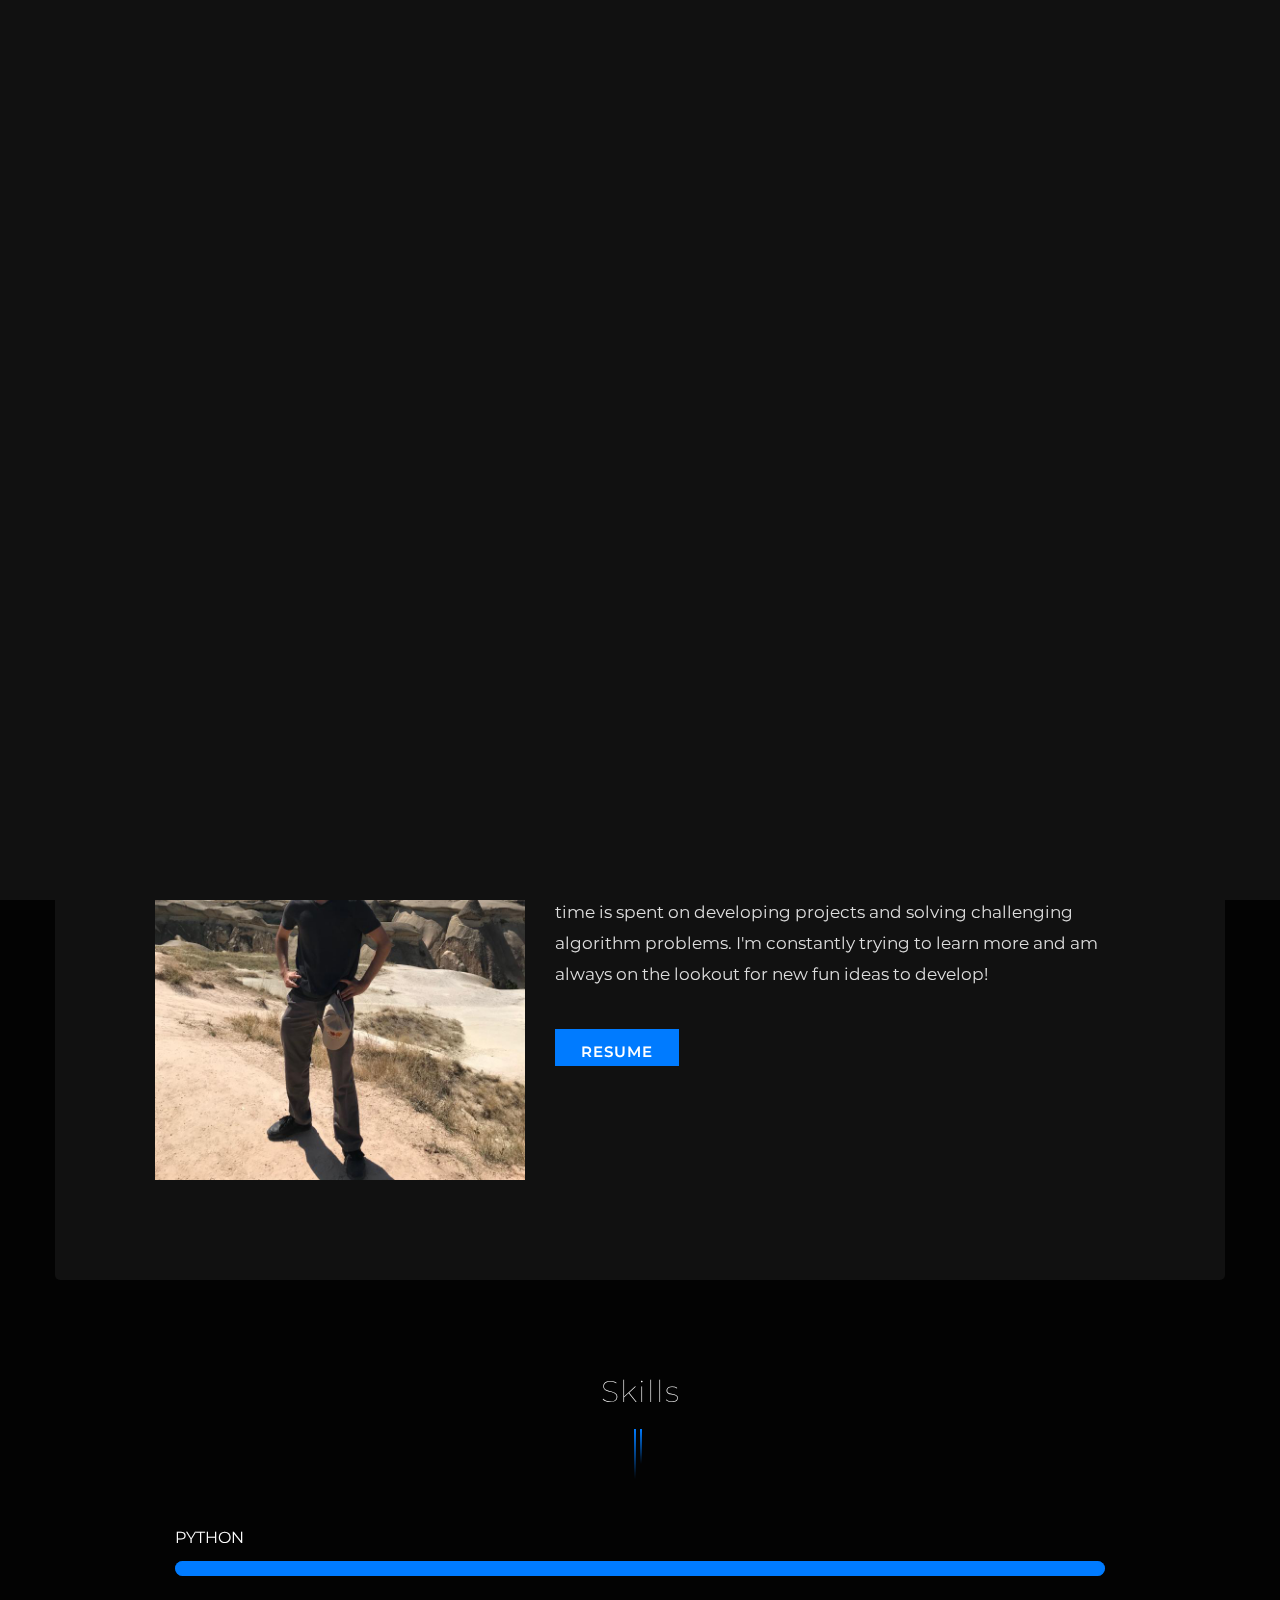
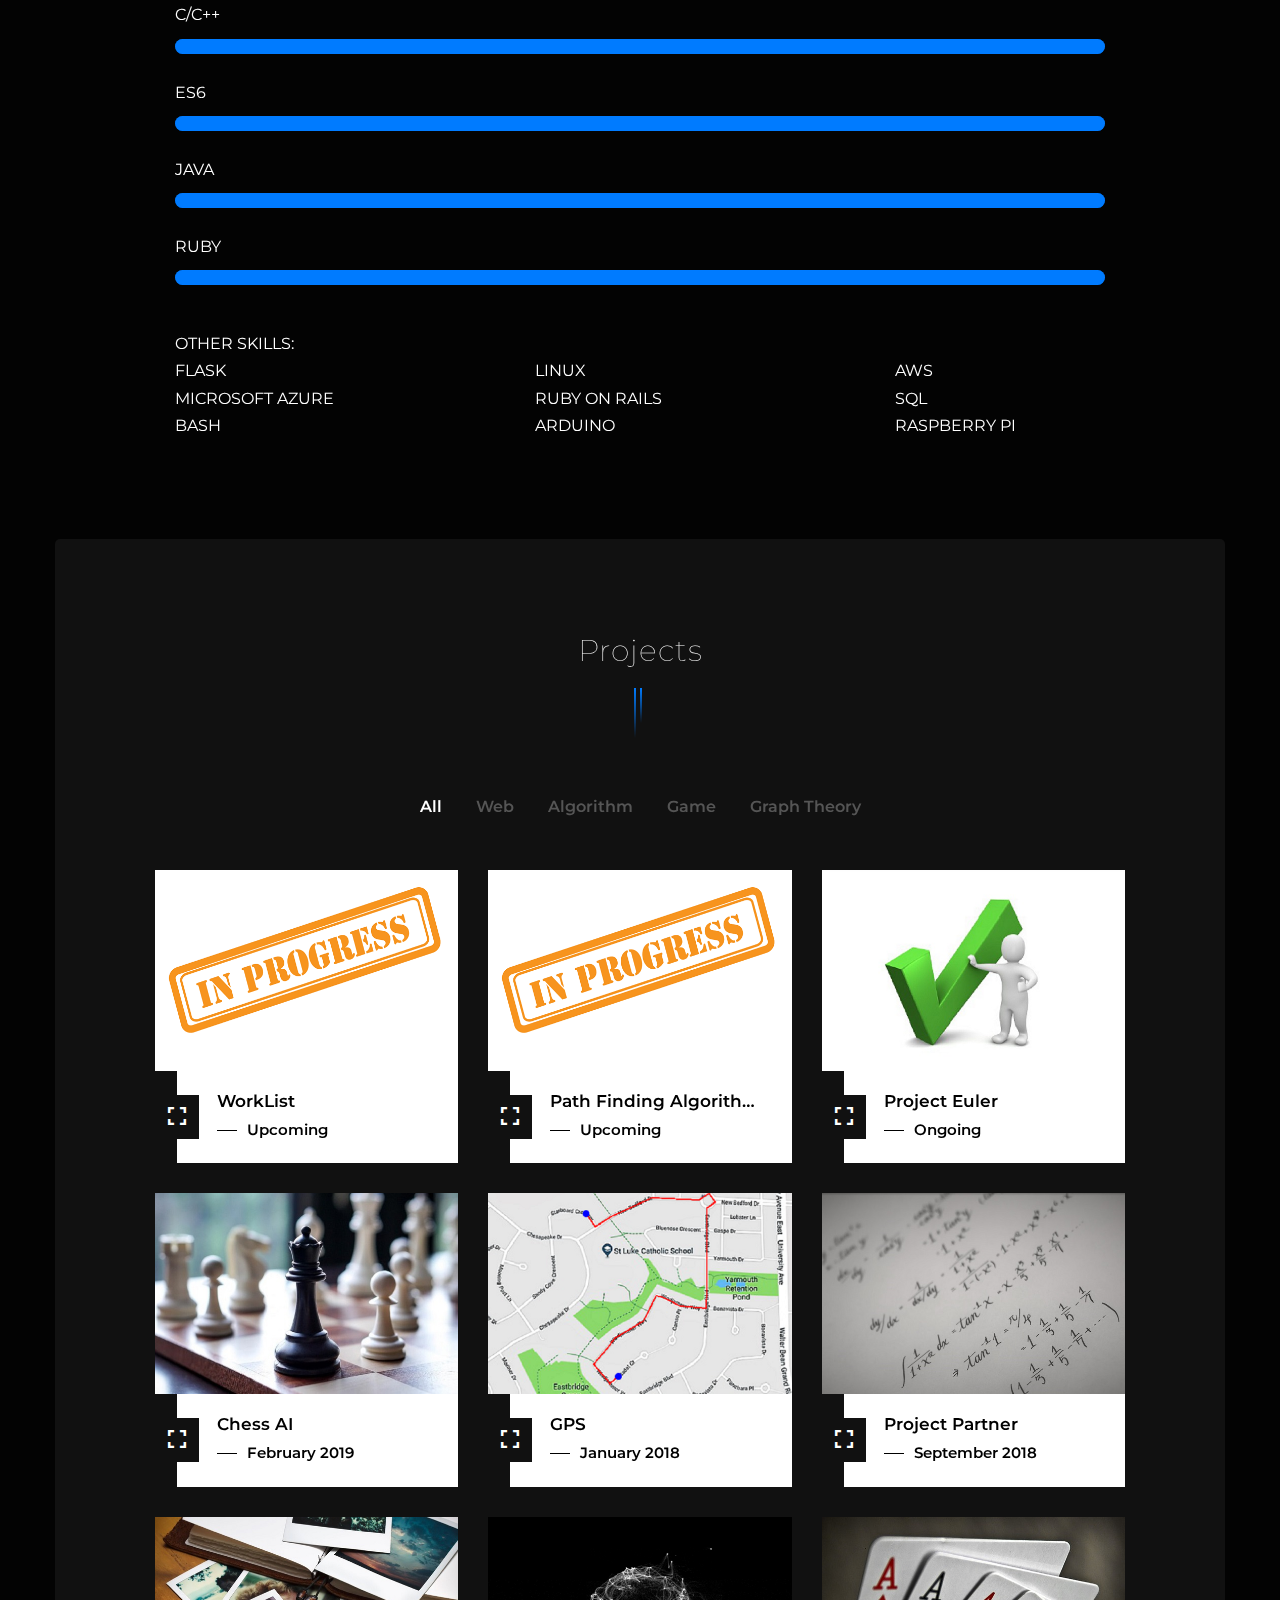
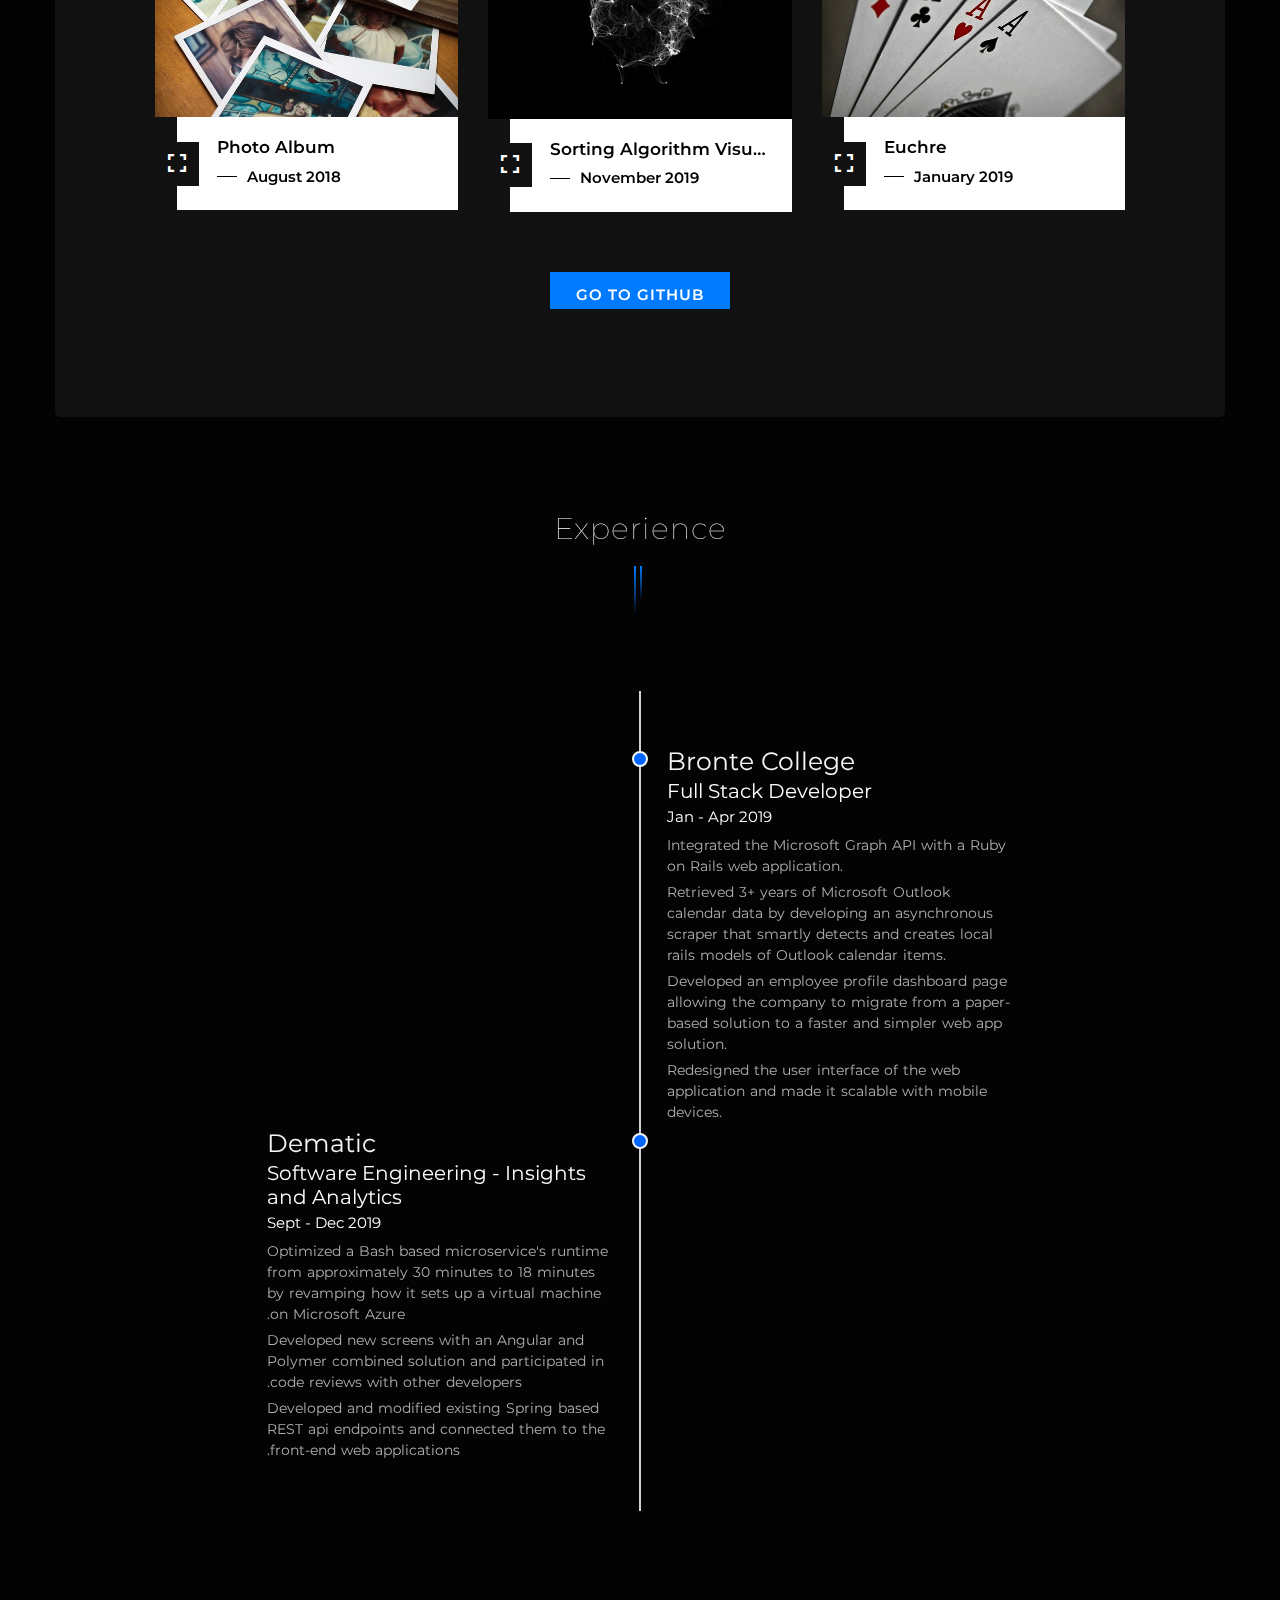
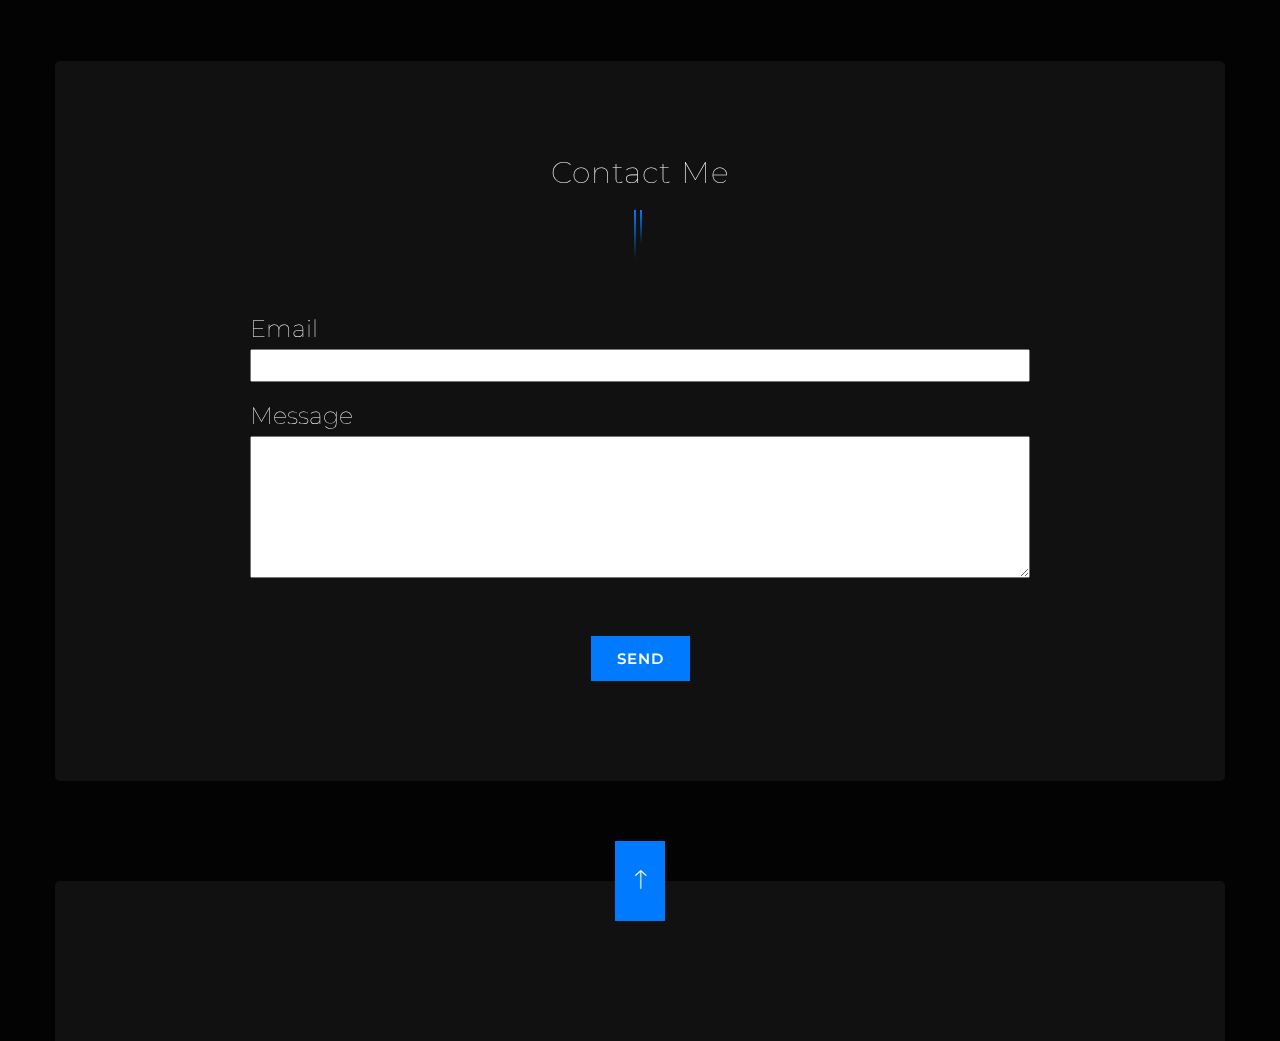
==== index.html @ 7cef6598 "First commit" ====
<!DOCTYPE html>
<html class="no-js" lang="en">

<head>
    <meta name="referrer" content="origin">

    <meta charset="utf-8">
    <meta name="description" content="Zuman - Creative Personal Portfolio">
    <meta name="keywords" content="Portfolio, Personal, Ognjen, Ogi, Ivanovic, Intern, Internship, co-op, Waterloo">
    <meta name="author" content="Ogi">
    <meta http-equiv="x-ua-compatible" content="ie=edge">
    <meta name="viewport" content="width=device-width, initial-scale=1">

    <!-- Title -->
    <title>Minhal Shanjer</title>
    <!-- Favicon -->
    <link href="img/icon.png" type="image/png" rel="icon">

    <!-- All CSS -->
    <link href="css/bootstrap.min.css" rel="stylesheet" type="text/css">
    <link href="css/ionicons.css" rel="stylesheet" type="text/css">
    <link href="css/mobiriseicons.css" rel="stylesheet" type="text/css">
    <link href="css/owl.carousel.min.css" rel="stylesheet" type="text/css">
    <link href="css/splitting.css" rel="stylesheet" type="text/css">
    <link href="css/magnific-popup.css" rel="stylesheet" type="text/css">
    <link href="css/main.css" rel="stylesheet" type="text/css">
    <link href="css/responsive.css" rel="stylesheet" type="text/css">
    <link href="css/skills.css" rel="stylesheet" type="text/css">
    <link href="css/experience.css" rel="stylesheet" type="text/css">
    <link href="css/formspree.css" rel="stylesheet" type="text/css">
</head>

<body id="top" data-spy="scroll" data-target="#menu_items">
    <!--[if lte IE 9]>
        <p class="browserupgrade">You are using an <strong>outdated</strong> browser. Please <a href="https://browsehappy.com/">upgrade your browser</a> to improve your experience and security.</p>
    <![endif]-->

    <!--  start page loader  -->
    <div id="preloader">
        <div class="scroll-static"></div>
    </div>
    <!--  end page loader  -->

    <!-- start landing wrapper  -->
    <div id="particles-js" class="landing_wrapper no-bg-img">
        <!-- start header  -->
        <header>
            <div class="container">
                <div class="row">
                    <div class="col-md-3 col-8">
                        <div class="logo">
                            <a class="logo" href="index.html">Minhal Shanjer</a>
                        </div>
                    </div>
                    <div class="col-md-9 col-4">
                        <ul id="menu_items" class="menu_items">
                            <li class="nav-item">
                                <a href="#top" class="active menu_item nav-link slide-horizontal" data-splitting>Home</a>
                            </li>
                            <li class="nav-item">
                                <a href="#about" class="menu_item nav-link slide-horizontal" data-splitting>About</a>
                            </li>
                            <li class="nav-item">
                                <a href="#skills" class="menu_item nav-link slide-horizontal" data-splitting>Skills</a>
                            </li>
                            <li class="nav-item">
                                <a href="#projects" class="menu_item nav-link slide-horizontal" data-splitting>Projects</a>
                            </li>
                            <li class="nav-item">
                                <a href="#experience" class="menu_item nav-link slide-horizontal" data-splitting>Experience</a>
                            </li>
                            <li class="nav-item">
                                <a href="#contact" class="menu_item nav-link slide-horizontal" data-splitting>Contact</a>
                            </li>
                        </ul>
                        <!-- responsive menu btn -->
                        <div class="nav-btn">
                            <span class="ion-android-menu"></span>
                        </div>
                    </div>
                </div>
            </div>
        </header>
        <!-- end header  -->
        <!-- start home wrapper -->
        <div class="home_wrapper">
            <!-- start landing content -->
            <div class="landing_content text-center">
                <div class="container">
                    <div class="row">
                        <div class="col text-white cd-intro">
                            <h4 class="title-slide-in" data-splitting>Greetings, I'm</h4>
                            <h1 class="title-slide-in" data-splitting>Minhal Shanjer</h1>
                            <h4 class="title-slide-in" data-splitting>Software Developer & Artist</h4>
                        </div>
                    </div>
                </div>
            </div>
            <!-- end landing content -->
        </div>
        <!-- end home wrapper -->
    </div>
    <!-- end landing wrapper  -->
    <div class="container">
        <div class="row">
            <div class="col">
                <!-- start about wrapper -->
                <div id="about" class="about_wrapper">
                    <div class="about">
                        <div class="row justify-content-center align-items-center">
                            <div class="col-lg-4 col-md-5">
                                <!-- start about image -->
                                <div class="about_img">
                                    <img class="about_img_2 bottom" src="img/first.jpg" alt="">
                                    <img class="about_img_1 top" src="img/mountains.jpg" alt="">
                                </div>
                                <!-- end about image -->
                            </div>
                            <div class="col-lg-6 col-md-7">
                                <!-- start about details -->
                                <div class="about_info">
                                    <h4>3A Computer Science Student </h4>
                                    <h5>University of Waterloo</h5>
                                    <img class="zigzag" src="img/zigzag.svg" alt="">
                                    <p class="about_desc">
                                        I'm currently studying Computer Science at the University of Waterloo, and I'm in love with all
                                        things software.
                                        A lot of my free time is spent on developing projects and solving challenging algorithm problems.
                                        I'm constantly trying to learn more and am always on the lookout for new fun ideas to develop!
                                    </p>
                                    <!-- view resume button  -->
                                    <div class="col-lg-12 resume">
                                        <a class="button slide-vertical" data-splitting href="resume.pdf" target="_blank">Resume</a>
                                    </div>
                                </div>
                                <!-- end about details -->
                            </div>
                        </div>
                    </div>
                </div>
                <!-- end about wrapper -->

                <!-- start skills wrapper -->
                <div id="skills" class="services">
                    <div class="row justify-content-center">
                        <div class="col-lg-10">
                            <!-- section title -->
                            <div class="text-center">
                                <h2 class="section_title">Skills</h2>
                            </div>
                            
                            <!-- start skills items -->
                            <div>
                                <!-- start skills languages -->
                                <ul class="skills_items">
                                    <li class="python">Python</li>
                                    <li class="c">C/C++</li>
                                    <li class="javascript">ES6</li>
                                    <li class="java">Java</li>
                                    <li class="ruby">Ruby</li>
                                </ul>
                                <!-- end skills languages -->

                                <!-- start skills other -->
                                <div class="skills_other">
                                    <p>Other Skills:</p>
                                    <ul>
                                        <li>Flask</li>
                                        <li>Microsoft Azure</li>
                                        <li>Bash</li>
                                        <li>Linux</li>
                                        <li>Ruby on Rails</li>
                                        <li>Arduino</li>
                                        <li>AWS</li>
                                        <li>SQL</li>
                                        <li>Raspberry PI</li>
                                    </ul>
                                </div> 
                                <!-- end skills other -->
                            </div>
                            <!-- end skills items -->
                        </div>
                    </div>
                </div>
                <!-- end skills wrapper -->

                <!-- start projects wrapper -->
                <!-- MAKE GIFS FOR ONES THAT NEED IT-->
                <div id="projects" class="work_wrapper">
                    <div class="row justify-content-center">
                        <div class="col-lg-10">
                            <!-- section title -->
                            <div class="text-center">
                                <h2 class="section_title">Projects</h2>
                            </div>
							
							<!-- work filter start -->
							<div class="row no-gutters">
								<div class="col-12">
									<div class="filter-buttons">
										<button class="active" data-filter="*">All</button>
										<button data-filter=".web">Web</button>
										<button data-filter=".algo">Algorithm</button>
                                        <button data-filter=".game">Game</button>
                                        <button data-filter=".graph">Graph Theory</button>
									</div>
								</div>
							</div>
							<!-- work filter end -->
							
                            <div class="row works">
                                <!-- work single item  -->
                                <div class="col-lg-4 col-md-6 col-sm-6 web">
                                    <div class="work_single_item">
                                        <img class="img-fluid" src="img/projects/in-progress.png" alt="">
                                        <div class="work_info">
                                            <h6 title="Job Buddy">WorkList</h6>
                                            <p>Upcoming</p>
                                            <a class="ajax-popup-link" href="projects/worklist.html"><span class="ion-android-expand"></span></a>
                                        </div>
                                    </div>
                                </div>
                                <!-- work single item  -->
                                <div class="col-lg-4 col-md-6 col-sm-6 algo graph">
                                    <div class="work_single_item">
                                        <img class="img-fluid" src="img/projects/in-progress.png" alt="">
                                        <div class="work_info">
                                            <h6 title="Path Finding Algorithm Visualizer">Path Finding Algorithm Visualizer</h6>
                                            <p>Upcoming</p>
                                            <a class="ajax-popup-link" href="projects/path-finding-algorithm-visualizer.html"><span class="ion-android-expand"></span></a>
                                        </div>
                                    </div>
                                </div>
                                <!-- work single item  -->
                                <div class="col-lg-4 col-md-6 col-sm-6 algo">
                                    <div class="work_single_item">
                                        <img class="img-fluid" src="img/projects/project-euler.jpg" alt="">
                                        <div class="work_info">
                                            <h6 title="Project Euler">Project Euler</h6>
                                            <p>Ongoing</p>
                                            <a class="ajax-popup-link" href="projects/project-euler.html"><span class="ion-android-expand"></span></a>
                                        </div>
                                    </div>
                                </div>
                                <!-- work single item  -->
                                <div class="col-lg-4 col-md-6 col-sm-6 game">
                                    <div class="work_single_item">
                                        <img class="img-fluid" src="img/projects/chess.jpg" alt="">
                                        <div class="work_info">
                                            <h6 title="Chess-AI">Chess AI</h6>
                                            <p>February 2019</p>
                                            <a class="ajax-popup-link" href="projects/chess.html"><span class="ion-android-expand"></span></a>
                                        </div>
                                    </div>
                                </div>
                                <!-- work single item  -->
                                <div class="col-lg-4 col-md-6 col-sm-6 graph">
                                    <div class="work_single_item">
                                        <img class="img-fluid" src="img/projects/gps.png" alt="">
                                        <div class="work_info">
                                            <h6 title="GPS">GPS</h6>
                                            <p>January 2018</p>
                                            <a class="ajax-popup-link" href="projects/gps.html"><span class="ion-android-expand"></span></a>
                                        </div>
                                    </div>
                                </div>
                                <!-- work single item  -->
                                <div class="col-lg-4 col-md-6 col-sm-6">
                                    <div class="work_single_item">
                                        <img class="img-fluid" src="img/projects/project-partner.jpg" alt="">
                                        <div class="work_info">
                                            <h6 title="Project Partner">Project Partner</h6>
                                            <p>September 2018</p>
                                            <a class="ajax-popup-link" href="projects/project-partner.html"><span class="ion-android-expand"></span></a>
                                        </div>
                                    </div>
                                </div>
                                <!-- work single item  -->
                                <div class="col-lg-4 col-md-6 col-sm-6 web">
                                    <div class="work_single_item">
                                        <img class="img-fluid" src="img/projects/photo-album.jpg" alt="">
                                        <div class="work_info">
                                            <h6 title="Black Chair">Photo Album</h6>
                                            <p>August 2018</p>
                                            <a class="ajax-popup-link" href="projects/photo-album.html"><span class="ion-android-expand"></span></a>
                                        </div>
                                    </div>
                                </div>
                                <!-- work single item  -->
                                <div class="col-lg-4 col-md-6 col-sm-6 algo">
                                    <div class="work_single_item">
                                        <img class="img-fluid" src="img/projects/s.gif" alt="">
                                        <div class="work_info">
                                            <h6 title="Sorting Algorithm Visualizer">Sorting Algorithm Visualizer</h6>
                                            <p>November 2019</p>
                                            <a class="ajax-popup-link" href="projects/sorting-algorithm-visualizer.html"><span class="ion-android-expand"></span></a>
                                        </div>
                                    </div>
                                </div>
                                <!-- work single item  -->
                                <div class="col-lg-4 col-md-6 col-sm-6 game">
                                    <div class="work_single_item">
                                        <img class="img-fluid" src="img/projects/cards.jpg" alt="">
                                        <div class="work_info">
                                            <h6 title="Euchre">Euchre</h6>
                                            <p>January 2019</p>
                                            <a class="ajax-popup-link" href="projects/euchre.html"><span class="ion-android-expand"></span></a>
                                        </div>
                                    </div>
                                </div>
                                <!-- view all work button  -->
                                <div class="col-lg-12">
                                    <a class="button slide-vertical" data-splitting href="https://github.com/ogi-ivanovic" target="_blank">Go To GitHub</a>
                                </div>
                            </div>
                        </div>
                    </div>
                </div>
                <!-- end projects wrapper -->

                <!-- start experience wrapper -->
                <div id="experience" class="services">
                    <div class="row justify-content-center">
                        <div class="col-lg-10">
                            <!-- section title -->
                            <div class="text-center">
                                <h2 class="section_title">Experience</h2>
                            </div>
                                
                            <!-- start experience items -->
                            <div class="container___">
                                <div class="timeline-block___ timeline-block-right___">
                                    <div class="marker___"></div>
                                    <div class="timeline-content___">
                                        <h3>Bronte College</h3>
                                        <h5>Full Stack Developer</h5>
                                        <span class="job_date">Jan - Apr 2019</span>
                                        <p>Integrated the Microsoft Graph API with a Ruby on Rails web application.</p>
                                        <p>Retrieved 3+ years of Microsoft Outlook calendar data by developing an asynchronous scraper that 
                                                smartly detects and creates local rails models of Outlook calendar items. </p>
                                        <p>Developed an employee profile dashboard page allowing the company to migrate from a 
                                                paper‐based solution to a faster and simpler web app solution.</p>
                                        <p>Redesigned the user interface of the web application and made it scalable with mobile devices. </p>
                                    </div>
                                </div>
                    
                                <div class="timeline-block___ timeline-block-left___">
                                    <div class="marker___"></div>
                                    <div class="timeline-content___">
                                        <h3>Dematic</h3>
                                        <h5>Software Engineering - Insights and Analytics</h5>
                                        <span class="job_date">Sept - Dec 2019</span>
                                        <p>Optimized a Bash based microservice's runtime from approximately 30 minutes to 18 minutes by 
                                            revamping how it sets up a virtual machine on Microsoft Azure.
                                        </p>
                                        <p>Developed new screens with an Angular and Polymer combined solution and participated
                                            in code reviews with other developers.
                                        </p>
                                        <p>Developed and modified existing Spring based REST api endpoints and connected them to 
                                            the front-end web applications.
                                        </p>
                                    </div>
                                </div>
                
                            </div>
                            <!-- end experience items -->
                        </div>
                    </div>
                </div>
                <!-- end experience wrapper -->

                <!-- start contact wrapper -->
                <div id="contact" class="contact_wrapper">
                    <div class="text-center">
                        <h2 class="section_title">Contact Me</h2>
                    </div>
                    <div class="row justify-content-center">       
                        <div class="formspree-container">
                            <div class="formspree">
                                <form method="POST" action="https://formspree.io/ogiivano99@gmail.com">
                                    <h4>Email</h4>
                                    <input class="fomrspree-input email" type="email" name="_replyto">
                                    <h4>Message</h4>
                                    <textarea class="fomrspree-input body" rows="5" name="body"></textarea>
                                    <div class="sendbuttoncontainer">
                                            <div class="sendbutton">
                                                <input class="button" type="submit" value="Send">
                                            </div>
                                    </div>
                                </form>
                            </div>
                        </div>    
                    </div>
                </div>
                <!-- end contact wrapper -->

                <!-- start footer wrapper -->
                <footer>
                    <a href="#top" class="go_top">
                        <i class="ion-ios-arrow-thin-up"></i>
                    </a>
                    
                </footer>
                <!-- end footer wrapper -->
            </div>
        </div>
    </div>


    <!-- ========  All JS Here ========  -->
    <script src="js/vendor/jquery-1.12.4.min.js"></script>
    <script src="js/ajax-mail.js"></script>
    <script src="js/plugins.js"></script>
    <!-- particles.min.js (only for index-2.html page) -->
    <script src="js/particles.min.js"></script>
    <script src="js/main.js"></script>
</body>

</html>
---- css/mobiriseicons.css ----
@font-face {
    font-family: 'MobiriseIcons';
    src: url('../fonts/mobirise.eot');
    src: url('../fonts/mobirise.eot') format('embedded-opentype'),
        url('../fonts/mobirise.ttf') format('truetype'),
        url('../fonts/mobirise.woff') format('woff'),
        url('../fonts/mobirise.svg') format('svg');
    font-weight: normal;
    font-style: normal;
}

[class^="mbri-"],
[class*=" mbri-"] {
    /* use !important to prevent issues with browser extensions that change fonts */
    font-family: 'MobiriseIcons' !important;
    speak: none;
    font-style: normal;
    font-weight: normal;
    font-variant: normal;
    text-transform: none;
    line-height: 1;
    /* Better Font Rendering =========== */
    -webkit-font-smoothing: antialiased;
    -moz-osx-font-smoothing: grayscale;
}

.mbri-add-submenu:before {
    content: "\e900";
}

.mbri-alert:before {
    content: "\e901";
}

.mbri-align-center:before {
    content: "\e902";
}

.mbri-align-justify:before {
    content: "\e903";
}

.mbri-align-left:before {
    content: "\e904";
}

.mbri-align-right:before {
    content: "\e905";
}

.mbri-android:before {
    content: "\e906";
}

.mbri-apple:before {
    content: "\e907";
}

.mbri-arrow-down:before {
    content: "\e908";
}

.mbri-arrow-next:before {
    content: "\e909";
}

.mbri-arrow-prev:before {
    content: "\e90a";
}

.mbri-arrow-up:before {
    content: "\e90b";
}

.mbri-bold:before {
    content: "\e90c";
}

.mbri-bookmark:before {
    content: "\e90d";
}

.mbri-bootstrap:before {
    content: "\e90e";
}

.mbri-briefcase:before {
    content: "\e90f";
}

.mbri-browse:before {
    content: "\e910";
}

.mbri-bulleted-list:before {
    content: "\e911";
}

.mbri-calendar:before {
    content: "\e912";
}

.mbri-camera:before {
    content: "\e913";
}

.mbri-cart-add:before {
    content: "\e914";
}

.mbri-cart-full:before {
    content: "\e915";
}

.mbri-cash:before {
    content: "\e916";
}

.mbri-change-style:before {
    content: "\e917";
}

.mbri-chat:before {
    content: "\e918";
}

.mbri-clock:before {
    content: "\e919";
}

.mbri-close:before {
    content: "\e91a";
}

.mbri-cloud:before {
    content: "\e91b";
}

.mbri-code:before {
    content: "\e91c";
}

.mbri-contact-form:before {
    content: "\e91d";
}

.mbri-credit-card:before {
    content: "\e91e";
}

.mbri-cursor-click:before {
    content: "\e91f";
}

.mbri-cust-feedback:before {
    content: "\e920";
}

.mbri-database:before {
    content: "\e921";
}

.mbri-delivery:before {
    content: "\e922";
}

.mbri-desktop:before {
    content: "\e923";
}

.mbri-devices:before {
    content: "\e924";
}

.mbri-down:before {
    content: "\e925";
}

.mbri-download:before {
    content: "\e926";
}

.mbri-drag-n-drop:before {
    content: "\e927";
}

.mbri-drag-n-drop2:before {
    content: "\e928";
}

.mbri-edit:before {
    content: "\e929";
}

.mbri-edit2:before {
    content: "\e92a";
}

.mbri-error:before {
    content: "\e92b";
}

.mbri-extension:before {
    content: "\e92c";
}

.mbri-features:before {
    content: "\e92d";
}

.mbri-file:before {
    content: "\e92e";
}

.mbri-flag:before {
    content: "\e92f";
}

.mbri-folder:before {
    content: "\e930";
}

.mbri-gift:before {
    content: "\e931";
}

.mbri-github:before {
    content: "\e932";
}

.mbri-globe-2:before {
    content: "\e933";
}

.mbri-globe:before {
    content: "\e934";
}

.mbri-growing-chart:before {
    content: "\e935";
}

.mbri-hearth:before {
    content: "\e936";
}

.mbri-help:before {
    content: "\e937";
}

.mbri-home:before {
    content: "\e938";
}

.mbri-hot-cup:before {
    content: "\e939";
}

.mbri-idea:before {
    content: "\e93a";
}

.mbri-image-gallery:before {
    content: "\e93b";
}

.mbri-image-slider:before {
    content: "\e93c";
}

.mbri-info:before {
    content: "\e93d";
}

.mbri-italic:before {
    content: "\e93e";
}

.mbri-key:before {
    content: "\e93f";
}

.mbri-laptop:before {
    content: "\e940";
}

.mbri-layers:before {
    content: "\e941";
}

.mbri-left-right:before {
    content: "\e942";
}

.mbri-left:before {
    content: "\e943";
}

.mbri-letter:before {
    content: "\e944";
}

.mbri-like:before {
    content: "\e945";
}

.mbri-link:before {
    content: "\e946";
}

.mbri-lock:before {
    content: "\e947";
}

.mbri-login:before {
    content: "\e948";
}

.mbri-logout:before {
    content: "\e949";
}

.mbri-magic-stick:before {
    content: "\e94a";
}

.mbri-map-pin:before {
    content: "\e94b";
}

.mbri-menu:before {
    content: "\e94c";
}

.mbri-mobile:before {
    content: "\e94d";
}

.mbri-mobile2:before {
    content: "\e94e";
}

.mbri-mobirise:before {
    content: "\e94f";
}

.mbri-more-horizontal:before {
    content: "\e950";
}

.mbri-more-vertical:before {
    content: "\e951";
}

.mbri-music:before {
    content: "\e952";
}

.mbri-new-file:before {
    content: "\e953";
}

.mbri-numbered-list:before {
    content: "\e954";
}

.mbri-opened-folder:before {
    content: "\e955";
}

.mbri-pages:before {
    content: "\e956";
}

.mbri-paper-plane:before {
    content: "\e957";
}

.mbri-paperclip:before {
    content: "\e958";
}

.mbri-photo:before {
    content: "\e959";
}

.mbri-photos:before {
    content: "\e95a";
}

.mbri-pin:before {
    content: "\e95b";
}

.mbri-play:before {
    content: "\e95c";
}

.mbri-plus:before {
    content: "\e95d";
}

.mbri-preview:before {
    content: "\e95e";
}

.mbri-print:before {
    content: "\e95f";
}

.mbri-protect:before {
    content: "\e960";
}

.mbri-question:before {
    content: "\e961";
}

.mbri-quote-left:before {
    content: "\e962";
}

.mbri-quote-right:before {
    content: "\e963";
}

.mbri-redo:before {
    content: "\e964";
}

.mbri-refresh:before {
    content: "\e965";
}

.mbri-responsive:before {
    content: "\e966";
}

.mbri-right:before {
    content: "\e967";
}

.mbri-rocket:before {
    content: "\e968";
}

.mbri-sad-face:before {
    content: "\e969";
}

.mbri-sale:before {
    content: "\e96a";
}

.mbri-save:before {
    content: "\e96b";
}

.mbri-search:before {
    content: "\e96c";
}

.mbri-setting:before {
    content: "\e96d";
}

.mbri-setting2:before {
    content: "\e96e";
}

.mbri-setting3:before {
    content: "\e96f";
}

.mbri-share:before {
    content: "\e970";
}

.mbri-shopping-bag:before {
    content: "\e971";
}

.mbri-shopping-basket:before {
    content: "\e972";
}

.mbri-shopping-cart:before {
    content: "\e973";
}

.mbri-sites:before {
    content: "\e974";
}

.mbri-smile-face:before {
    content: "\e975";
}

.mbri-speed:before {
    content: "\e976";
}

.mbri-star:before {
    content: "\e977";
}

.mbri-success:before {
    content: "\e978";
}

.mbri-sun:before {
    content: "\e979";
}

.mbri-sun2:before {
    content: "\e97a";
}

.mbri-tablet-vertical:before {
    content: "\e97b";
}

.mbri-tablet:before {
    content: "\e97c";
}

.mbri-target:before {
    content: "\e97d";
}

.mbri-timer:before {
    content: "\e97e";
}

.mbri-to-ftp:before {
    content: "\e97f";
}

.mbri-to-local-drive:before {
    content: "\e980";
}

.mbri-touch-swipe:before {
    content: "\e981";
}

.mbri-touch:before {
    content: "\e982";
}

.mbri-trash:before {
    content: "\e983";
}

.mbri-underline:before {
    content: "\e984";
}

.mbri-undo:before {
    content: "\e985";
}

.mbri-unlink:before {
    content: "\e986";
}

.mbri-unlock:before {
    content: "\e987";
}

.mbri-up-down:before {
    content: "\e988";
}

.mbri-up:before {
    content: "\e989";
}

.mbri-update:before {
    content: "\e98a";
}

.mbri-upload:before {
    content: "\e98b";
}

.mbri-user:before {
    content: "\e98c";
}

.mbri-user2:before {
    content: "\e98d";
}

.mbri-users:before {
    content: "\e98e";
}

.mbri-video-play:before {
    content: "\e98f";
}

.mbri-video:before {
    content: "\e990";
}

.mbri-watch:before {
    content: "\e991";
}

.mbri-website-theme:before {
    content: "\e992";
}

.mbri-wifi:before {
    content: "\e993";
}

.mbri-windows:before {
    content: "\e994";
}

.mbri-zoom-out:before {
    content: "\e995";
}
---- css/splitting.css ----
/* Recommended styles for Splitting */
.splitting .word,
.splitting .char {
  display: inline-block;
}

/* Psuedo-element chars */
.splitting .char {
  position: relative;
}

/**
 * Populate the psuedo elements with the character to allow for expanded effects
 * Set to `display: none` by default; just add `display: block` when you want
 * to use the psuedo elements
 */
.splitting .char::before,
.splitting .char::after {
  content: attr(data-char);
  position: absolute;
  top: 0;
  left: 0;
  visibility: hidden;
  transition: inherit;
  user-select: none;
}

/* Expanded CSS Variables */

.splitting {
  /* The center word index */
  --word-center: calc((var(--word-total) - 1) / 2);

  /* The center character index */
  --char-center: calc((var(--char-total) - 1) / 2);

  /* The center character index */
  --line-center: calc((var(--line-total) - 1) / 2);
}

.splitting .word {
  /* Pecent (0-1) of the word's position */
  --word-percent: calc(var(--word-index) / var(--word-total));

  /* Pecent (0-1) of the line's position */
  --line-percent: calc(var(--line-index) / var(--line-total));
}

.splitting .char {
  /* Percent (0-1) of the char's position */
  --char-percent: calc(var(--char-index) / var(--char-total));

  /* Offset from center, positive & negative */
  --char-offset: calc(var(--char-index) - var(--char-center));

  /* Absolute distance from center, only positive */
  --distance: calc(
     (var(--char-offset) * var(--char-offset)) / var(--char-center)
  );

  /* Distance from center where -1 is the far left, 0 is center, 1 is far right */
  --distance-sine: calc(var(--char-offset) / var(--char-center));

  /* Distance from center where 1 is far left/far right, 0 is center */
  --distance-percent: calc((var(--distance) / var(--char-center)));
}

.slide-vertical .char,
.slide-horizontal .char {
  overflow: hidden;
  color: transparent;
}
.slide-vertical .char:before, .slide-vertical .char:after,
.slide-horizontal .char:before,
.slide-horizontal .char:after {
  visibility: visible;
  color: #FFF;
  transition: -webkit-transform 0.1s cubic-bezier(0.9, 0, 0.2, 1);
  transition: transform 0.1s cubic-bezier(0.9, 0, 0.2, 1);
  transition: transform 0.1s cubic-bezier(0.9, 0, 0.2, 1), -webkit-transform 0.5s cubic-bezier(0.9, 0, 0.2, 1);
  transition-delay: calc( 0.1s + ( 0.02s * ( var(--char-index)) ) );
}
.slide-vertical .char:before,
.slide-horizontal .char:before {
  transition-delay: calc( 0.01s * ( var(--char-index)) );
}
.slide-vertical:hover .char:before,
.slide-horizontal:hover .char:before {
  transition-delay: calc( 0.1s + ( 0.02s * ( var(--char-index)) ) );
}
.slide-vertical:hover .char:after,
.slide-horizontal:hover .char:after {
  transition-delay: calc( 0.01s * ( var(--char-index)) );
}

.slide-vertical .char:before {
  -webkit-transform: translateY(-100%);
          transform: translateY(-100%);
}
.slide-vertical:hover .char:before {
  -webkit-transform: translateY(0%);
          transform: translateY(0%);
}
.slide-vertical:hover .char:after {
  -webkit-transform: translateY(100%);
          transform: translateY(100%);
}

.slide-horizontal .char:before {
  -webkit-transform: translateX(110%);
          transform: translateX(110%);
}
.slide-horizontal:hover .char:before {
  -webkit-transform: translateX(0%);
          transform: translateX(0%);
}
.slide-horizontal:hover .char:after {
  -webkit-transform: translateX(-110%);
          transform: translateX(-110%);
}

/* Small devices (mobile, 575px and down) */
@media (max-width: 575px) {
  .wiggle-it-mob .char {
    -webkit-transform-origin: center 50%;
            transform-origin: center 50%;
    -webkit-animation: wiggle-char 0.25s linear infinite both;
            animation: wiggle-char 0.25s linear infinite both;
    -webkit-animation-delay: calc(-0.02s * var(--char-index) );
            animation-delay: calc(-0.02s * var(--char-index) );
  }
}

.wiggle-it:hover .char {
  -webkit-transform-origin: center 50%;
          transform-origin: center 50%;
  -webkit-animation: wiggle-char 0.25s linear infinite both;
          animation: wiggle-char 0.25s linear infinite both;
  -webkit-animation-delay: calc(-0.02s * var(--char-index) );
          animation-delay: calc(-0.02s * var(--char-index) );
}

@-webkit-keyframes wiggle-char {
  0%, 50%, 100% {
    -webkit-transform: rotate(0deg);
            transform: rotate(0deg);
  }
  25% {
    -webkit-transform: rotate(6deg);
            transform: rotate(6deg);
  }
  75% {
    -webkit-transform: rotate(-6deg);
            transform: rotate(-6deg);
  }
}

@keyframes wiggle-char {
  0%, 50%, 100% {
    -webkit-transform: rotate(0deg);
            transform: rotate(0deg);
  }
  25% {
    -webkit-transform: rotate(6deg);
            transform: rotate(6deg);
  }
  75% {
    -webkit-transform: rotate(-6deg);
            transform: rotate(-6deg);
  }
}

.blur-it .char {
  color: white;
  transition: opacity 0.2s linear;
}
.blur-it .char:before, .blur-it .char:after {
  visibility: visible;
  opacity: 0;
}
.blur-it:hover .char {
  color: rgba(255, 255, 255, 0.5);
}
.blur-it:hover .char:before, .blur-it:hover .char:after {
  opacity: 0.8;
  -webkit-animation: blur 0.6s linear infinite alternate;
          animation: blur 0.6s linear infinite alternate;
  -webkit-animation-delay: calc( -0.2s * var(--distance-percent) );
          animation-delay: calc( -0.2s * var(--distance-percent) );
}
.blur-it:hover .char:after {
  -webkit-animation-delay: calc( 0.3s + (-0.2s * var(--distance-percent)) );
          animation-delay: calc( 0.3s + (-0.2s * var(--distance-percent)) );
}

@-webkit-keyframes blur {
  0% {
    -webkit-transform: translate(-0.1em, 0) scale(0.9) rotate(-2deg);
            transform: translate(-0.1em, 0) scale(0.9) rotate(-2deg);
  }
  50% {
    -webkit-transform: translate(0, 0) scale(1.1) rotate(0deg);
            transform: translate(0, 0) scale(1.1) rotate(0deg);
  }
  100% {
    -webkit-transform: translate(0.1em, 0) scale(0.9) rotate(2deg);
            transform: translate(0.1em, 0) scale(0.9) rotate(2deg);
  }
}

@keyframes blur {
  0% {
    -webkit-transform: translate(-0.1em, 0) scale(0.9) rotate(-2deg);
            transform: translate(-0.1em, 0) scale(0.9) rotate(-2deg);
  }
  50% {
    -webkit-transform: translate(0, 0) scale(1.1) rotate(0deg);
            transform: translate(0, 0) scale(1.1) rotate(0deg);
  }
  100% {
    -webkit-transform: translate(0.1em, 0) scale(0.9) rotate(2deg);
            transform: translate(0.1em, 0) scale(0.9) rotate(2deg);
  }
}

.title-slide-in {
  opacity: 0;
}

.title-slide-in.splitting {
  opacity: 1;
}

.title-slide-in .char {
  -webkit-animation: slide-in 1.75s cubic-bezier(0, 0.75, 0, 1) 0s both, will-change 2s linear;
          animation: slide-in 1.75s cubic-bezier(0, 0.75, 0, 1) 0s both, will-change 2s linear;
  -webkit-animation-delay: calc(1.3s * var(--char-percent));
          animation-delay: calc(1.3s * var(--char-percent));
  opacity: 1;
}
@-webkit-keyframes slide-in {
  0% {
    opacity: 0;
    -webkit-transform: translateX(150%) scaleX(0.5);
            transform: translateX(150%) scaleX(0.5);
  }
}
@keyframes slide-in {
  0% {
    opacity: 0;
    -webkit-transform: translateX(150%) scaleX(0.5);
            transform: translateX(150%) scaleX(0.5);
  }
}
@-webkit-keyframes will-change {
  0% {
    will-change: transform;
  }
  100% {
    will-change: auto;
  }
}
@keyframes will-change {
  0% {
    will-change: transform;
  }
  100% {
    will-change: auto;
  }
}
---- css/main.css ----
/*==============================================================================

 * Template Name: Zuman - Creative Personal Portfolio
 * Template URI: 
 * Author: ixtheme - (https://themeforest.net/user/ixtheme)
 * Description: Personal Portfolio Template
 * Version: 1.0
 * Copyright 2018 ixtheme


==============================================================================
    
    [Table of CSS contents]
    ===================
	
    01. GOOGLE FONTS
    02. DEFAULT CSS
    03. COMMON CSS
    04. LANDING WRAPPER
        -- PRELOADER start
        -- HEADER STYLE start
        -- LANDING STYLE start
        -- SOCIAL LINKS STYLE start
    05. ABOUT WRAPPER
    06. SERVICE WRAPPER
    07. WORKS WRAPPER
    08. COUNTER WRAPPER
    09. TESTIMONIAL WRAPPER
    10. CLIENTS WRAPPER
    11. CONTACT WRAPPER
        -- FORM Validation style start
    12. FOOTER WRAPPER

==============================================================================*/

/* ==========================================================================
    01. GOOGLE FONTS
========================================================================== */

@import url('https://fonts.googleapis.com/css?family=Montserrat:300,400,500,600,700');

/* ==========================================================================
    02. DEFAULT CSS
========================================================================== */

h1,
h2,
h3,
h4,
h5,
h6,
p {
    margin: 0;
    padding: 0;
}

html,
body {
    color: #fff;
    font-family: 'Montserrat', sans-serif;
    line-height: 170%;
    background-color: #030303;
}

.layout-fixed {
    padding-right: 17px;
}

::-moz-selection {
    background: #fff;
    color: #333;
    text-shadow: none;
}

::selection {
    background: #fff;
    color: #333;
    text-shadow: none;
}

.browserupgrade {
    margin: 0.2em 0;
    background: #ccc;
    color: #000;
    padding: 0.2em 0;
}

a {
    display: inline-block;
    -webkit-transition: .25s;
    transition: .25s;
}

a:hover,
a:active {
    text-decoration: none;
    outline: 0;
}

ul {
    list-style: none;
    padding: 0;
    margin: 0;
}

li {
    padding: 0;
    margin: 0;
}

/* ==========================================================================
   03. COMMON CSS
========================================================================== */

.wrapper {
    padding: 100px 0;
}

.overlay{
    position: relative;
    z-index: 1;
}

.overlay::after {
	position: absolute;
	content: "";
	height: 100%;
	width: 100%;
	top: 0;
	left: 0;
	background-color: #000;
	z-index: -1;
	opacity: .6;
}

.vegas-overlay {
	background: #000;
	opacity: .7;
}

.landing_wrapper {
	height: 100%;
	background-color: #000;
	background-position: center center;
	background-size: cover;
	background-repeat: no-repeat;
}

.text_no_select {
    -webkit-user-select: none;
    -moz-user-select: none;
    -ms-user-select: none;
    user-select: none;
}

.section_title {
	font-size: 30px;
	font-weight: 100;
	margin-bottom: 130px;
	text-transform: capitalize;
	position: relative;
	display: inline-block;
	z-index: 1;
	color: #fff;
	letter-spacing: 1px;
	line-height: 0.8;
}

.section_title::before,
.section_title::after {
	position: absolute;
	content: "";
	height: 50px;
	width: 2px;
	background: rgb(0,123,255);
	background: linear-gradient(180deg, rgba(0,123,255,1) 0%, rgba(0,123,255,0.05644255993412994) 100%);
	left: 50%;
	margin-left: -6px;
	z-index: -1;
	top: calc(100% + 25px);
	border-bottom-left-radius: 50%;
	border-bottom-right-radius: 50%;
}

.section_title::before {
    height: 35px;
    left: calc(50% + 6px);
}

.button {
	padding: 8px 25px 0 25px;
	background-color: #007bff;
	border: 1px solid transparent;
	margin-top: 30px;
	color: #fff;
	text-transform: uppercase;
	letter-spacing: 1px;
	position: relative;
	overflow: hidden;
	z-index: 1;
	font-size: 15px;
	font-weight: 600;
}

.button::after {
    position: absolute;
    content: "";
    height: 100%;
    width: 0;
    background-color: #111111;
    top: 0;
    right: 0;
    -webkit-transition: .5s;
    transition: .5s;
    z-index: -1;
}

.button:hover::after {
    width: 100%;
    top: 0;
    right: auto;
    left: 0;
}

.button:hover {
    color: #fff;
    border: 1px solid #fff;
}

/* ==========================================================================
   04. LANDING WRAPPER
========================================================================== */

/* -- PRELOADER start */

#preloader{width:100%;height:100vh;overflow:hidden;position:fixed;z-index:99999999;display:flex}#preloader::before,#preloader::after{position:absolute;content:"";width:100%;height:50%;background:#111;top:0;left:0;transition:.4s;-webkit-transition:.4s;-moz-transition:.4s;-ms-transition:.4s;-o-transition:.4s}#preloader::after{top:auto;bottom:0}#preloader.loaded::before,#preloader.loaded::after{height:0%}.scroll-static{position:relative;width:50%;height:1px;overflow:hidden;margin:auto;transition:all .8s;-webkit-transition:all .8s;-moz-transition:all .8s;-ms-transition:all .8s;-o-transition:all .8s;z-index:555}.scroll-static::before{position:absolute;content:"";width:0;height:100%;left:50%;background:#666;animation:showLine 700ms ease-in-out 0s forwards;-o-animation:showLine 700ms ease-in-out 0s forwards;-webkit-animation:showLine 700ms ease-in-out 0s forwards;transform:translateX(-50%);-webkit-transform:translateX(-50%);-moz-transform:translateX(-50%);-ms-transform:translateX(-50%);-o-transform:translateX(-50%)}@keyframes showLine{0%{width:0;opacity:0}100%{width:100%;opacity:1}}@-o-keyframes showLine{0%{width:0;opacity:0}100%{width:100%;opacity:1}}@-webkit-keyframes showLine{0%{width:0;opacity:0}100%{width:100%;opacity:1}}.scroll-static::after{position:absolute;content:"";width:100%;height:100%;left:-100px;top:0;animation:scroll-static 2s cubic-bezier(.86,0,.07,1) infinite;-o-animation:scroll-static 2s cubic-bezier(.86,0,.07,1) infinite;-webkit-animation:scroll-static 2s cubic-bezier(.86,0,.07,1) infinite;animation-delay:1200ms}@keyframes scroll-static{0%{left:-100%;background:#fff}100%{left:100%;background:#fff}}@-o-keyframes scroll-static{0%{left:-100%;background:#fff}100%{left:100%;background:#fff}}@-webkit-keyframes scroll-static{0%{left:-100%;background:#fff}100%{left:100%;background:#fff}}.scroll-static.loaded{width:100%;opacity:0}.scroll-static.loaded::after{opacity:0}
.work-loader{color:#fff;font-size:8px;margin:auto;width:1em;height:1em;border-radius:50%;position:relative;text-indent:-9999em;-webkit-animation:load4 1.3s infinite linear;animation:load4 1.3s infinite linear;-webkit-transform:translateZ(0);-ms-transform:translateZ(0);transform:translateZ(0)}@-webkit-keyframes load4{0%,100%{box-shadow:0 -3em 0 .2em,2em -2em 0 0em,3em 0 0 -1em,2em 2em 0 -1em,0 3em 0 -1em,-2em 2em 0 -1em,-3em 0 0 -1em,-2em -2em 0 0}12.5%{box-shadow:0 -3em 0 0,2em -2em 0 .2em,3em 0 0 0,2em 2em 0 -1em,0 3em 0 -1em,-2em 2em 0 -1em,-3em 0 0 -1em,-2em -2em 0 -1em}25%{box-shadow:0 -3em 0 -.5em,2em -2em 0 0,3em 0 0 .2em,2em 2em 0 0,0 3em 0 -1em,-2em 2em 0 -1em,-3em 0 0 -1em,-2em -2em 0 -1em}37.5%{box-shadow:0 -3em 0 -1em,2em -2em 0 -1em,3em 0em 0 0,2em 2em 0 .2em,0 3em 0 0em,-2em 2em 0 -1em,-3em 0em 0 -1em,-2em -2em 0 -1em}50%{box-shadow:0 -3em 0 -1em,2em -2em 0 -1em,3em 0 0 -1em,2em 2em 0 0em,0 3em 0 .2em,-2em 2em 0 0,-3em 0em 0 -1em,-2em -2em 0 -1em}62.5%{box-shadow:0 -3em 0 -1em,2em -2em 0 -1em,3em 0 0 -1em,2em 2em 0 -1em,0 3em 0 0,-2em 2em 0 .2em,-3em 0 0 0,-2em -2em 0 -1em}75%{box-shadow:0em -3em 0 -1em,2em -2em 0 -1em,3em 0em 0 -1em,2em 2em 0 -1em,0 3em 0 -1em,-2em 2em 0 0,-3em 0em 0 .2em,-2em -2em 0 0}87.5%{box-shadow:0em -3em 0 0,2em -2em 0 -1em,3em 0 0 -1em,2em 2em 0 -1em,0 3em 0 -1em,-2em 2em 0 0,-3em 0em 0 0,-2em -2em 0 .2em}}@keyframes load4{0%,100%{box-shadow:0 -3em 0 .2em,2em -2em 0 0em,3em 0 0 -1em,2em 2em 0 -1em,0 3em 0 -1em,-2em 2em 0 -1em,-3em 0 0 -1em,-2em -2em 0 0}12.5%{box-shadow:0 -3em 0 0,2em -2em 0 .2em,3em 0 0 0,2em 2em 0 -1em,0 3em 0 -1em,-2em 2em 0 -1em,-3em 0 0 -1em,-2em -2em 0 -1em}25%{box-shadow:0 -3em 0 -.5em,2em -2em 0 0,3em 0 0 .2em,2em 2em 0 0,0 3em 0 -1em,-2em 2em 0 -1em,-3em 0 0 -1em,-2em -2em 0 -1em}37.5%{box-shadow:0 -3em 0 -1em,2em -2em 0 -1em,3em 0em 0 0,2em 2em 0 .2em,0 3em 0 0em,-2em 2em 0 -1em,-3em 0em 0 -1em,-2em -2em 0 -1em}50%{box-shadow:0 -3em 0 -1em,2em -2em 0 -1em,3em 0 0 -1em,2em 2em 0 0em,0 3em 0 .2em,-2em 2em 0 0,-3em 0em 0 -1em,-2em -2em 0 -1em}62.5%{box-shadow:0 -3em 0 -1em,2em -2em 0 -1em,3em 0 0 -1em,2em 2em 0 -1em,0 3em 0 0,-2em 2em 0 .2em,-3em 0 0 0,-2em -2em 0 -1em}75%{box-shadow:0em -3em 0 -1em,2em -2em 0 -1em,3em 0em 0 -1em,2em 2em 0 -1em,0 3em 0 -1em,-2em 2em 0 0,-3em 0em 0 .2em,-2em -2em 0 0}87.5%{box-shadow:0em -3em 0 0,2em -2em 0 -1em,3em 0 0 -1em,2em 2em 0 -1em,0 3em 0 -1em,-2em 2em 0 0,-3em 0em 0 0,-2em -2em 0 .2em}}

/* PRELOADER end */

/* HEADER STYLE start */

header {
    height: 85px;
    line-height: 85px;
    width: 100%;
    position: fixed;
    transition: background .3s;
    -webkit-transition: background .3s;
    -moz-transition: background .3s;
    -ms-transition: background .3s;
    -o-transition: background .3s;
    z-index: 1000;
    overflow: hidden;
}

.layout-fixed header {
    width: calc(100% - 17px);
}

.header_fixed {
	background-color: rgba(17, 17, 17, 0.9);
}

.header_bg {
    background-color: #222329;
}

.logo a {
	color: #fff;
}

.logo img {
	height: 20px;
}

.nav-btn {
	display: none;
}

.menu_items {
    text-align: right;
}

.menu_items li {
    display: inline-block;
}

.menu_item {
	padding: 0 20px;
	font-weight: 500;
	color: #fff;
	position: relative;
}

.menu_items .menu_item::after {
	position: absolute;
	content: "";
	height: 12px;
	width: 50%;
	top: 0;
	left: calc(50% - 25%);
	z-index: -1;
	border-radius: 50px;
	transform: scale(0);
	-webkit-transform: scale(0);
	-moz-transform: scale(0);
	-ms-transform: scale(0);
	-o-transform: scale(0);
}

.menu_items .menu_item.active::after {
	top: 34%;
	background: #007bff;
	transform: scale(1);
	-webkit-transform: scale(1);
	-moz-transform: scale(1);
	-ms-transform: scale(1);
	-o-transform: scale(1);
	transition: .3s;
	-webkit-transition: .3s;
	-moz-transition: .3s;
	-ms-transition: .3s;
	-o-transition: .3s;
}

.menu_items li:last-child .menu_item {
	padding-right: 0;
}

.menu_items li:last-child .menu_item.active::after {
	left: calc(50% - 25% + 10px);
}

/* HEADER STYLE  end */

/* -- LANDING STYLE start */

.home_wrapper {
    height: 800px;
}

.home_wrapper .landing_content,
.home_wrapper .landing_content .container,
.home_wrapper .landing_content .container .row {
    height: 100%;
    position: relative;
}

.particles-js-canvas-el {
	position: absolute;
    top: 0;
    left: 0;
}

.landing_content {
	padding-top: 50px;
}

.no-bg-img {
    height: auto !important;
}

.no-bg-img .home_wrapper {
	height: auto;
	padding-top: 150px;
	padding-bottom: 40px;
}

.landing_content h1 {
	font-weight: 900;
	font-size: 70px;
	margin-top: 15px;
    margin-bottom: 20px;
    display: inline-block;
    color: #fff;
}

.landing_content h4 {
    font-size: 22px;
    color: #fff;
    font-weight: 600;
}

.landing_content h5 {
    color: #ddd;
}

/* LANDING STYLE end */

/* -- SOCIAL LINKS STYLE start */

.social_links {
    list-style: none;
    margin: 0;
    padding: 0;
    display: inline-block;
    margin-top: 5px;
}

.social_links li {
    display: inline-block;
    font-weight: 600;
}

.social_links li a {
    display: inline-block;
    padding: 0 12px;
    font-size: 22px;
    color: #fff;
}

.social_links li:first-child a {
    padding-left: 0;
}

.social_links li a:hover {
    color: #007bff;
}

.social_links li a:hover span {
    display: inline-block;
    transform: rotateY(720deg) rotateZ(-20deg);
    -webkit-transform: rotateY(720deg) rotateZ(-20deg);
    -moz-transform: rotateY(720deg) rotateZ(-20deg);
    -ms-transform: rotateY(720deg) rotateZ(-20deg);
    -o-transform: rotateY(720deg) rotateZ(-20deg);
    transition: .3s;
    -webkit-transition: .3s;
    -moz-transition: .3s;
    -ms-transition: .3s;
    -o-transition: .3s;
}

/* SOCIAL LINKS STYLE end */

/* ==========================================================================
   05. ABOUT WRAPPER
========================================================================== */

.about_wrapper {
	background-color: #111;
	padding: 100px 0;
	color: #fff;
	border-radius: 5px;
	margin-top: 100px;
}

.about_img {
	padding-top: 75px;
    position: relative;
    z-index: 0;
    overflow: hidden;
}

.about_img::after {
    position: absolute;
    content: "";
    height: 100%;
    width: 100%;
    background-image: url(../img/dot-light.png);
    top: -110px;
    left: 0;
    transform: scale(.815);
    -webkit-transform: scale(.815);
    -moz-transform: scale(.815);
    -ms-transform: scale(.815);
    -o-transform: scale(.815);
    z-index: -3;
}

.about_img img {
    max-width: 100%;
    height: auto;
    transition: .3s cubic-bezier(0.075, 0.82, 0.165, 1);
    -webkit-transition: .3s cubic-bezier(0.075, 0.82, 0.165, 1);
    -moz-transition: .3s cubic-bezier(0.075, 0.82, 0.165, 1);
    -ms-transition: .3s cubic-bezier(0.075, 0.82, 0.165, 1);
    -o-transition: .3s cubic-bezier(0.075, 0.82, 0.165, 1);
}

.about_img .about_img_2 {
    position: absolute;
    top: 20px;
    left: 0;
    transform: scale(.915);
    -webkit-transform: scale(.915);
    -moz-transform: scale(.915);
    -ms-transform: scale(.915);
    -o-transform: scale(.915);
    z-index: -1;
}

.about_img .about_img_1 {
    position: relative;
}

.about_img .about_img_2.top {
    top: 70px;
    left: 0;
    transform: scale(1);
    -webkit-transform: scale(1);
    -moz-transform: scale(1);
    -ms-transform: scale(1);
    -o-transform: scale(1);
    z-index: 0;
}

.about_img .about_img_1.bottom {
    top: -55px;
    left: 0;
    transform: scale(.915);
    -webkit-transform: scale(.915);
    -moz-transform: scale(.915);
    -ms-transform: scale(.915);
    -o-transform: scale(.915);
    z-index: -1;
}

.bottom {
    opacity: .7;
    cursor: pointer;
}

.about_img:hover .bottom {
    transform: scale(.96);
    -webkit-transform: scale(.96);
    -moz-transform: scale(.96);
    -ms-transform: scale(.96);
    -o-transform: scale(.96);
}

.about_img .bottom:hover {
    opacity: 1;
}

.about_info .social_links {
    display: inline-block;
    margin-top: 25px;
}

.about_info h4 {
	font-size: 30px;
	font-weight: 600;
	text-shadow: 0 0 15px #000;
	line-height: 1.5;
}

.about_info p.about_desc {
	line-height: 1.8;
	font-size: 17px;
	color: #ddd;
}

.about_info p.about_desc span {
    font-weight: 600;
    font-size: 18px;
    color: #fff;
}

.zigzag {
    margin: 25px 0;
	transform: rotateX(-180deg);
	-webkit-transform: rotateX(-180deg);
	-moz-transform: rotateX(-180deg);
	-ms-transform: rotateX(-180deg);
	-o-transform: rotateX(-180deg);
}

/* ==========================================================================
   06. SERVICE WRAPPER
========================================================================== */

.services {
	padding: 100px 0;
	background-color: #030303;
}

.services .section_title {
	margin-bottom: 100px;
}

.service_single_item {
	padding: 35px 20px;
	position: relative;
    z-index: 1;
    overflow: hidden;
    border: 1px solid #222;
    margin-top: 30px;
}

.service_single_item i {
	display: block;
	font-size: 35px;
	margin-bottom: 20px;
	position: relative;
	z-index: 1;
	color: #fff;
}

.service_single_item i::after {
    position: absolute;
    content: "";
    height: 20px;
    width: 20px;
    top: 0;
    left: 0;
    background-color: #181818;
    z-index: -1;
    border-radius: 52% 48% 23% 77% / 44% 68% 32% 56% ;
    -webkit-border-radius: 52% 48% 23% 77% / 44% 68% 32% 56% ;
    -moz-border-radius: 52% 48% 23% 77% / 44% 68% 32% 56% ;
    -ms-border-radius: 52% 48% 23% 77% / 44% 68% 32% 56% ;
    -o-border-radius: 52% 48% 23% 77% / 44% 68% 32% 56% ;
    transition: .3s cubic-bezier(0.075, 0.82, 0.165, 1);
    -webkit-transition: .3s cubic-bezier(0.075, 0.82, 0.165, 1);
    -moz-transition: .3s cubic-bezier(0.075, 0.82, 0.165, 1);
    -ms-transition: .3s cubic-bezier(0.075, 0.82, 0.165, 1);
    -o-transition: .3s cubic-bezier(0.075, 0.82, 0.165, 1);
    transform: scale(0);
    -webkit-transform: scale(0);
    -moz-transform: scale(0);
    -ms-transform: scale(0);
    -o-transform: scale(0);
}

.service_single_item:hover i::after {
    left: -5px;
    top: -15px;
    transform: scale(5) rotate(35deg);
    -webkit-transform: scale(5) rotate(35deg);
    -moz-transform: scale(5) rotate(35deg);
    -ms-transform: scale(5) rotate(35deg);
    -o-transform: scale(5) rotate(35deg);
}

.service_single_item h6 {
	font-size: 22px;
	display: inline-block;
	cursor: pointer;
	color: #007bff;
	position: relative;
	overflow: hidden;
	text-transform: capitalize;
	margin: 10px 0;
}

.service_single_item h6::after {
	position: absolute;
	content: attr(data-hover);
	height: 100%;
	width: 0;
	color: #fff;
	top: 0;
	left: 0;
	z-index: 1;
	overflow: hidden;
	transition: .1s;
	-webkit-transition: .1s;
	-moz-transition: .1s;
	-ms-transition: .1s;
	-o-transition: .1s;
}

.service_single_item:hover h6::after {
    width: 100%;
    transition: 1.5s cubic-bezier(0.075, 0.82, 0.165, 1);
    -webkit-transition: 1.5s cubic-bezier(0.075, 0.82, 0.165, 1);
    -moz-transition: 1.5s cubic-bezier(0.075, 0.82, 0.165, 1);
    -ms-transition: 1.5s cubic-bezier(0.075, 0.82, 0.165, 1);
    -o-transition: 1.5s cubic-bezier(0.075, 0.82, 0.165, 1);
}

.service_single_item p {
	color: #ccc;
	font-size: 15px;
}

/* ==========================================================================
   07. WORKS WRAPPER
========================================================================== */

.work_wrapper {
	background-color: #111;
	padding: 100px 0;
	text-align: center;
	border-radius: 5px;
}

.filter-buttons {
	text-align: center;
	margin-bottom: 50px;
}

.filter-buttons button {
	border: 0;
	background: transparent;
	color: #555;
	font-weight: 600;
	padding: 0 15px;
	cursor: pointer;
	outline: 0;
}

.filter-buttons button.active {
	color: #fff;
	cursor: default;
}

.work_single_item {
    margin-bottom: 30px;
    text-align: center;
    overflow: hidden;
}

.work_info {
    background-color: #fff;
    padding: 20px;
    padding-left: 40px;
    margin-left: 22px;
    text-align: left;
    position: relative;
    transition: .3s;
    -webkit-transition: .3s;
    -moz-transition: .3s;
    -ms-transition: .3s;
    -o-transition: .3s;
}

.work_info a {
	font-size: 24px;
	color: #fff;
	position: absolute;
	height: 44px;
	width: 44px;
	background: #111;
	line-height: 44px;
    text-align: center;
    left: -22px;
	top: 50%;
    margin-top: -22px;
    z-index: 1;
}

.work_info a:hover {
    color: #111;
}

.work_info a::after {
    position: absolute;
    content: "";
    height: 100%;
    width: 0;
    background-color: #fff;
    top: 0;
    right: 0;
    transition: .3s;
    -webkit-transition: .3s;
    -moz-transition: .3s;
    -ms-transition: .3s;
    -o-transition: .3s;
    z-index: -1;
}

.work_info a:Hover::after {
    right: auto;
    left: 0;
    width: 100%;
}

.work_info h6 {
	font-weight: 600;
	font-size: 17px;
	color: #000;
	white-space: nowrap;
    text-overflow: ellipsis;
    overflow: hidden;
}

.work_info p {
    font-size: 15px;
    margin-top: 5px;
    font-weight: 600;
    position: relative;
    padding-left: 30px;
    color: #000;
}

.work_info p::after {
    position: absolute;
    content: "";
    height: 1px;
    width: 20px;
    top: 49%;
    left: 0;
    background-color: #000;
    transition: .3s;
    -webkit-transition: .3s;
    -moz-transition: .3s;
    -ms-transition: .3s;
    -o-transition: .3s;
}

.work-popup {
	position: relative;
	background: #111;
	padding: 80px 30px;
	width: auto;
	max-width: 1200px;
	margin: 50px auto;
	transition: .3s;
	-webkit-transition: .3s;
	-moz-transition: .3s;
	-ms-transition: .3s;
	-o-transition: .3s;
	transform: scale(.9);
	-webkit-transform: scale(.9);
	-moz-transform: scale(.9);
	-ms-transform: scale(.9);
	-o-transform: scale(.9);
	opacity: 0;
	visibility: hidden;
	transition-delay: .2s;
	box-shadow: 0 0 25px #000;
	border-radius: 3px;
	-webkit-border-radius: 3px;
	-moz-border-radius: 3px;
	-ms-border-radius: 3px;
	-o-border-radius: 3px;
}

.mfp-ready .work-popup {
    transform: scale(1);
    -webkit-transform: scale(1);
    -moz-transform: scale(1);
    -ms-transform: scale(1);
    -o-transform: scale(1);
    opacity: 1;
    visibility: visible;
}

.work-popup .work-info {
	margin-bottom: 60px;
}

.work-popup .work-info h4 {
	font-size: 35px;
	font-weight: 700;
}

.work-popup .work-info p {
	margin-top: 15px;
    color: #888;
}

.mfp-close-btn-in .mfp-close {
	color: #fff;
}

.work-info-card {
	margin-bottom: 30px;
}

.work-info-card h6 {
	text-transform: uppercase;
	letter-spacing: 1px;
	color: #fff;
	font-weight: 600;
	margin-bottom: 3px;
}

.work-info-card p,
.work-info-card p a {
	color: #888;
	position: relative;
	display: inline-block;
}

.work-info-card p a:hover {
	color: #fff;
}

.work-info-card a::after {
	position: absolute;
	content: "";
	height: 1px;
	width: 0;
	right: 0;
	bottom: 0;
	background-color: #555;
	z-index: -1;
    transition: .3s;
    -webkit-transition: .3s;
    -moz-transition: .3s;
    -ms-transition: .3s;
    -o-transition: .3s;
}

.work-info-card a:hover::after {
	width: 100%;
	right: auto;
	background-color: #fff;
	left: 0;
}

.work-details {
	margin-top: 60px;
}

.work-details h4 {
	margin-bottom: 30px;
	font-weight: 600;
}

.work-image {
	margin-top: 30px;
}

.work-details-2 .work-details {
	margin-bottom: 40px;
	margin-top: 40px;
}

.work-popup .work-details-2 .work-info {
	margin-bottom: 80px;
}

/* ==========================================================================
   08. COUNTER WRAPPER
========================================================================== */

.counter {
	padding: 100px 0;
	background-color: #030303;
}

.counter i {
	display: inline-block;
    font-size: 30px;
    margin-bottom: 20px;
	background-color: #06386e;
	position: relative;
	z-index: 1;
	height: 60px;
	width: 60px;
	text-align: right;
	padding-right: 5px;
	padding-top: 5px;
	overflow: hidden;
	transition: .3s;
	-webkit-transition: .3s;
	-moz-transition: .3s;
	-ms-transition: .3s;
	-o-transition: .3s;
}

.counter .col-md-3:hover i {
    background-color: #007bff;
}

.counter i::after {
	position: absolute;
	content: "";
	top: -23px;
	right: -44px;
	height: 100%;
	width: 95px;
	background-color: #030303;
	z-index: -1;
	transform: rotate(45deg);
	-webkit-transform: rotate(45deg);
	-moz-transform: rotate(45deg);
	-ms-transform: rotate(45deg);
	-o-transform: rotate(45deg);
	transition: .3s;
	-webkit-transition: .3s;
	-moz-transition: .3s;
	-ms-transition: .3s;
	-o-transition: .3s;
}

.counter .col-md-3:hover i::after {
	top: 15px;
	right: -1px;
}

.counter span {
	display: block;
	font-size: 35px;
	font-weight: 700;
	letter-spacing: 3px;
}

.counter h4 {
    font-size: 18px;
    margin-bottom: 20px;
}

/* ==========================================================================
   09. TESTIMONIAL WRAPPER
========================================================================== */

.testimonials {
	padding: 100px 0;
	background-color: #111;
	border-radius: 5px;
}

.testimonial_single_item {
    text-align: center;
}

.testimonial_single_item img {
    height: 80px !important;
    width: 80px !important;
    border: 2px solid #fff;
    padding: 2px;
    margin-bottom: 30px;
    margin-left: auto;
    margin-right: auto;
    border-radius: 63% 37% 30% 70% / 50% 45% 55% 50% ;
    -webkit-border-radius: 63% 37% 30% 70% / 50% 45% 55% 50% ;
    -moz-border-radius: 63% 37% 30% 70% / 50% 45% 55% 50% ;
    -ms-border-radius: 63% 37% 30% 70% / 50% 45% 55% 50% ;
    -o-border-radius: 63% 37% 30% 70% / 50% 45% 55% 50% ;
}

.testimonial_single_item h4 {
	font-weight: 600;
	font-size: 20px;
	margin-bottom: 4px;
}

.testimonial_single_item p {
	margin-bottom: 30px;
	color: #ccc;
	line-height: 190%;
}

.testimonial_slider {
	padding-bottom: 50px;
}

.testimonial_slider .owl-dots {
	position: absolute;
	bottom: -3px;
	width: 100%;
	text-align: center;
}

.testimonial_slider .owl-dots .owl-dot {
    background: rgba(255, 255, 255, 0.5) !important;
    height: 13px !important;
    width: 13px !important;
    outline: 0;
    border-radius: 30px;
    border: 2px solid #fff;
    margin: 0 7px;
    transition: .3s;
    -webkit-transition: .3s;
    -moz-transition: .3s;
    -ms-transition: .3s;
    -o-transition: .3s;
}

.testimonial_slider .owl-dots .owl-dot.active {
    border: 2px solid #007bff;
	background: #007bff !important;
	width: 33px !important;
}

/* ==========================================================================
   10. CLIENTS WRAPPER
========================================================================== */

.clients {
	padding: 100px 0;
	position: relative;
	background-color: #030303;
}

.clients img {
    width: 200px;
    margin: 1px;
}

/* ==========================================================================
   11. CONTACT WRAPPER
========================================================================== */

.contact_wrapper {
	background-color: #111;
	padding: 100px 0;
	color: #fff;
	border-radius: 5px;
	margin-bottom: 100px;
}

.contact_item {
    margin-bottom: 30px;
    color: #b7b7b7;
}

.contact_item h5 {
	color: #fff;
	margin-bottom: 3px;
	text-transform: capitalize;
	padding-left: 15px;
	position: relative;
	font-size: 16px;
}

.contact_item h5::after {
	position: absolute;
	content: "";
	height: 7px;
	width: 7px;
	bottom: 7px;
	left: 0;
	background: #007bff;
}

.input_field {
    width: 100%;
    background-color: transparent;
    color: #fff;
    margin-bottom: 30px;
    padding: 8px 12px;
    border: 0;
    border: 1px solid #888;
    transition: .3s;
    -webkit-transition: .3s;
    -moz-transition: .3s;
    -ms-transition: .3s;
    -o-transition: .3s;
}

.input_field:focus {
    border: 1px solid #007bff;
}

textarea.input_field {
    resize: none;
    height: 120px;
}

button.button {
    outline: 0;
    margin-top: 0;
    cursor: pointer;
    transition: .3s;
    -webkit-transition: .3s;
    -moz-transition: .3s;
    -ms-transition: .3s;
    -o-transition: .3s;
}

/* -- FORM Validation style start */

.error {
    color: #da321e;
    margin-bottom: 30px;
}

.success {
    color: #14ba3a;
    margin-bottom: 30px;
}

.inputEmpty {
    border-color: #da321e;
}

.inputNotEmpty {
    border-color: #fff;
}

.inputEmpty::-webkit-input-placeholder {
    color: #da321e;
    opacity: 1;
}

.inputEmpty::-moz-placeholder {
    color: #da321e;
    opacity: 1;
}

.inputEmpty:-ms-input-placeholder {
    color: #da321e;
    opacity: 1;
}

.inputEmpty:-moz-placeholder {
    color: #da321e;
    opacity: 1;
}

/* FORM Validation style end */

/* ==========================================================================
   12. FOOTER WRAPPER
========================================================================== */

footer {
	background-color: #111;
	border-top-left-radius: 5px;
	border-top-right-radius: 5px;
	position: relative;
	text-align: center;
	padding: 80px 15px;
}

.go_top {
	position: absolute;
	color: #fff;
	font-size: 30px;
	height: 80px;
	width: 50px;
	left: 50%;
	margin-left: -25px;
	line-height: 80px;
	background: #007bff;
	text-align: center;
	z-index: 9;
	top: -40px;
}

.go_top:hover {
    background: #005dc0;
    color: #fff;
	line-height: 70px;
}

footer .social_links {
	margin-bottom: 35px;
	margin-top: 10px;
}

footer p {
	color: #666;
}

footer p span {
	color: #fff;
}
---- css/responsive.css ----
/*==============================================================================

 * Template Name: Zuman - Creative Personal Portfolio
 * Template URI: 
 * Author: ixtheme - (https://themeforest.net/user/ixtheme)
 * Description: Personal Portfolio Template
 * Version: 1.0
 * Copyright 2018 ixtheme

 ==============================================================================*/

/* Extra large devices (large desktops, 1200px and up) */

@media (min-width: 1200px) {
    .container {
        max-width: 1200px;
    }
}

@media (max-width: 1199px) {
    .container {
        max-width: 100%;
    }
}

/* Large devices (desktops, 991px and down) */

@media (max-width: 991px) {
    .nav-btn {
        position: absolute;
        top: 0;
        right: 20px;
        font-size: 30px;
        display: inline-block;
        cursor: pointer;
    }
    .menu_items {
        text-align: center;
        position: fixed;
        width: 100%;
        left: 0;
        background: rgb(34, 35, 41);
        padding-bottom: 20px;
        top: 85px;
        transition: .3s;
        -webkit-transition: .3s;
        -moz-transition: .3s;
        -ms-transition: .3s;
        -o-transition: .3s;
        transform: scaleY(0);
        -webkit-transform: scaleY(0);
        -moz-transform: scaleY(0);
        -ms-transform: scaleY(0);
        -o-transform: scaleY(0);
        transform-origin: top;
    }
    .menu_items.show {
        transform: scaleY(1);
        -webkit-transform: scaleY(1);
        -moz-transform: scaleY(1);
        -ms-transform: scaleY(1);
        -o-transform: scaleY(1);
    }
    .header_fixed .menu_items {
        top: 75px;
    }
    .menu_items li,
    .header_fixed .menu_items li {
        display: block;
        height: inherit;
        line-height: 45px;
        height: 45px;
    }
    .menu_items li {
        opacity: 0;
        transition: .3s;
        -webkit-transition: .3s;
        -moz-transition: .3s;
        -ms-transition: .3s;
        -o-transition: .3s;
        transition-delay: .3s;
    }
    .menu_items.show li {
        opacity: 1;
    }
    .menu_item {
        padding: 0;
    }
    .menu_items .menu_item::after {
        width: 4px;
        left: calc(50% - 2px);
    }
    .menu_items .menu_item.active::after {
        width: 50px;
        left: calc(50% - 25px);
    }
    .menu_items li:last-child .menu_item.active::after {
        left: calc(50% - 25px);
    }
    .works .row > .col-lg-10,
    .services .row > .col-lg-10 {
        padding: 0 65px;
    }
    .work_wrapper,
    .contact_wrapper {
        padding: 100px 50px;
    }
    .about {
        padding: 0 50px;
    }
    .contact_item {
        display: inline-block;
        margin-right: 40px;
        margin-bottom: 30px;
    }
    .about_info h4 {
        font-size: 23px;
    }
    .landing_content h1 {
        font-size: 60px;
    }
}

/* Medium devices (tablets, 768px and down) */

@media (max-width: 767px) {
    .home_wrapper {
        height: 600px;
    }
    .about_info h4 {
        margin-top: 50px;
    }
    .services .row > .col-lg-10 {
        padding: 0 45px;
    }
    .counter,
    .testimonials,
    .work_wrapper,
    .contact_wrapper {
        padding: 100px 30px;
    }
    .counter .row .col-lg-10 .row .col-sm-6:nth-child(1), 
    .counter .row .col-lg-10 .row .col-sm-6:nth-child(2) {
        margin-bottom: 40px;
    }
    .work-popup {
    	padding: 60px 15px;
    }
    .about_img .about_img_1.bottom {
        top: -65px;
    }
    .about_img .about_img_2 {
        top: 12px;
    }
    .about {
        padding: 0 30px;
    }
}

/* Small devices (mobile, 575px and down) */
@media (max-width: 575px) {
    .home_wrapper {
        height: 450px;
    }
    .about_info p.about_desc {
        font-size: 16px;
    }
    .about_info p.about_desc span {
        font-size: 17px;
    }
    .landing_content h1 {
        font-size: 42px;
        margin-bottom: 15px;
    }
    .work_details_text h2 {
        font-size: 25px;
    }
    .work-popup {
    	padding: 60px 0px;
    }
    .work-popup .work-info h4 {
    	font-size: 25px;
    }
    .work-popup .work-details-2 .work-info {
    	margin-bottom: 60px;
    }
    .layout-fixed {
        padding-right: 0;
    }
    .layout-fixed header {
        width: 100%;
    }
    .about_img .about_img_1.bottom {
        top: -55px;
    }
    .about_img .about_img_2 {
        top: 20px;
    }
    .filter-buttons {
        margin-bottom: 40px;
    }
    .filter-buttons button {
        padding: 0 10px;
        display: block;
        margin-bottom: 5px;
    }
}

/* extraSmall devices ( 400px and down) */
@media (max-width: 400px) {
    header {
        height: 70px;
        line-height: 70px;
    }
    .header_fixed .menu_items,
    .menu_items {
        top: 70px;
    }
    .section_title {
        margin-bottom: 110px;
    }
    .logo img {
        height: 16px;
    }
    .about_wrapper {
        padding: 75px 0;
        margin-top: 75px;
    }
    .counter,
    .testimonials,
    .work_wrapper,
    .contact_wrapper {
        padding: 75px 15px;
    }
    .clients,
    .services {
        padding: 75px 0;
    }
    .about {
        padding: 0 15px;
    }
    .services .row > .col-lg-10 {
        padding: 0 30px;
    }
    .landing_content h1 {
        font-size: 38px;
        margin-bottom: 15px;
    }
    .landing_content h4 {
        font-size: 21px;
    }
    .section_title {
        font-size: 25px;
    }
    .counter span {
        font-size: 25px;
        letter-spacing: 2px;
    }
    .counter h4 {
        margin-bottom: 12px;
        font-size: 16px;
    }
    .counter i {
        margin-bottom: 12px;
    }
    .testimonial_single_item p {
        line-height: 170%;
    }
    .no-bg-img .home_wrapper {
        padding-top: 120px;
    }
    .about_info h4 {
        font-size: 20px;
    }
}
---- css/skills.css ----
.skills_items {
    width: 100%;
    margin: 0px auto 0;
    padding: 20px;
}

.skills_items li {
    position: relative;
    list-style: none;
    margin: 0 0 50px 0;
    font-weight: 500px;
    text-transform: uppercase;
}

.skills_items li:before {
    content: "";
    position: absolute;
    top: calc(100% + 10px);
    left: 0;
    width: 100%;
    height: 15px;
    background-color: rgba(0, 123, 255, 0.5);
    border-radius: 1000px;
}

.skills_items li:after {
    content: "";
    position: absolute;
    top: calc(100% + 10px);
    left: 0;
    width: 100%;
    height: 15px;
    background-color: #007bff;
    border-radius: 1000px;
    animation-duration: .7s;
    animation-timing-function: ease;
    animation-fill-mode: forwards;
}

li.c:after {
    animation-name: c;
}

@keyframes c {
    to {
        width: 85%;
    }
}

li.python:after {
    animation-name: python;
}

@keyframes python {
    to {
        width: 95%;
    }
}


li.java:after {
    animation-name: java;
}

@keyframes java {
    to {
        width: 70%;
    }
}

li.ruby:after {
    animation-name: ruby;
}

@keyframes ruby {
    to {
        width: 60%;
    }
}

li.javascript:after {
    animation-name: javascript;
}

@keyframes javascript {
    to {
        width: 75%;
    }
}

.skills_other {
    padding: 0 20px;
    text-transform: uppercase;
}

.skills_other ul {
    position: relative;
    list-style: none;
    font-weight: 500px;
    text-transform: uppercase;
    column-width: 150px;
    column-gap: 150px;
}
---- css/experience.css ----
.container___ * {
    -webkit-box-sizing: border-box;
    -moz-box-sizing: border-box;
    box-sizing: border-box;
    outline: none;
 }
 
 .container___ body {
    margin: 0;
    padding: 30px 0;
    background: #F1F2F6;
 }
 
 .container___ h1 {
    text-align: center;
    font-weight: 300;
    color: #777
 }
 
 .container___ h1 span {
    font-weight: 600;
 }
 
 .container___ {
    width: 80%;
    padding: 50px 0;
    margin: 50px auto;
    position: relative;
    overflow: hidden;
 }
 
 .container___:before {
    content: '';
    position: absolute;
    top: 0;
    left: 50%;
    margin-left: -1px;
    width: 2px;
    height: 100%;
    background: #CCD1D9;
    z-index: 1
 }
 
 .timeline-block___ {
    width: -webkit-calc(50% + 8px);
    width: -moz-calc(50% + 8px);
    width: calc(50% + 8px);
    display: -webkit-box;
    display: -webkit-flex;
    display: -moz-box;
    display: flex;
    -webkit-box-pack: justify;
    -webkit-justify-content: space-between;
    -moz-box-pack: justify;
    justify-content: space-between;
    clear: both;
 }
 
 .timeline-block-right___ {
    float: right;
 }
 
 .timeline-block-left___ {
    float: left;
    direction: rtl
 }
 
 .marker___ {
    width: 16px;
    height: 16px;
    border-radius: 50%;
    border: 2px solid #F5F7FA;
    background: #0066ff;
    margin-top: 10px;
    z-index: 9999
 }
 
 .timeline-content___ {
    width: 95%;
    padding: 0 15px;
    color: #F5F5F5;
 }
 
 .timeline-content___ h3 {
    margin-top: 5px;
    margin-bottom: 3px;
    font-size: 25px;
    font-weight: 400;
 }

 .timeline-content___ h5 {
    font-size: 20px;
    font-weight: 400;
    color: white;
 }
 
 .timeline-content___ p {
    font-size: 14px;
    line-height: 1.5em;
    word-spacing: 1px;
    color: #B0B0B0;
    margin-top: 5px;
 }

 .job_date {
    font-size: 15px;
    color: white;
 }
 
 @media screen and (max-width: 768px) {
    .container___:before {
       left: 8px;
       width: 2px;
    }
    .timeline-block___ {
       width: 100%;
       margin-bottom: 30px;
    }
    .timeline-block-right___ {
       float: none;
    }
 
    .timeline-block-left___ {
       float: none;
       direction: ltr;
    }
 }
 
 .resume {
    align-items: initial;
    width: 100%;
    padding: 0;
    margin-top: 10px;
 }
---- css/formspree.css ----
.formspree-container {
    width: 65%;
}

.formspree {
    width: 100%;
    display: flex;
    flex-direction: column;
}

.formspree h4 {
    font-weight: 100;
}

.fomrspree-input {
    width: 100%;
    margin-top: 5px;
    margin-bottom: 20px;
}

.formspree .button {
    margin-top: 0;
    padding-bottom: 8px;
    align-self: center;
}

.formspree body {
    height: 160px;
}

.formspree textarea {
    height: auto;
}

.sendbuttoncontainer {
    margin-top: 30px;
}

.sendbutton {
    text-align: center;
}


.logo {
    font-size: 23px;
    font-weight: 450;
}
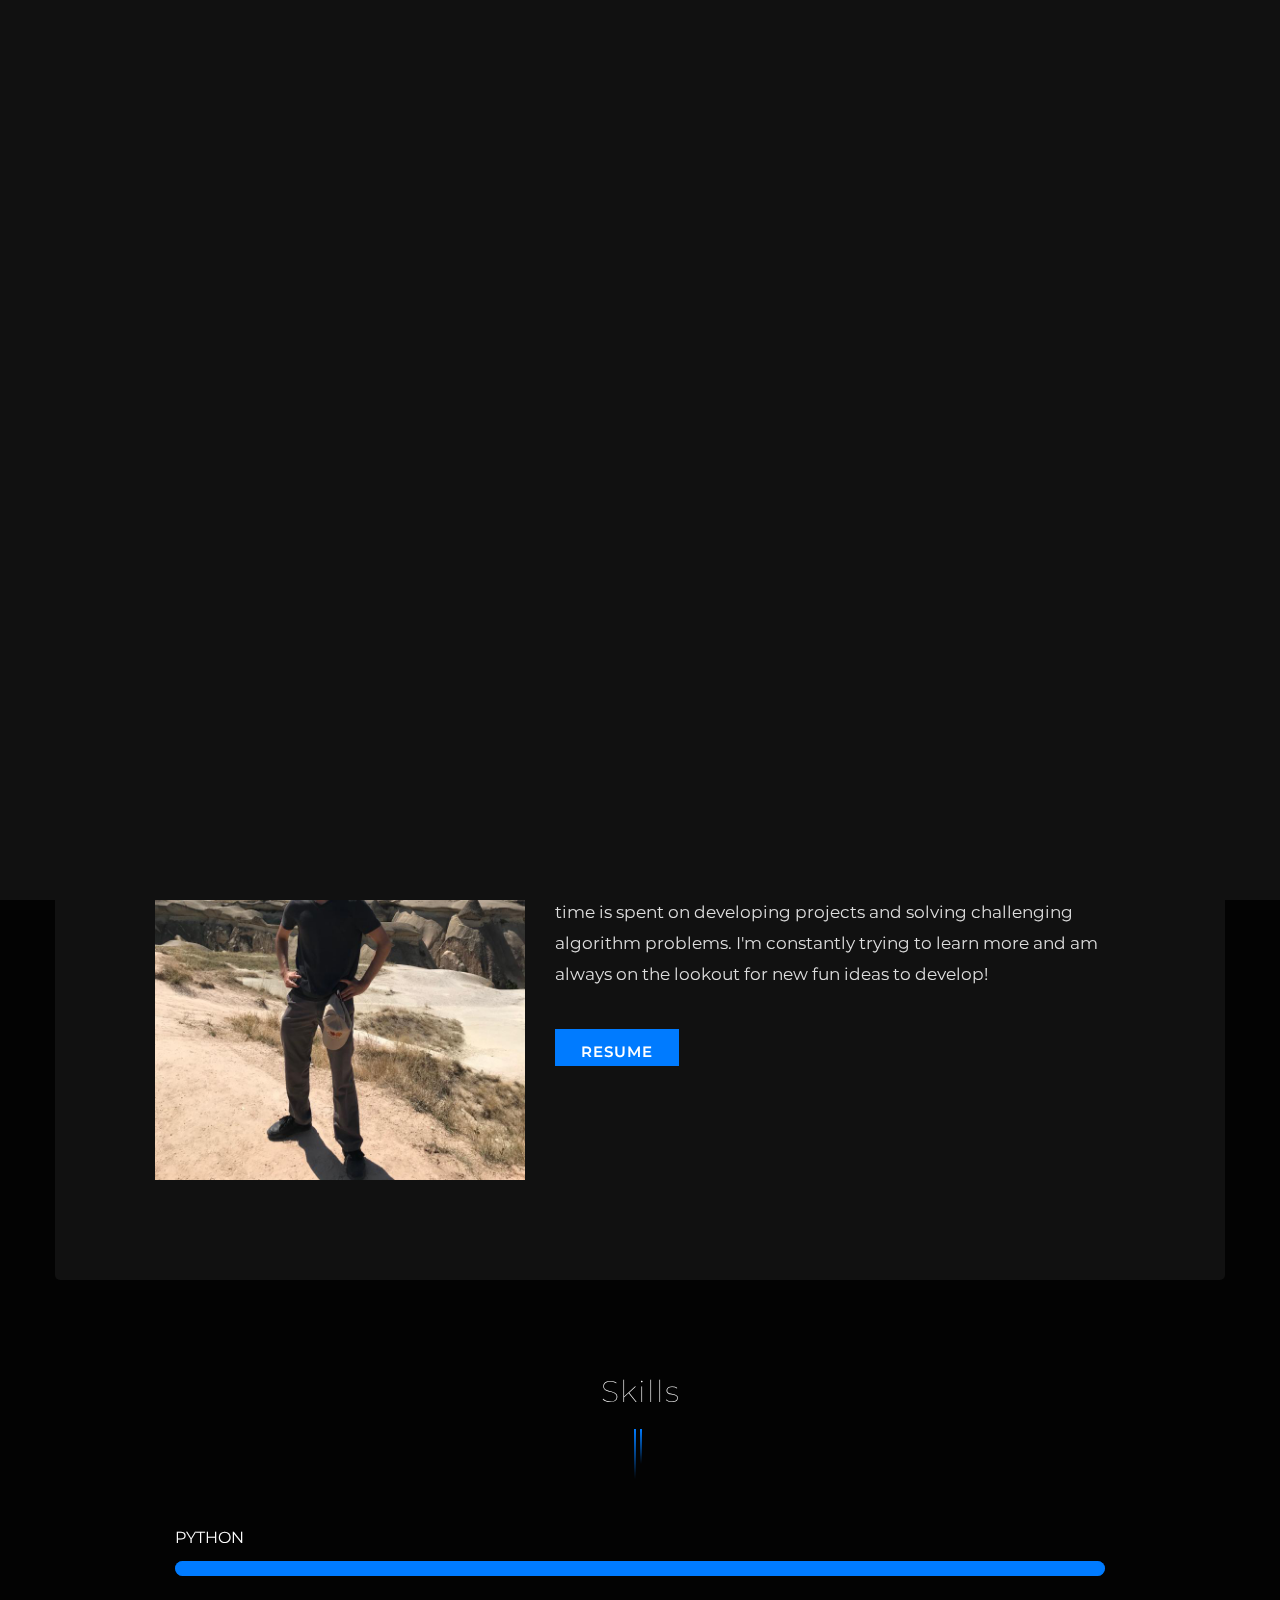
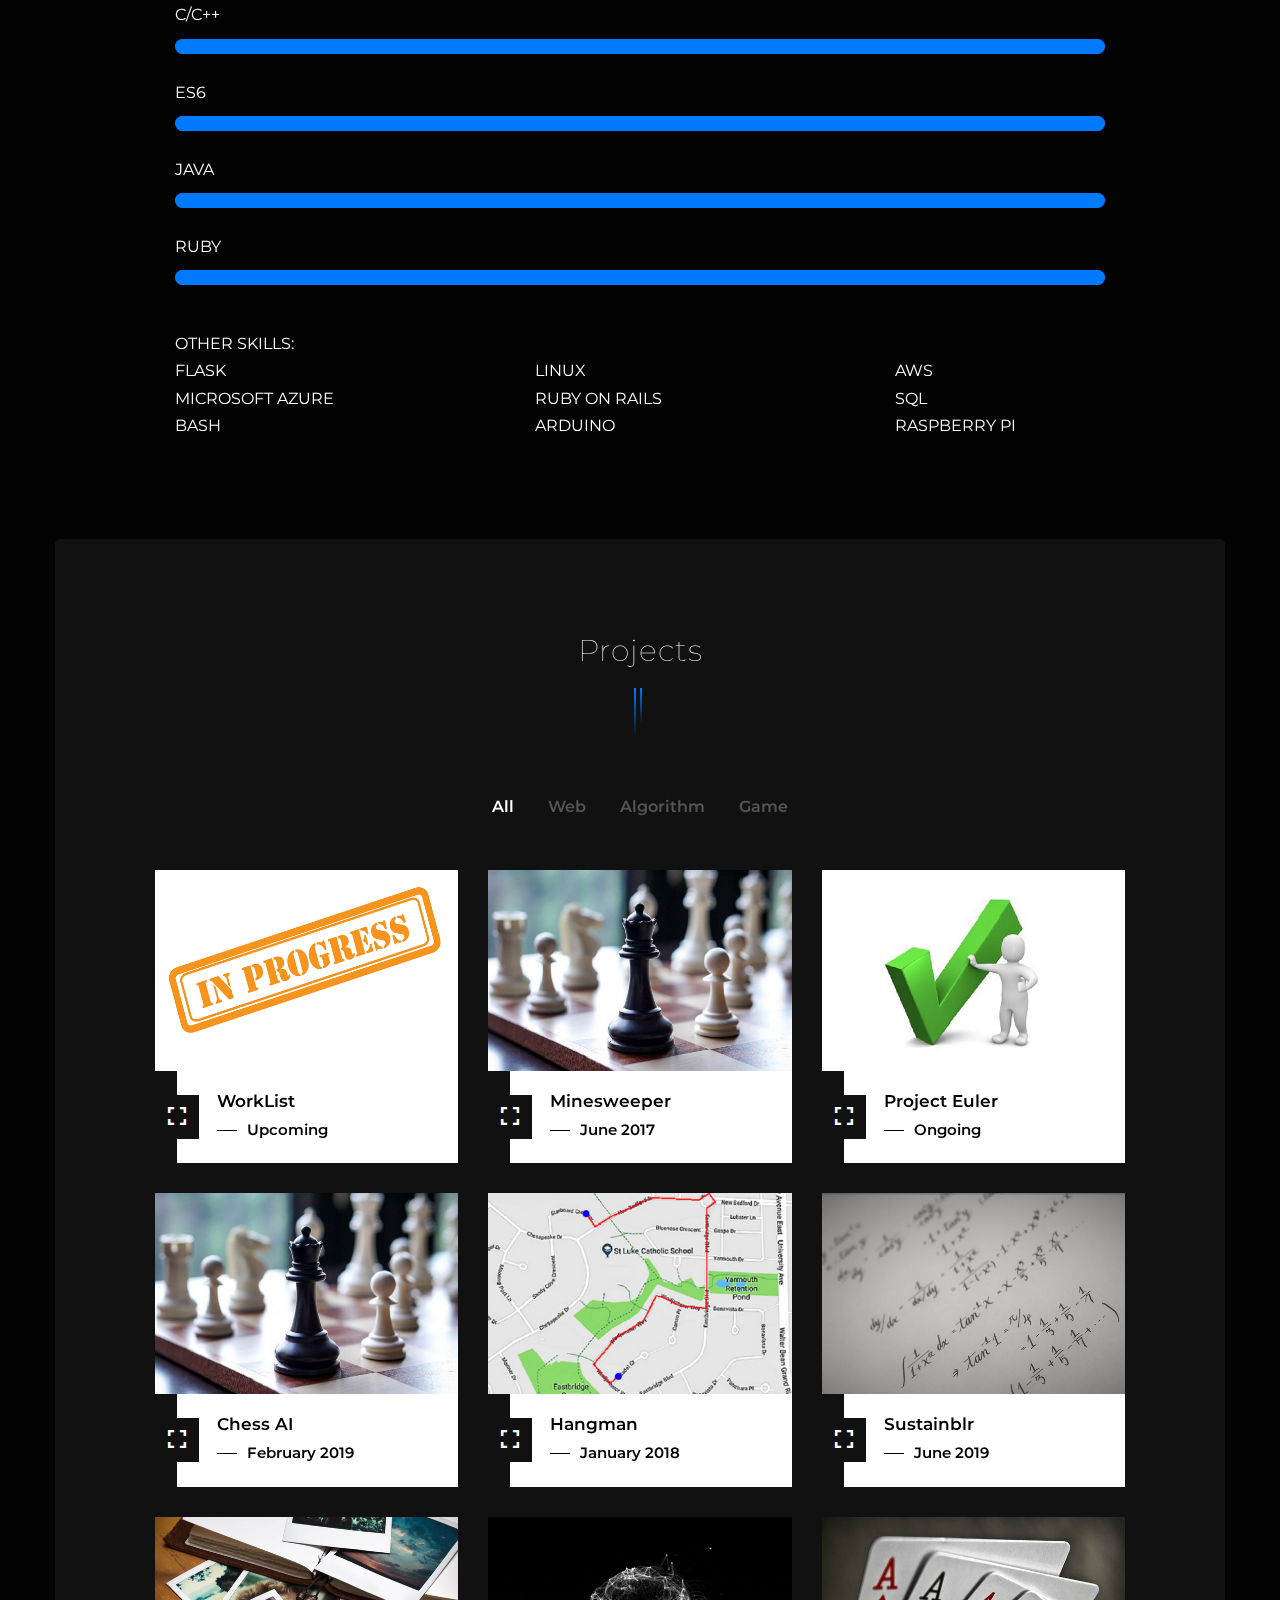
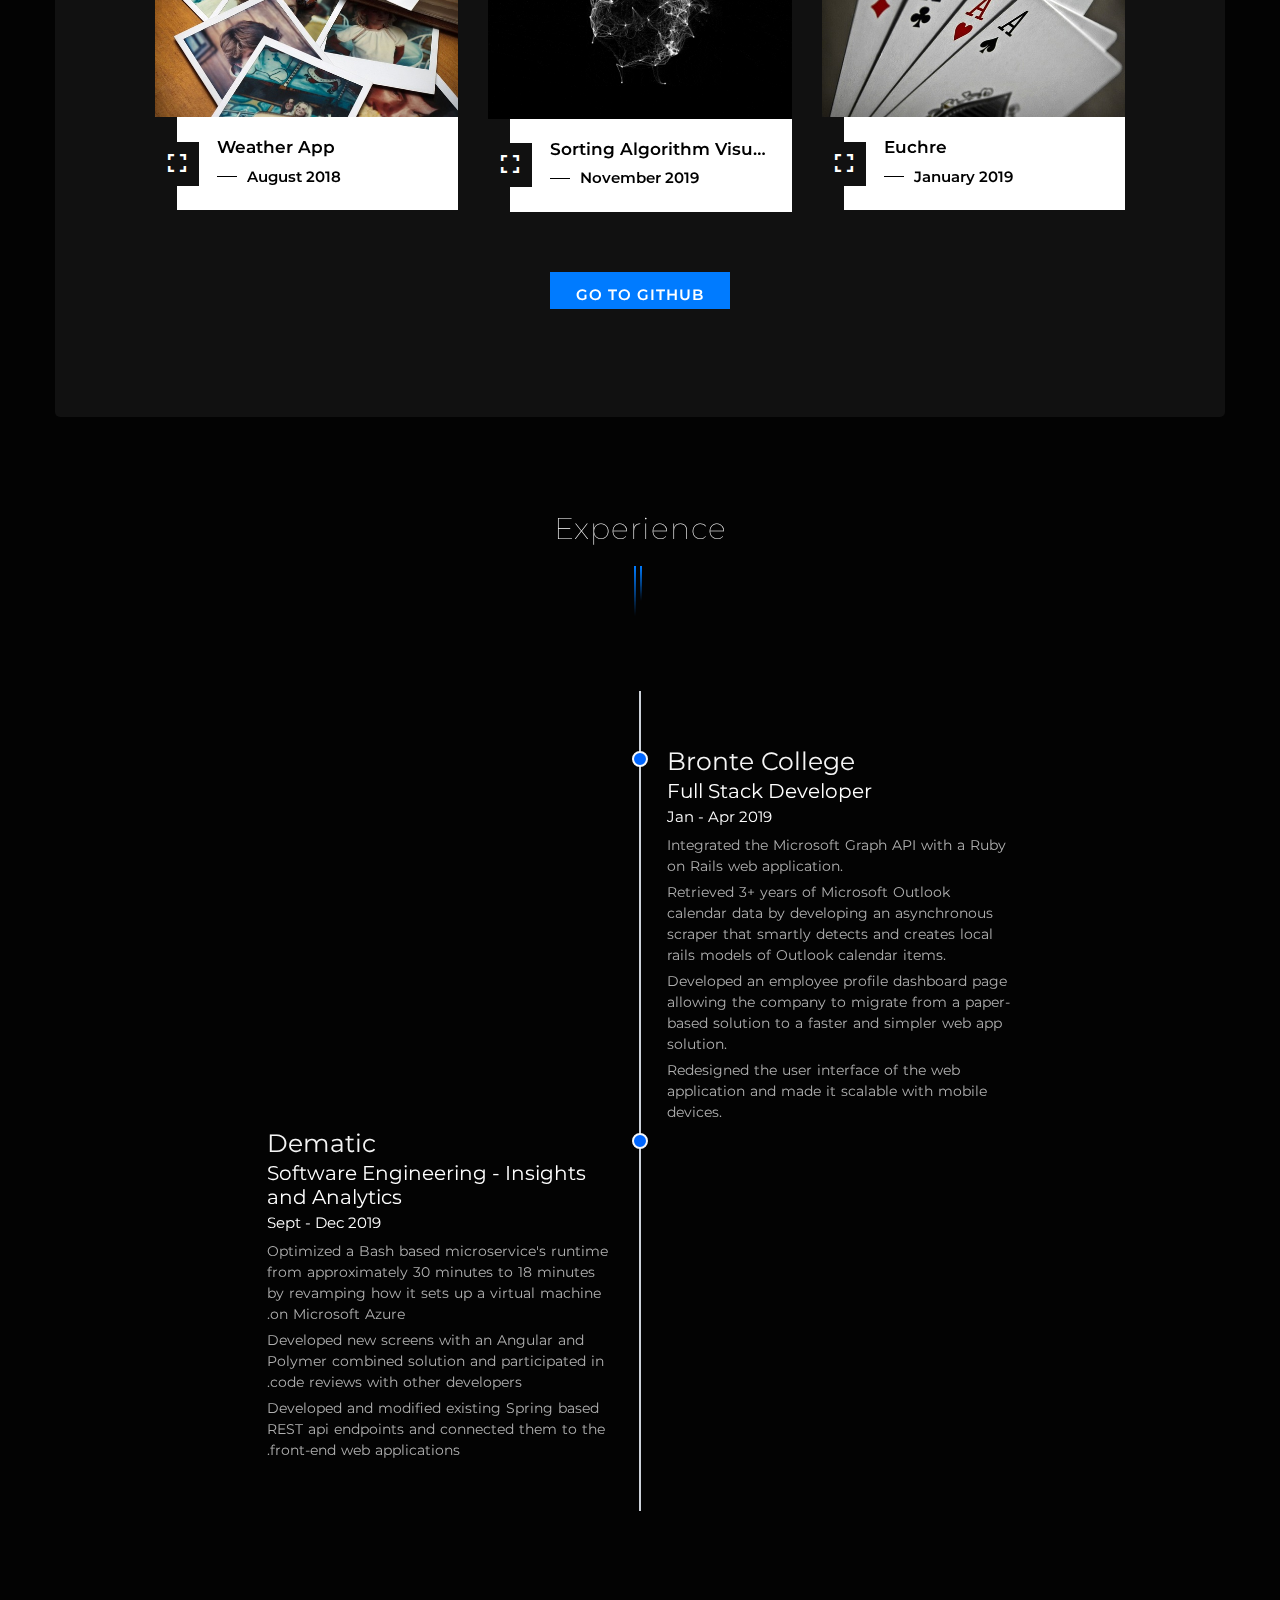
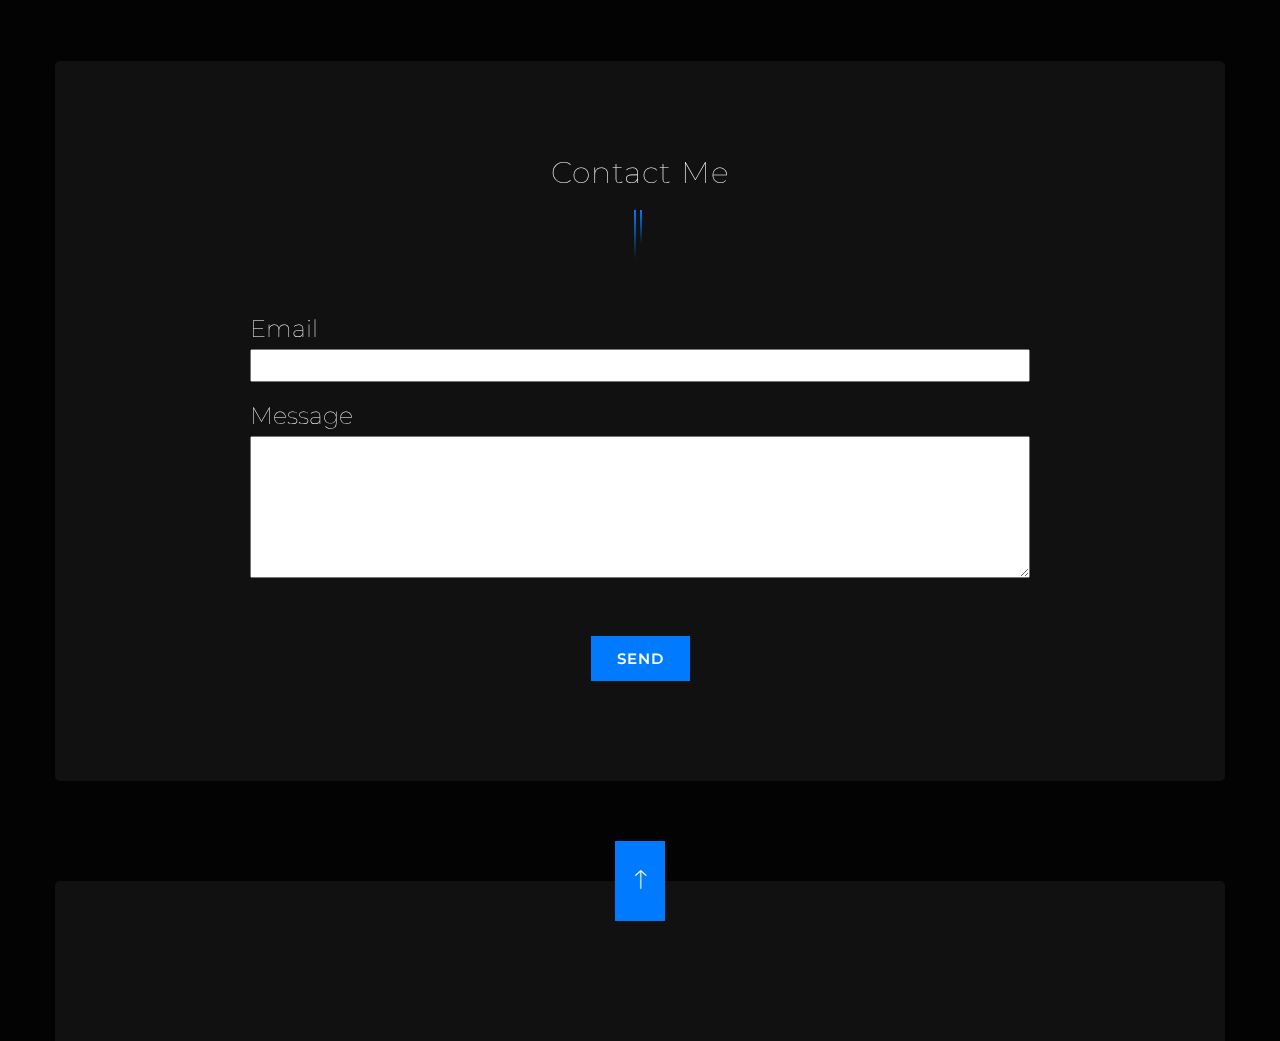
==== commit 22ffc825: "Changes" ====
--- a/index.html
+++ b/index.html
@@ -202,7 +202,7 @@
 										<button data-filter=".web">Web</button>
 										<button data-filter=".algo">Algorithm</button>
                                         <button data-filter=".game">Game</button>
-                                        <button data-filter=".graph">Graph Theory</button>
+                                        <!-- <button data-filter=".graph">Graph Theory</button> -->
 									</div>
 								</div>
 							</div>
@@ -223,11 +223,11 @@
                                 <!-- work single item  -->
                                 <div class="col-lg-4 col-md-6 col-sm-6 algo graph">
                                     <div class="work_single_item">
-                                        <img class="img-fluid" src="img/projects/in-progress.png" alt="">
-                                        <div class="work_info">
-                                            <h6 title="Path Finding Algorithm Visualizer">Path Finding Algorithm Visualizer</h6>
-                                            <p>Upcoming</p>
-                                            <a class="ajax-popup-link" href="projects/path-finding-algorithm-visualizer.html"><span class="ion-android-expand"></span></a>
+                                        <img class="img-fluid" src="img/projects/chess.jpg" alt="">
+                                        <div class="work_info">
+                                            <h6 title="Path Finding Algorithm Visualizer">Minesweeper</h6>
+                                            <p>June 2017</p>
+                                            <a class="ajax-popup-link" href="projects/minesweeper.html"><span class="ion-android-expand"></span></a>
                                         </div>
                                     </div>
                                 </div>
@@ -258,9 +258,9 @@
                                     <div class="work_single_item">
                                         <img class="img-fluid" src="img/projects/gps.png" alt="">
                                         <div class="work_info">
-                                            <h6 title="GPS">GPS</h6>
+                                            <h6 title="GPS">Hangman</h6>
                                             <p>January 2018</p>
-                                            <a class="ajax-popup-link" href="projects/gps.html"><span class="ion-android-expand"></span></a>
+                                            <a class="ajax-popup-link" href="projects/hangman.html"><span class="ion-android-expand"></span></a>
                                         </div>
                                     </div>
                                 </div>
@@ -269,9 +269,9 @@
                                     <div class="work_single_item">
                                         <img class="img-fluid" src="img/projects/project-partner.jpg" alt="">
                                         <div class="work_info">
-                                            <h6 title="Project Partner">Project Partner</h6>
-                                            <p>September 2018</p>
-                                            <a class="ajax-popup-link" href="projects/project-partner.html"><span class="ion-android-expand"></span></a>
+                                            <h6 title="Project Partner">Sustainblr</h6>
+                                            <p>June 2019</p>
+                                            <a class="ajax-popup-link" href="projects/sustainblr.html"><span class="ion-android-expand"></span></a>
                                         </div>
                                     </div>
                                 </div>
@@ -280,9 +280,9 @@
                                     <div class="work_single_item">
                                         <img class="img-fluid" src="img/projects/photo-album.jpg" alt="">
                                         <div class="work_info">
-                                            <h6 title="Black Chair">Photo Album</h6>
+                                            <h6 title="Black Chair">Weather App</h6>
                                             <p>August 2018</p>
-                                            <a class="ajax-popup-link" href="projects/photo-album.html"><span class="ion-android-expand"></span></a>
+                                            <a class="ajax-popup-link" href="projects/weatherApp.html"><span class="ion-android-expand"></span></a>
                                         </div>
                                     </div>
                                 </div>
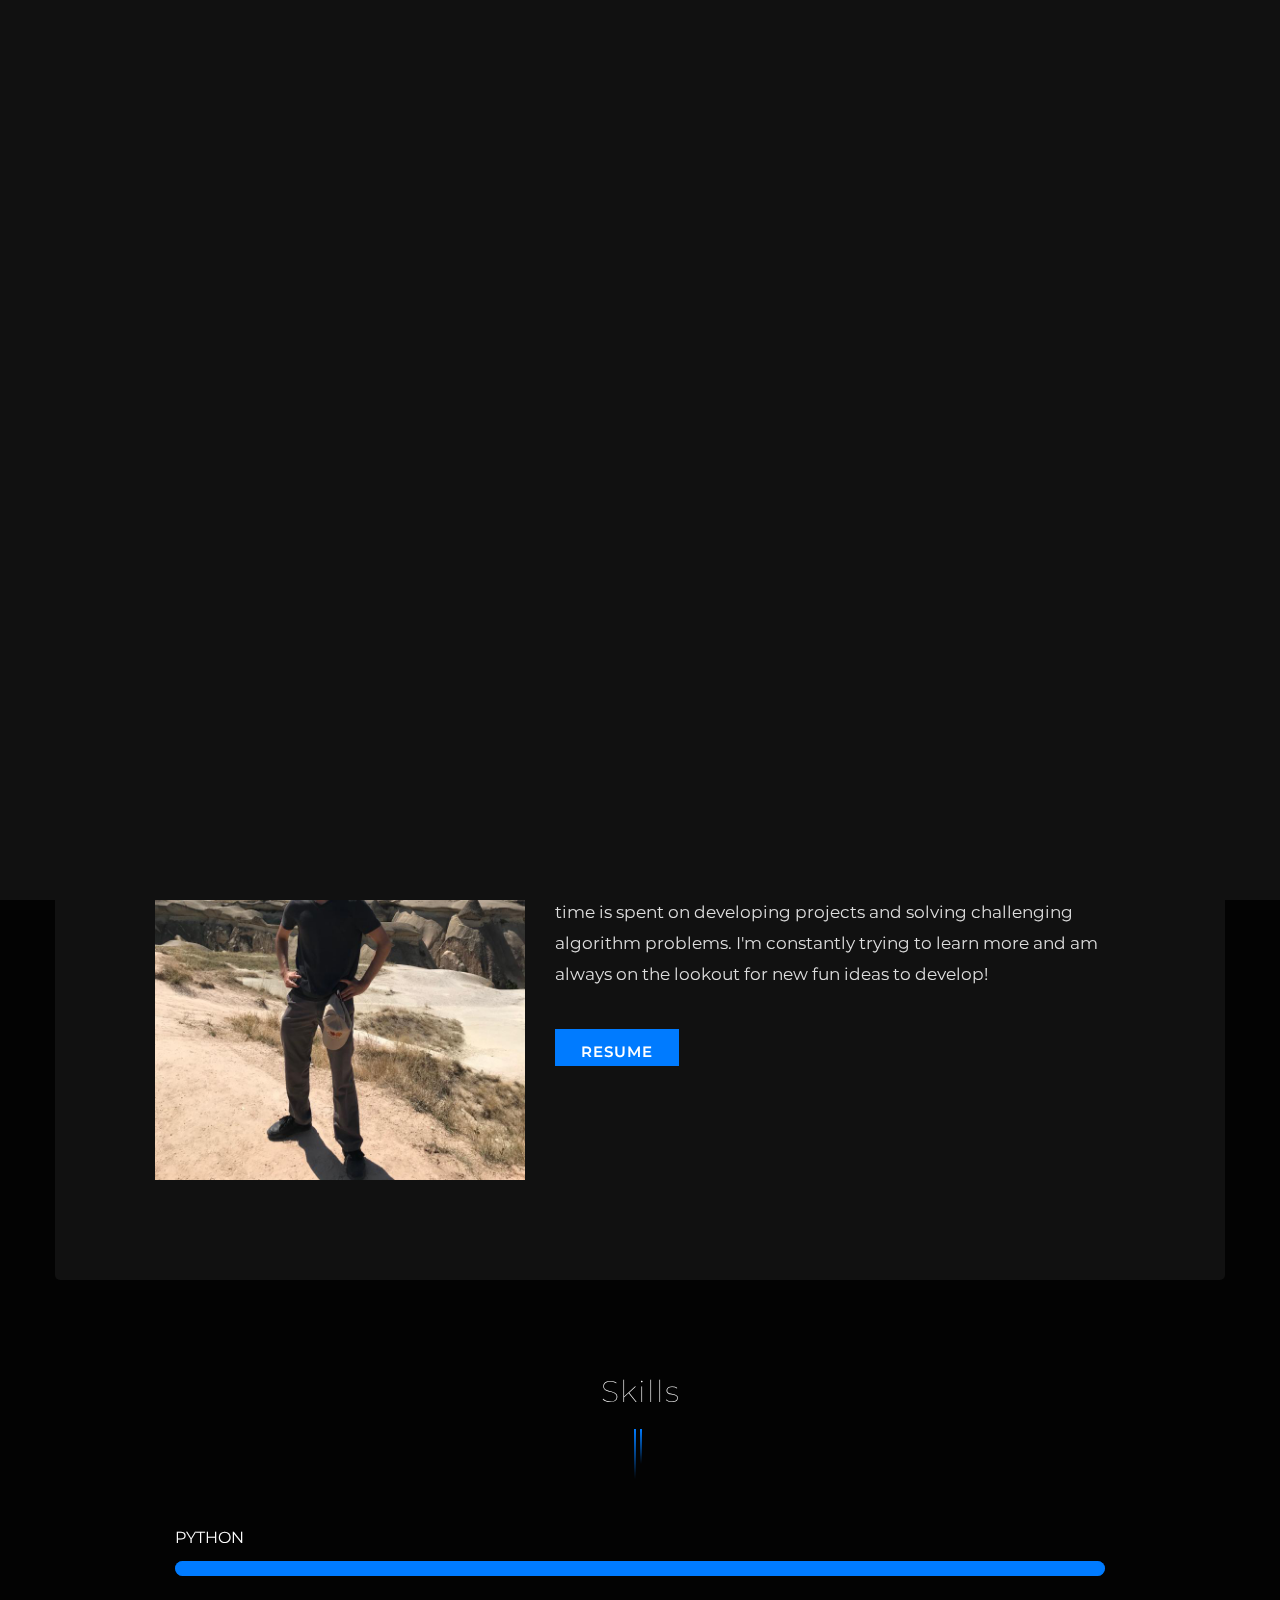
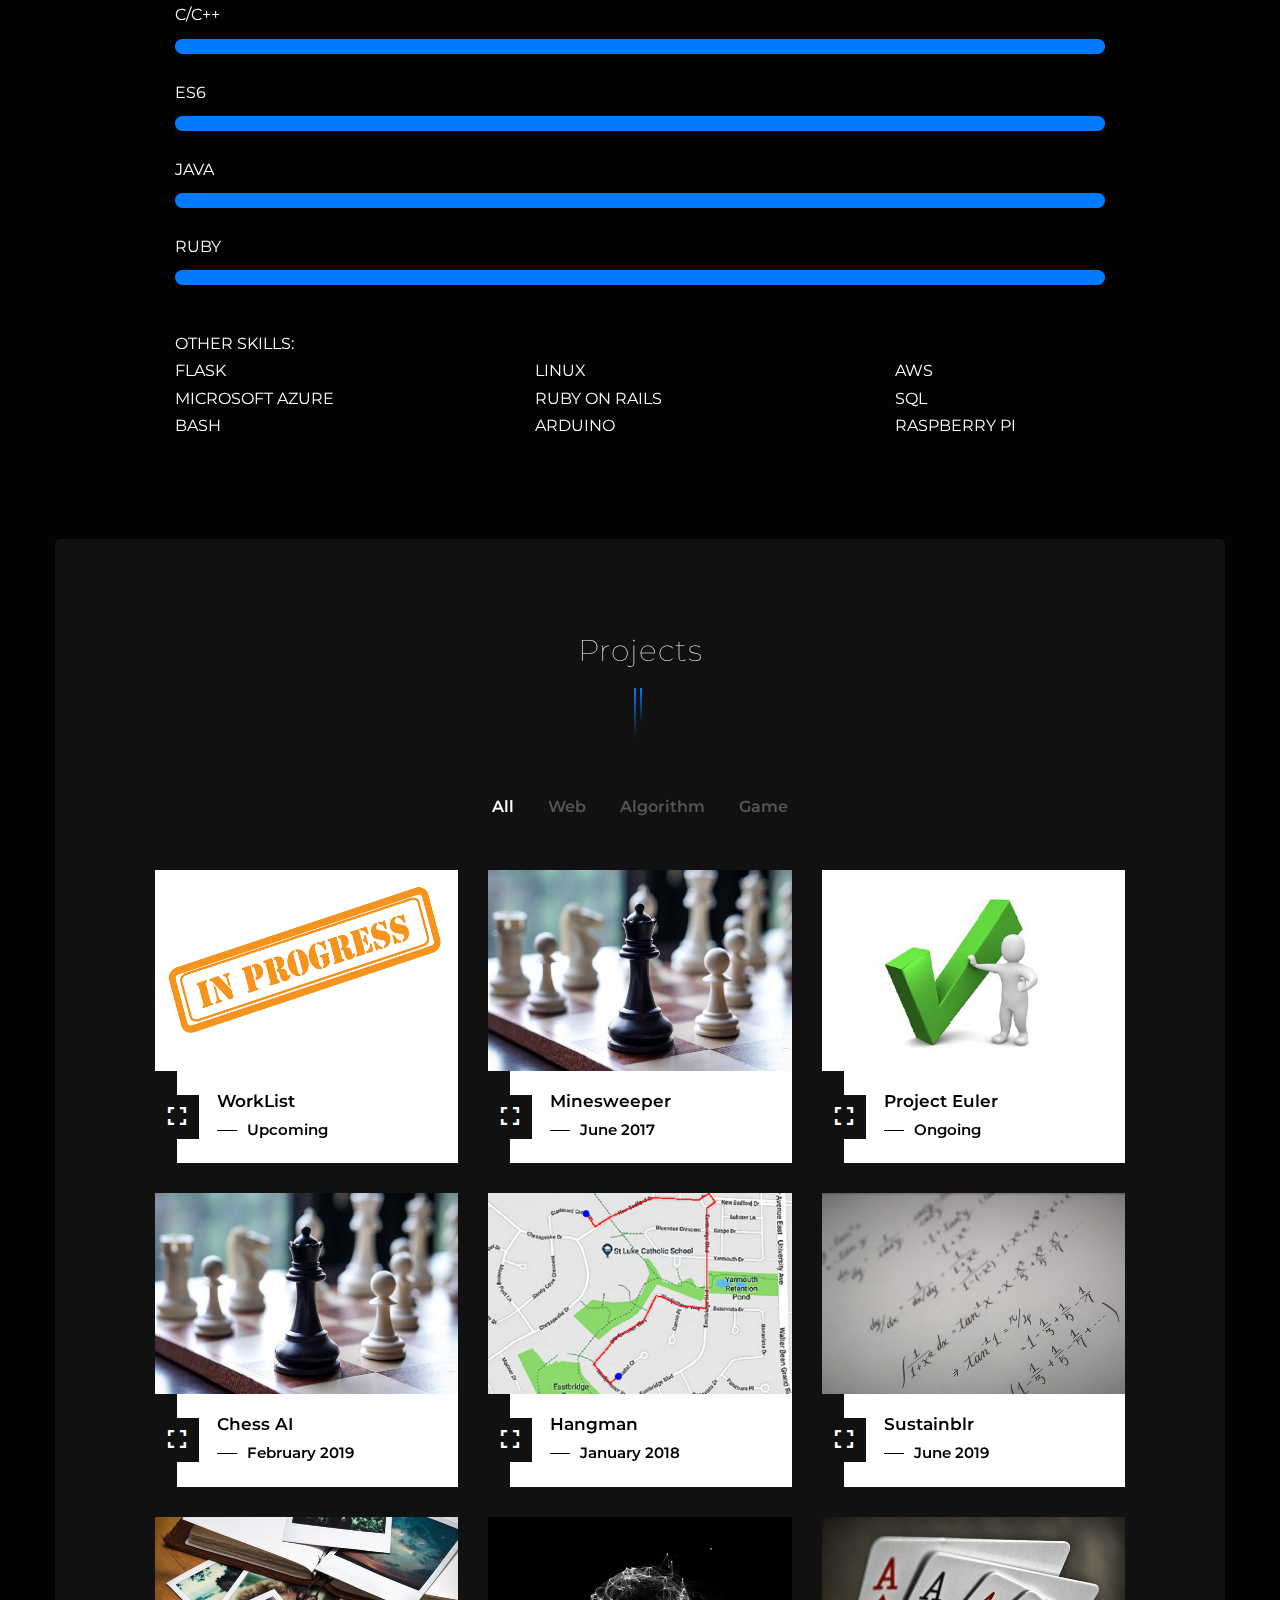
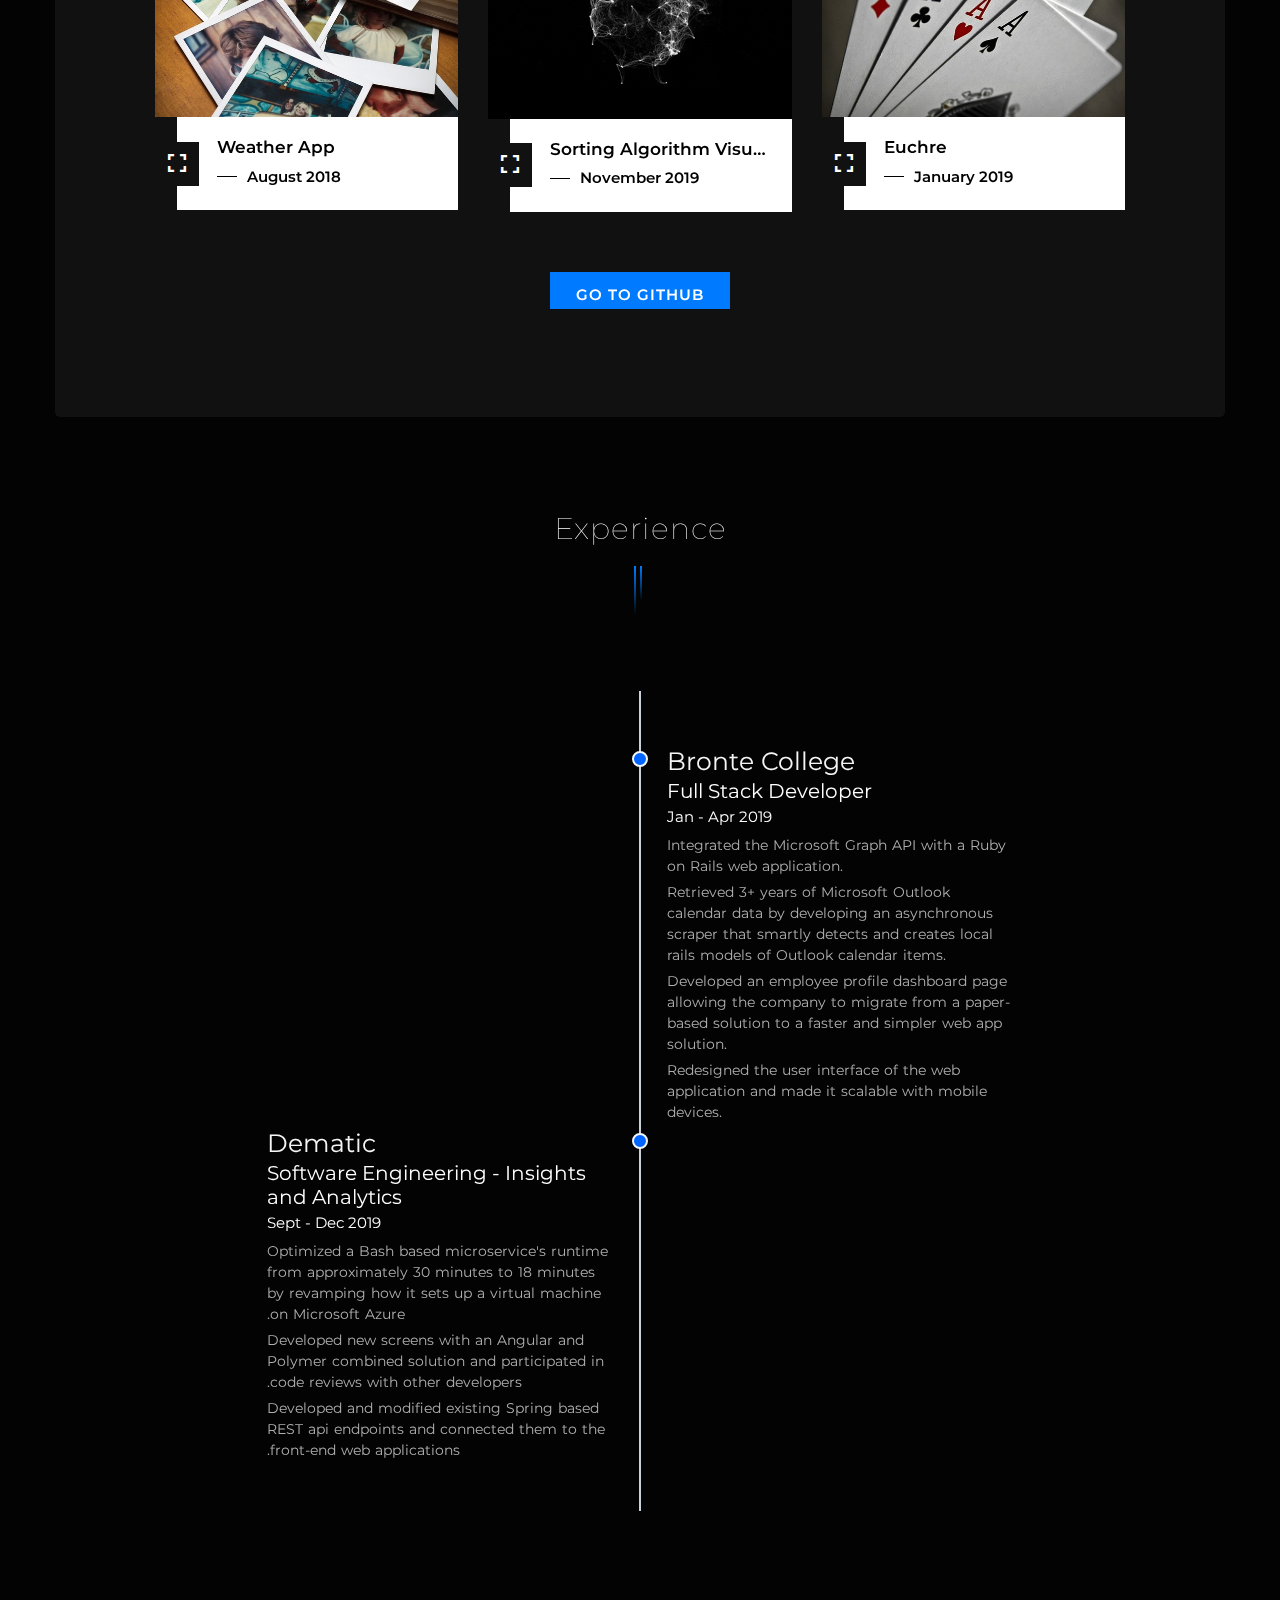
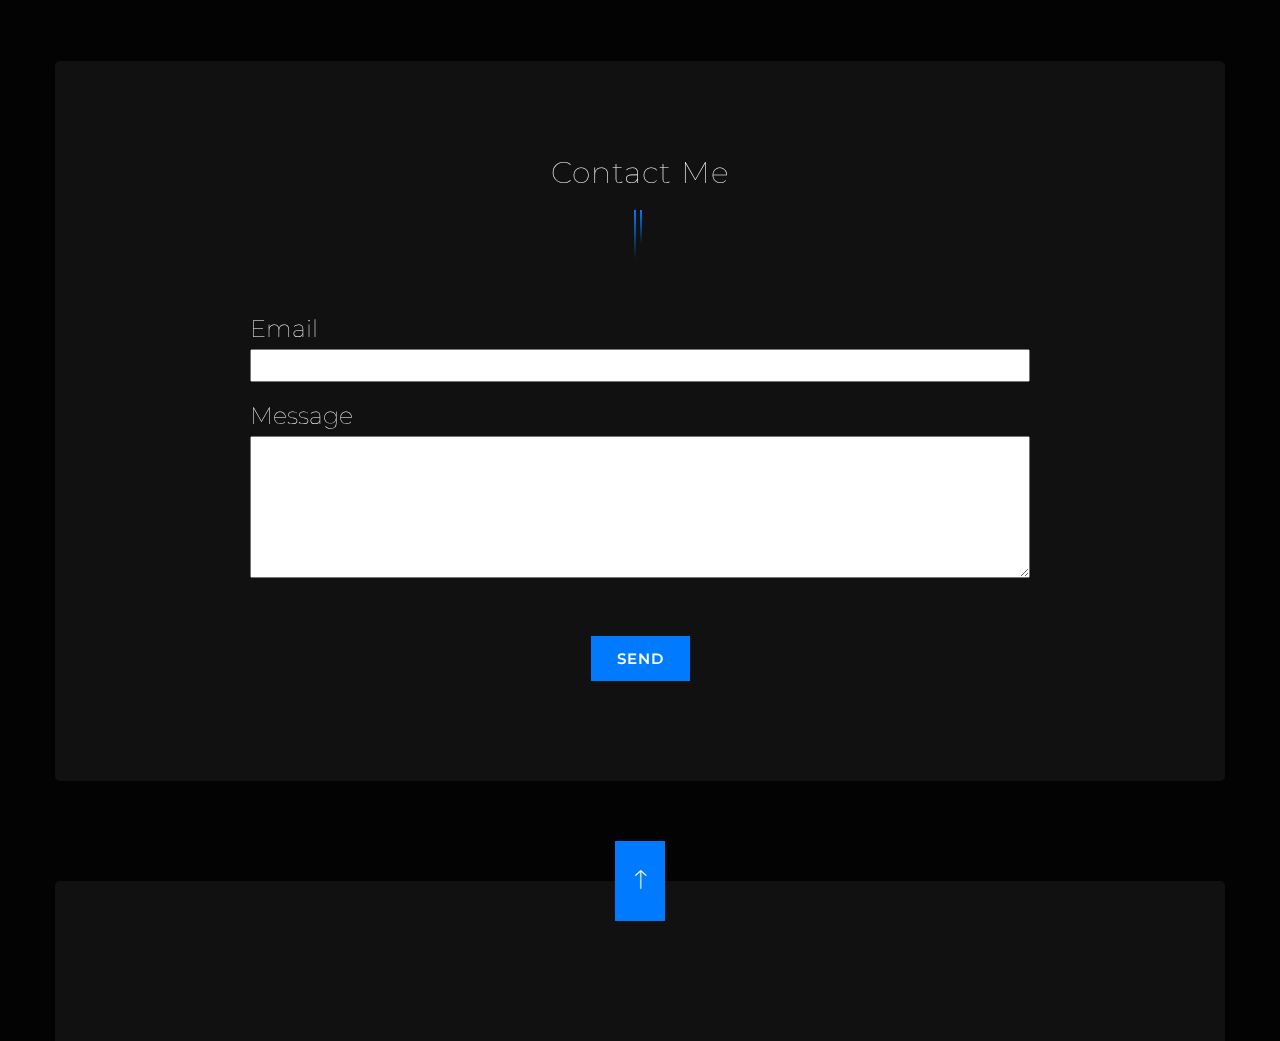
==== commit 2cbcf769: "Changed resume" ====
--- a/index.html
+++ b/index.html
@@ -130,7 +130,7 @@
                                     </p>
                                     <!-- view resume button  -->
                                     <div class="col-lg-12 resume">
-                                        <a class="button slide-vertical" data-splitting href="resume.pdf" target="_blank">Resume</a>
+                                        <a class="button slide-vertical" data-splitting href="resumeFinalW20.pdf" target="_blank">Resume</a>
                                     </div>
                                 </div>
                                 <!-- end about details -->
@@ -310,7 +310,7 @@
                                 </div>
                                 <!-- view all work button  -->
                                 <div class="col-lg-12">
-                                    <a class="button slide-vertical" data-splitting href="https://github.com/ogi-ivanovic" target="_blank">Go To GitHub</a>
+                                    <a class="button slide-vertical" data-splitting href="https://github.com/minhalexus" target="_blank">Go To GitHub</a>
                                 </div>
                             </div>
                         </div>
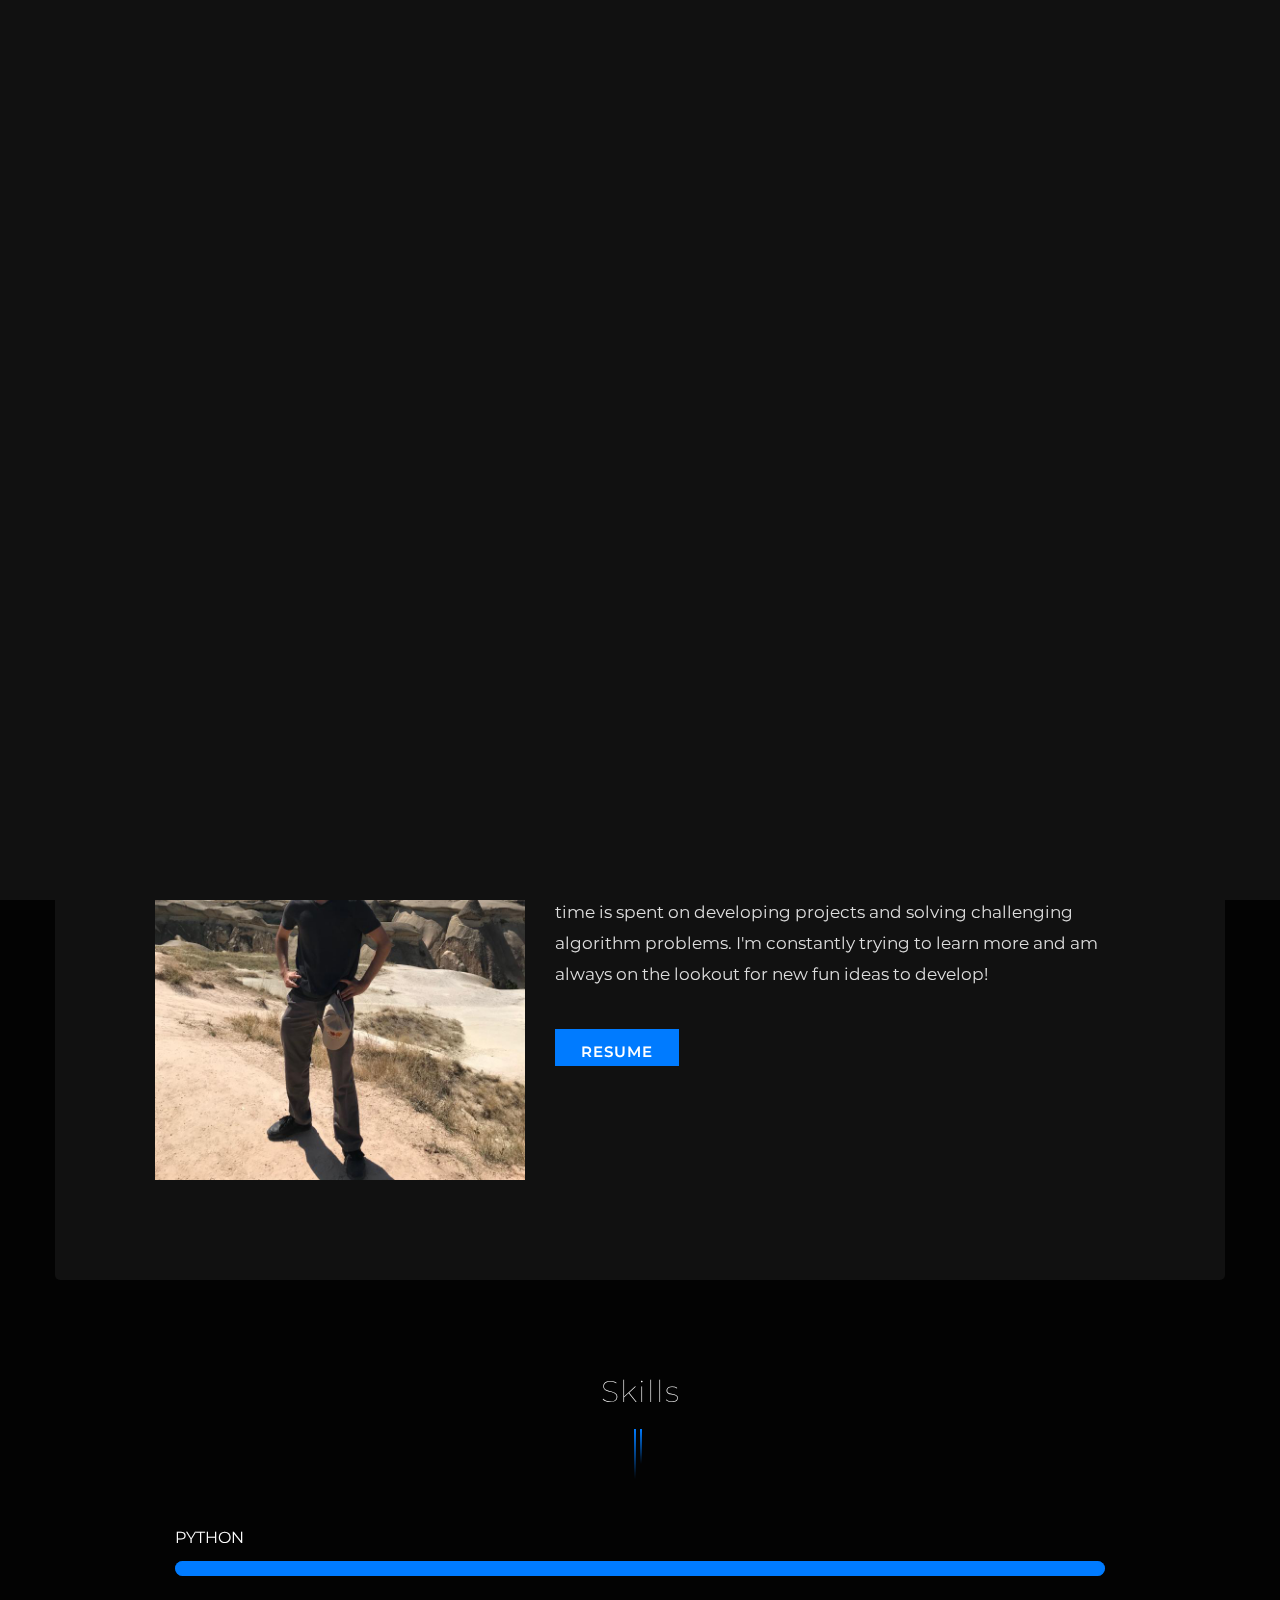
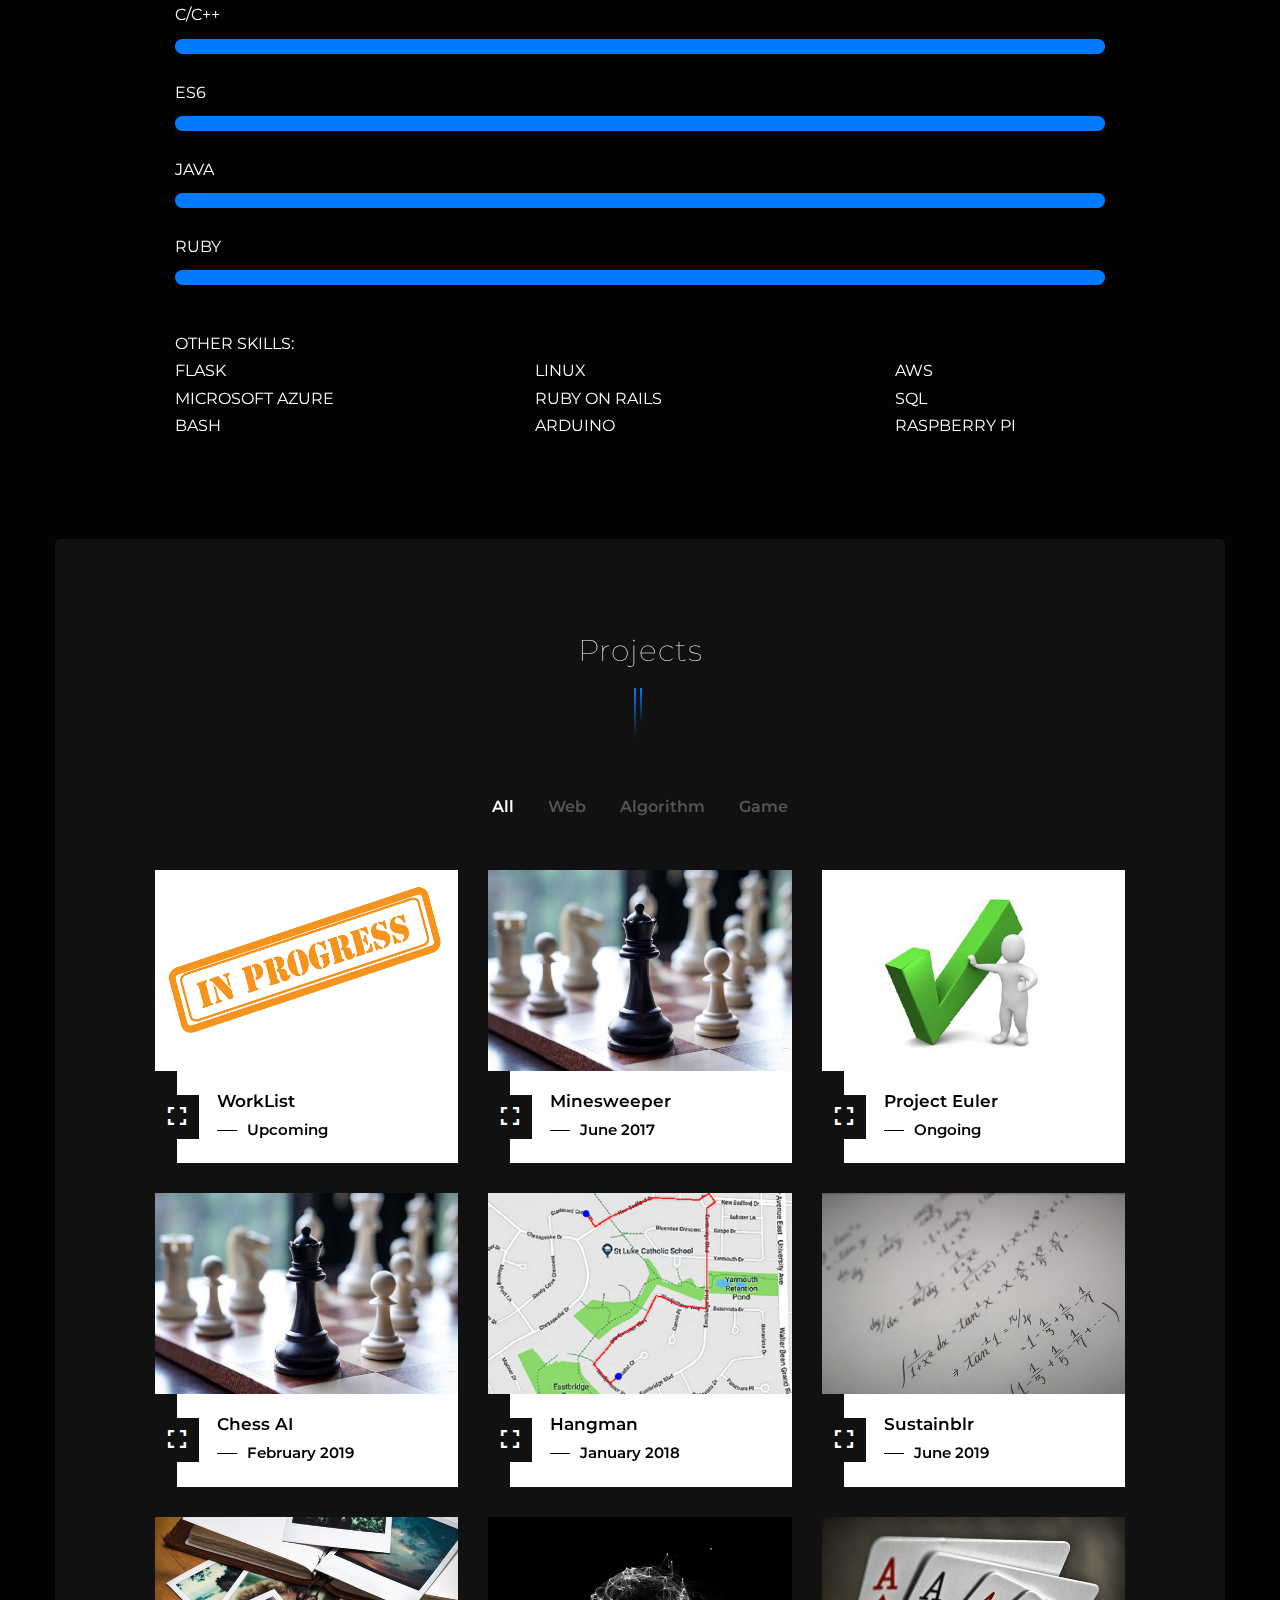
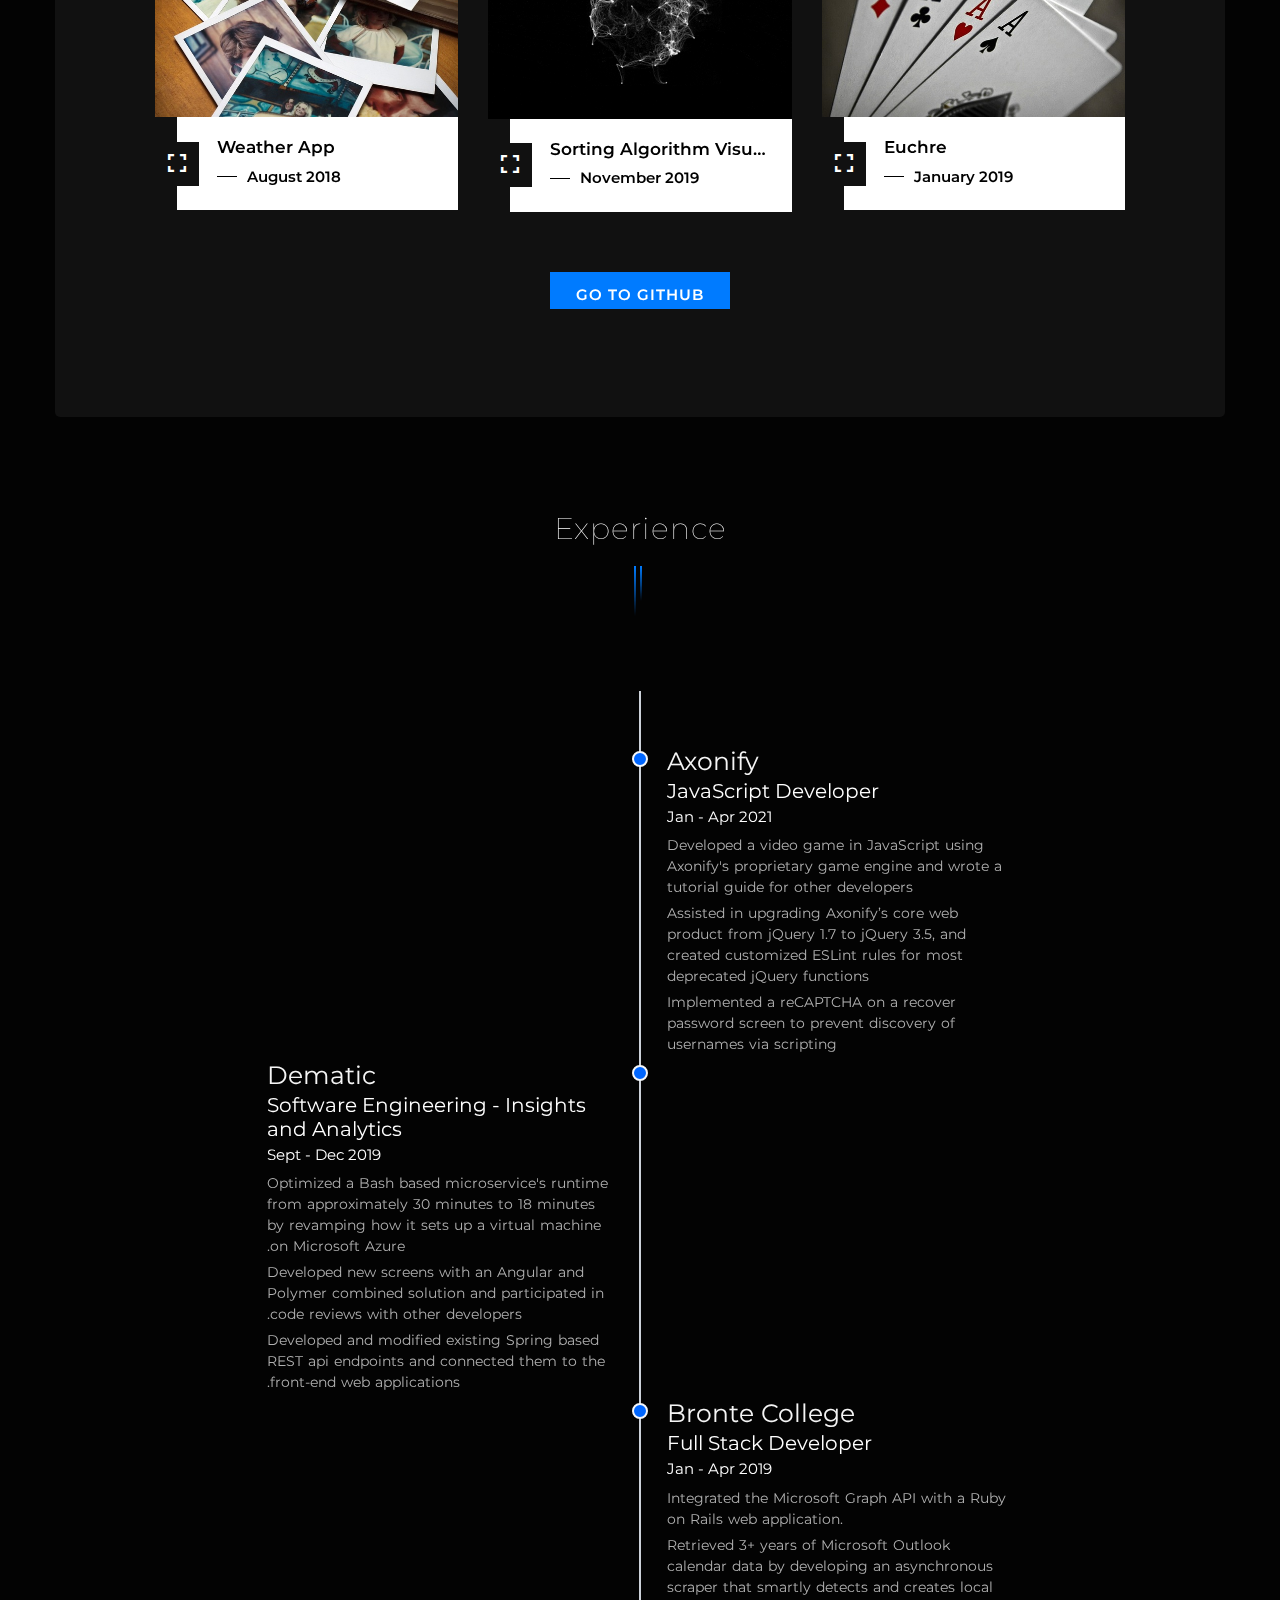
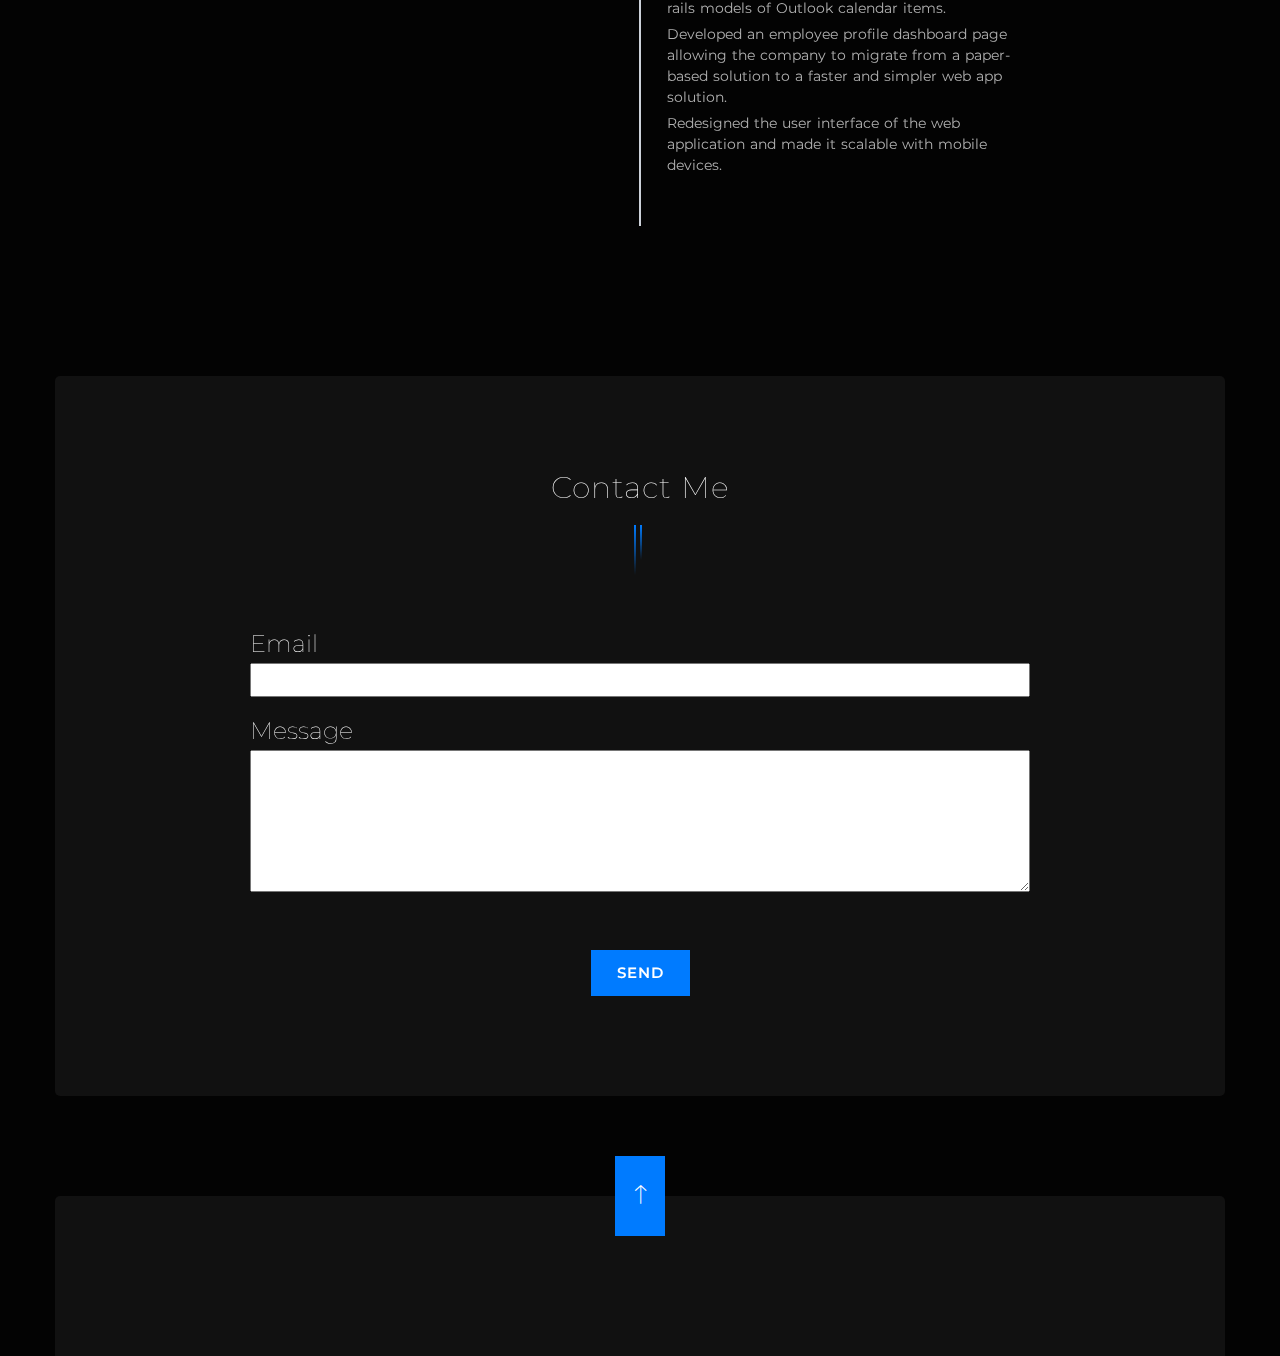
==== commit a679897a: "Updated website may 2021" ====
--- a/index.html
+++ b/index.html
@@ -119,7 +119,7 @@
                             <div class="col-lg-6 col-md-7">
                                 <!-- start about details -->
                                 <div class="about_info">
-                                    <h4>3A Computer Science Student </h4>
+                                    <h4>4th Year Computer Science</h4>
                                     <h5>University of Waterloo</h5>
                                     <img class="zigzag" src="img/zigzag.svg" alt="">
                                     <p class="about_desc">
@@ -332,18 +332,20 @@
                                 <div class="timeline-block___ timeline-block-right___">
                                     <div class="marker___"></div>
                                     <div class="timeline-content___">
-                                        <h3>Bronte College</h3>
-                                        <h5>Full Stack Developer</h5>
-                                        <span class="job_date">Jan - Apr 2019</span>
-                                        <p>Integrated the Microsoft Graph API with a Ruby on Rails web application.</p>
-                                        <p>Retrieved 3+ years of Microsoft Outlook calendar data by developing an asynchronous scraper that 
-                                                smartly detects and creates local rails models of Outlook calendar items. </p>
-                                        <p>Developed an employee profile dashboard page allowing the company to migrate from a 
-                                                paper‐based solution to a faster and simpler web app solution.</p>
-                                        <p>Redesigned the user interface of the web application and made it scalable with mobile devices. </p>
-                                    </div>
-                                </div>
-                    
+                                        <h3>Axonify</h3>
+                                        <h5>JavaScript Developer</h5>
+                                        <span class="job_date">Jan - Apr 2021</span>
+                                        <p>Developed a video game in JavaScript using Axonify's proprietary game engine
+                                            and wrote a tutorial guide for other developers
+                                            </p>
+                                        <p>Assisted in upgrading Axonify’s core web product from jQuery 1.7 to jQuery
+                                            3.5, and created customized ESLint rules for most deprecated jQuery
+                                            functions</p>
+                                        <p>Implemented a reCAPTCHA on a recover password screen to prevent
+                                            discovery of usernames via scripting</p>
+                                    </div>
+                                </div>
+
                                 <div class="timeline-block___ timeline-block-left___">
                                     <div class="marker___"></div>
                                     <div class="timeline-content___">
@@ -361,6 +363,23 @@
                                         </p>
                                     </div>
                                 </div>
+
+                                <div class="timeline-block___ timeline-block-right___">
+                                    <div class="marker___"></div>
+                                    <div class="timeline-content___">
+                                        <h3>Bronte College</h3>
+                                        <h5>Full Stack Developer</h5>
+                                        <span class="job_date">Jan - Apr 2019</span>
+                                        <p>Integrated the Microsoft Graph API with a Ruby on Rails web application.</p>
+                                        <p>Retrieved 3+ years of Microsoft Outlook calendar data by developing an asynchronous scraper that 
+                                                smartly detects and creates local rails models of Outlook calendar items. </p>
+                                        <p>Developed an employee profile dashboard page allowing the company to migrate from a 
+                                                paper‐based solution to a faster and simpler web app solution.</p>
+                                        <p>Redesigned the user interface of the web application and made it scalable with mobile devices. </p>
+                                    </div>
+                                </div>
+                    
+                               
                 
                             </div>
                             <!-- end experience items -->
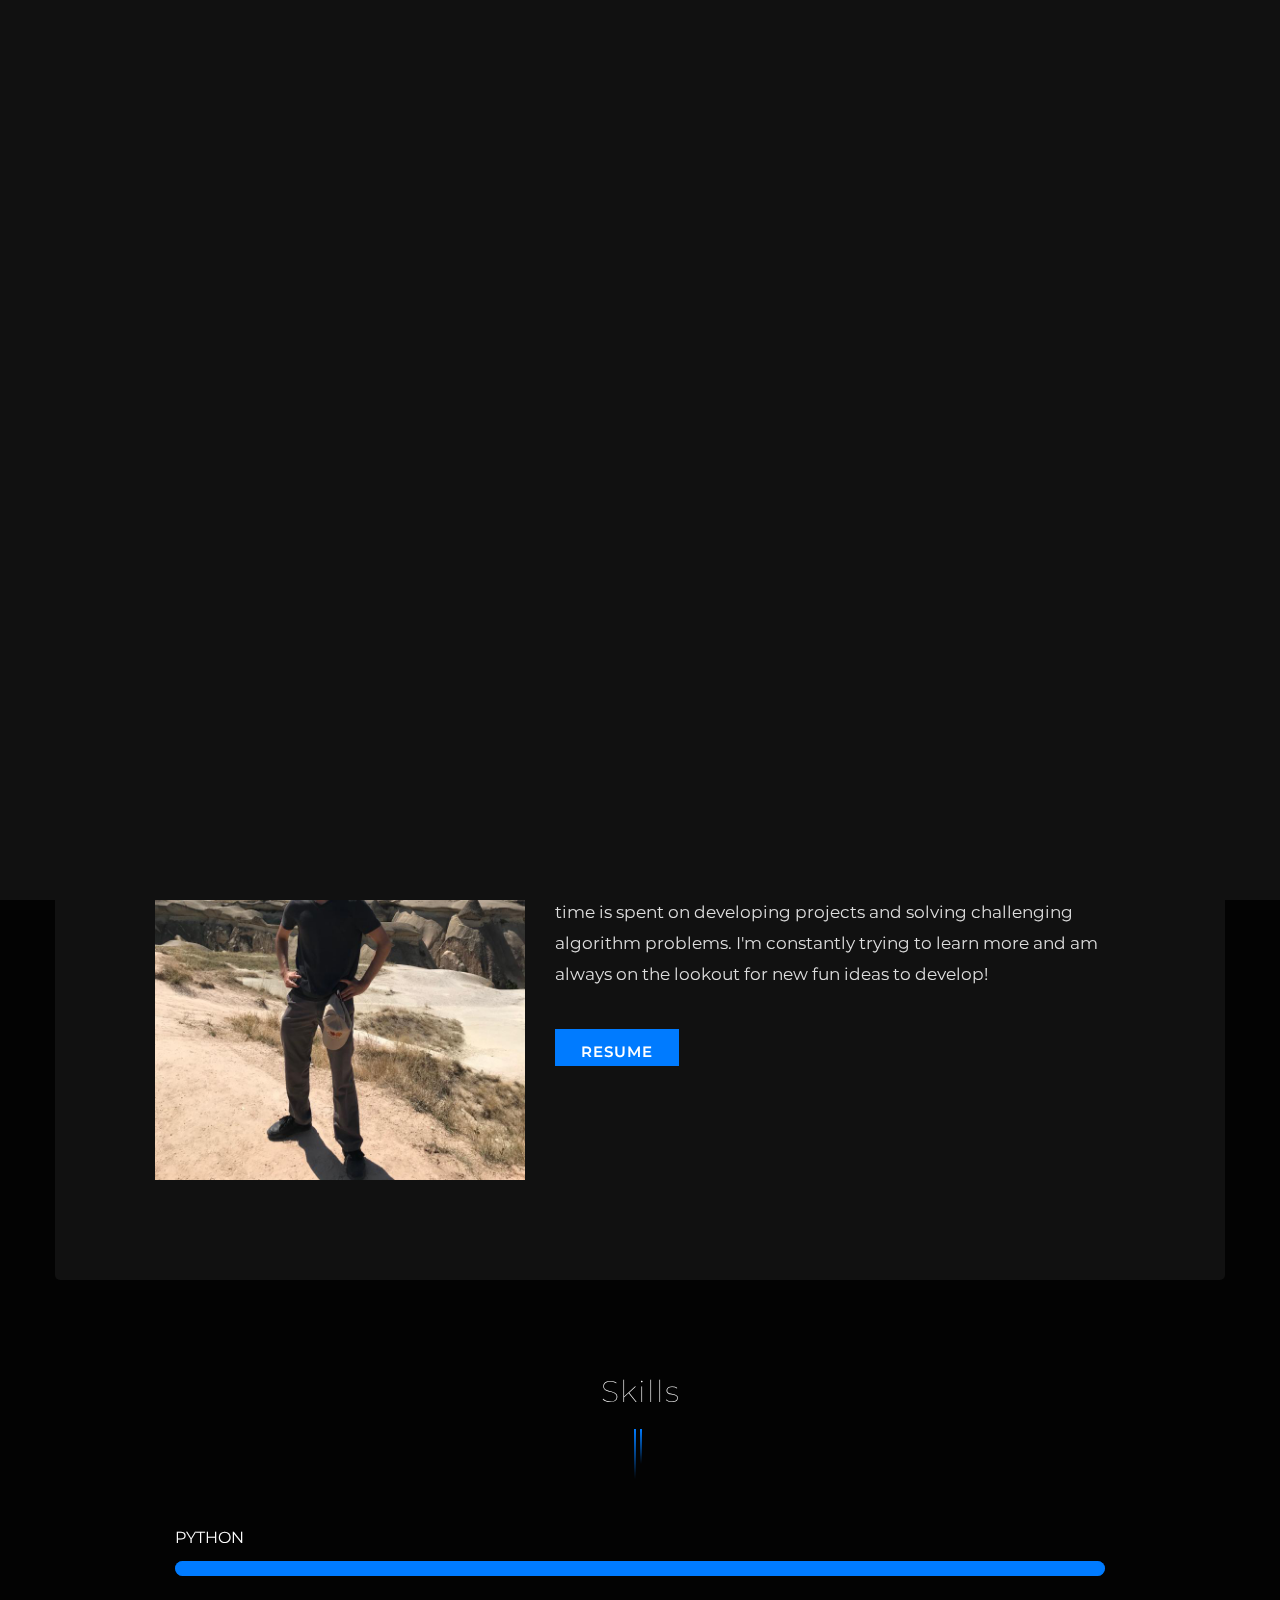
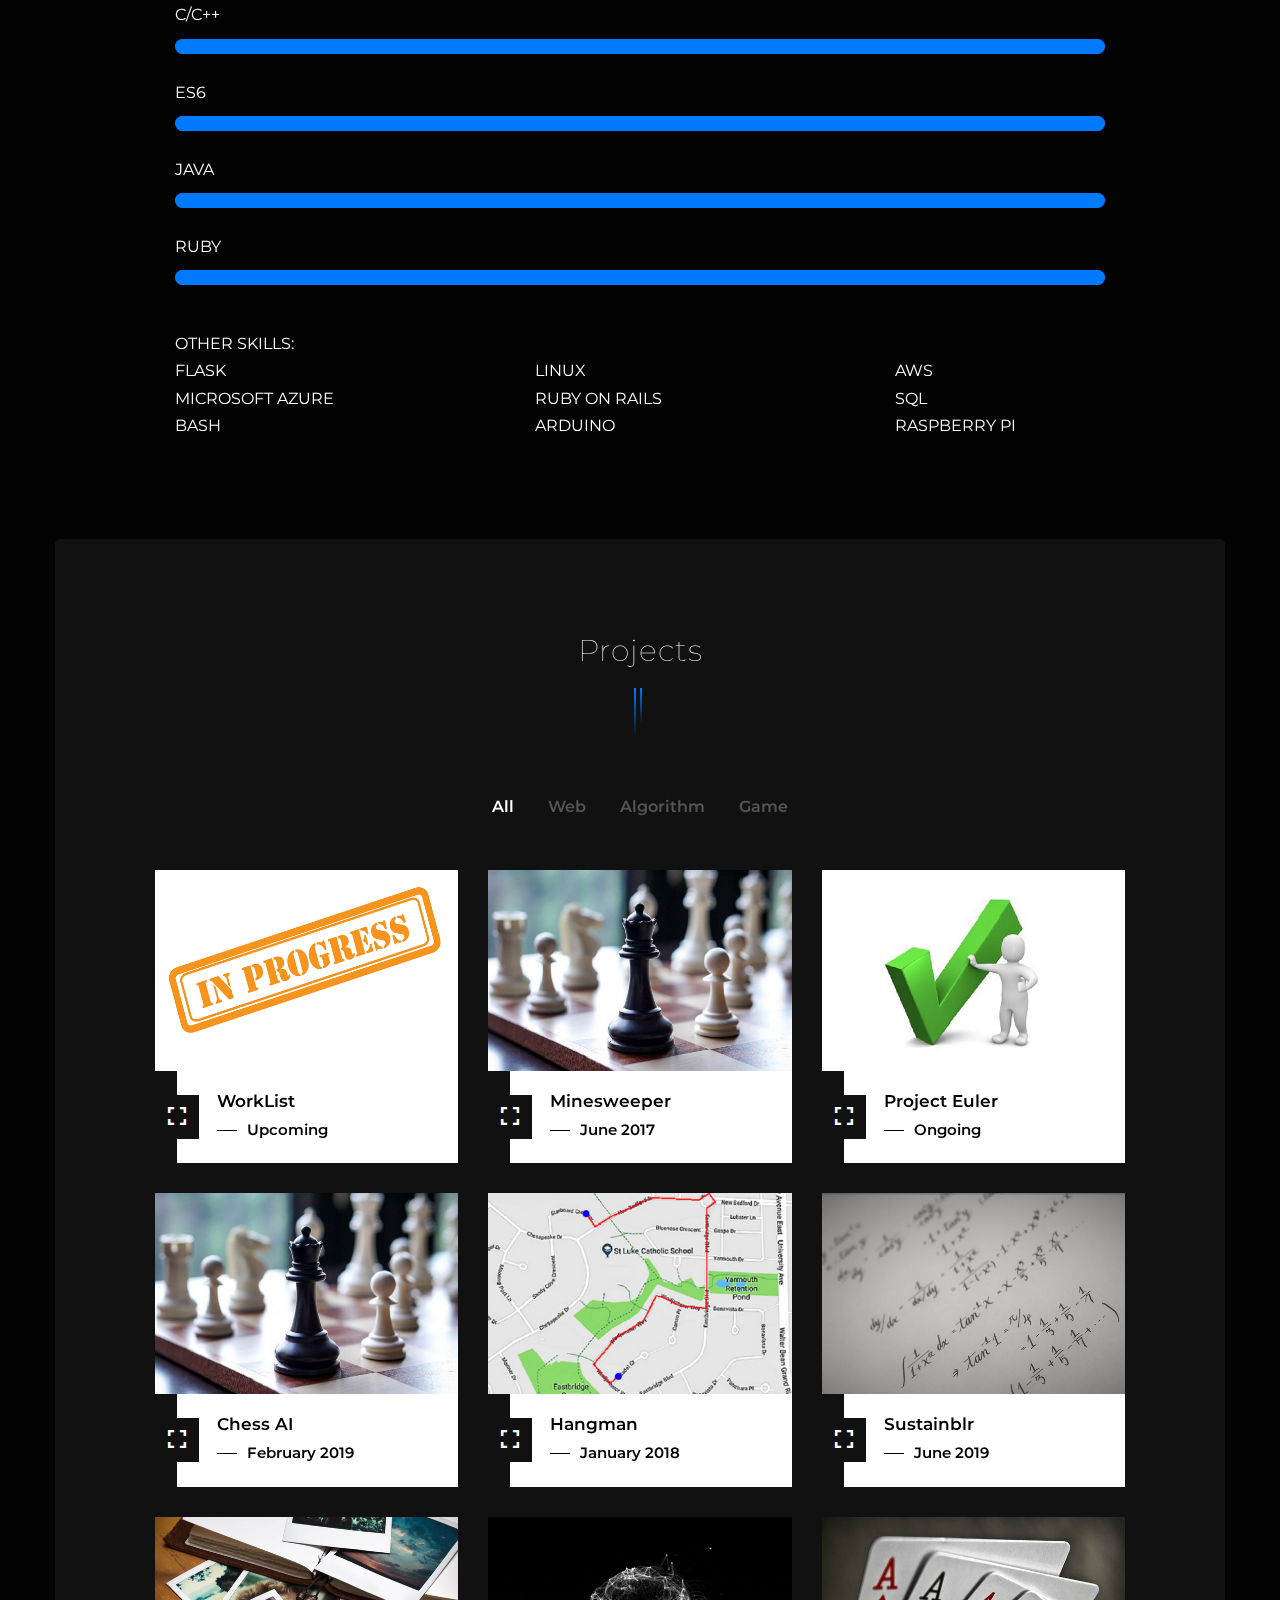
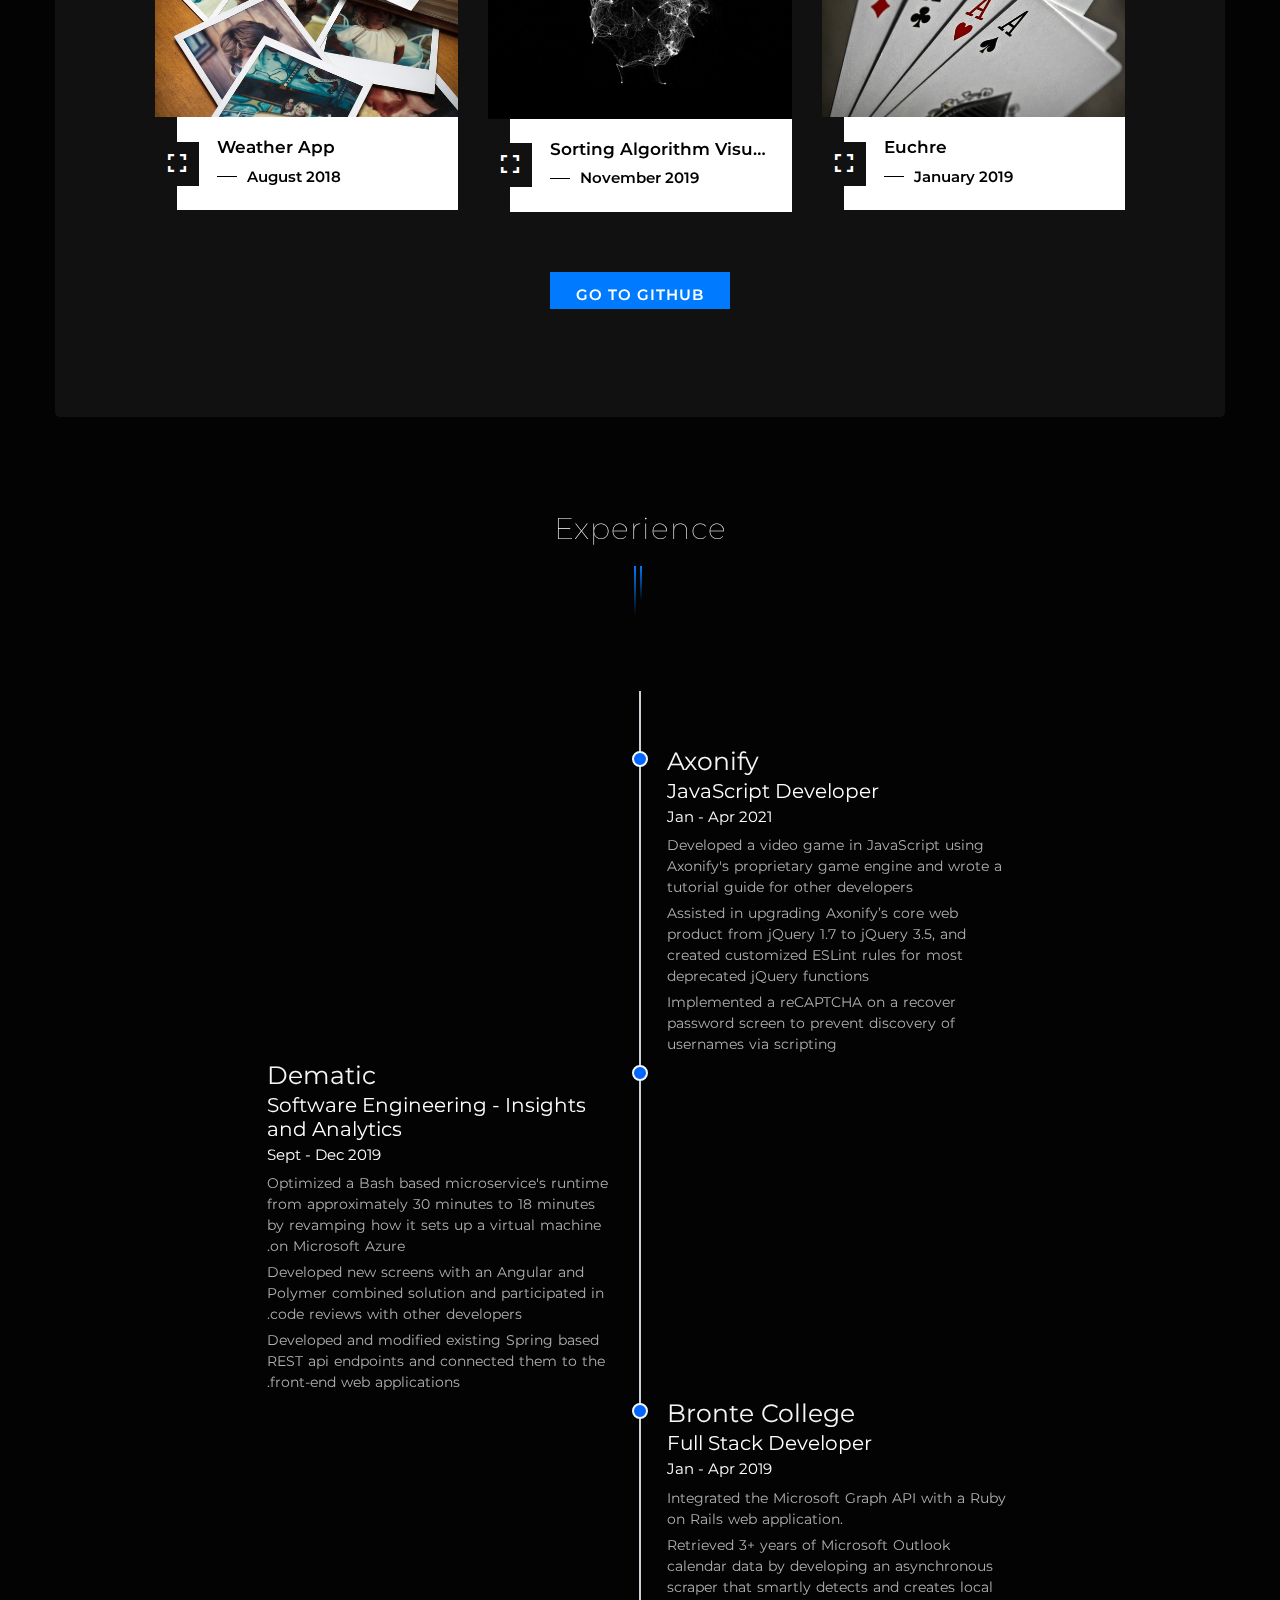
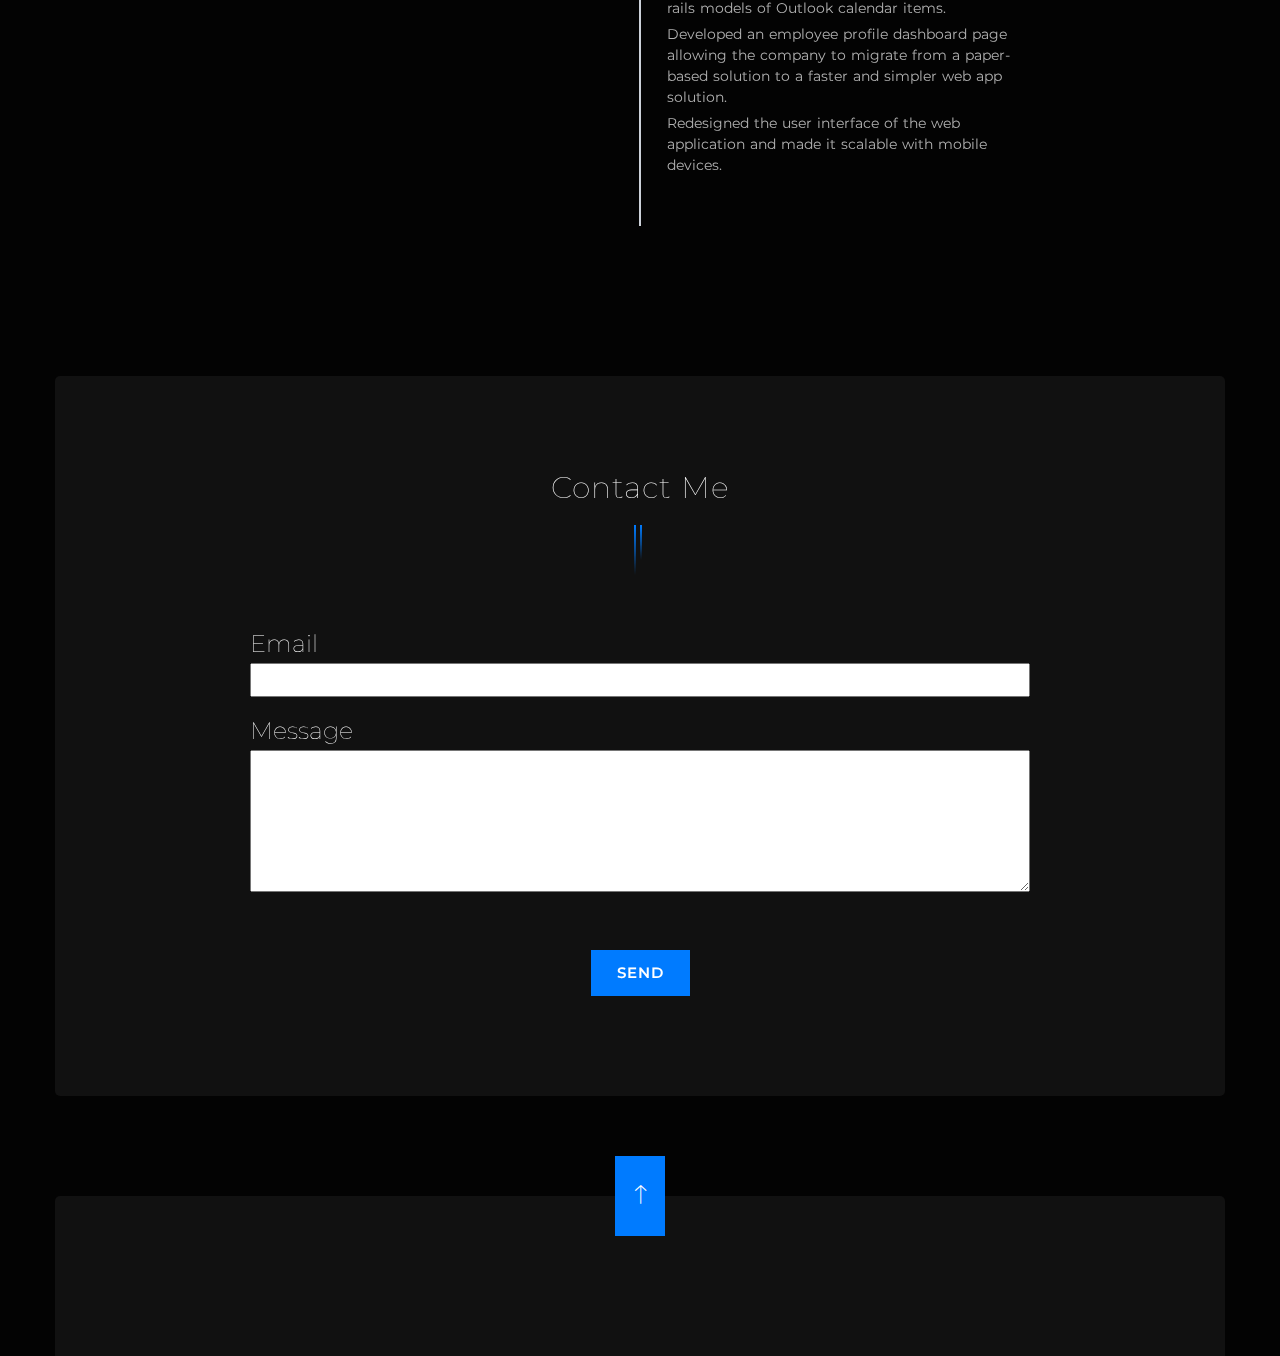
==== commit ca37e6f8: "Added updated resume may 2021" ====
--- a/index.html
+++ b/index.html
@@ -130,7 +130,7 @@
                                     </p>
                                     <!-- view resume button  -->
                                     <div class="col-lg-12 resume">
-                                        <a class="button slide-vertical" data-splitting href="resumeFinalW20.pdf" target="_blank">Resume</a>
+                                        <a class="button slide-vertical" data-splitting href="MinhalShanjerResumeMay2021.pdf" target="_blank">Resume</a>
                                     </div>
                                 </div>
                                 <!-- end about details -->
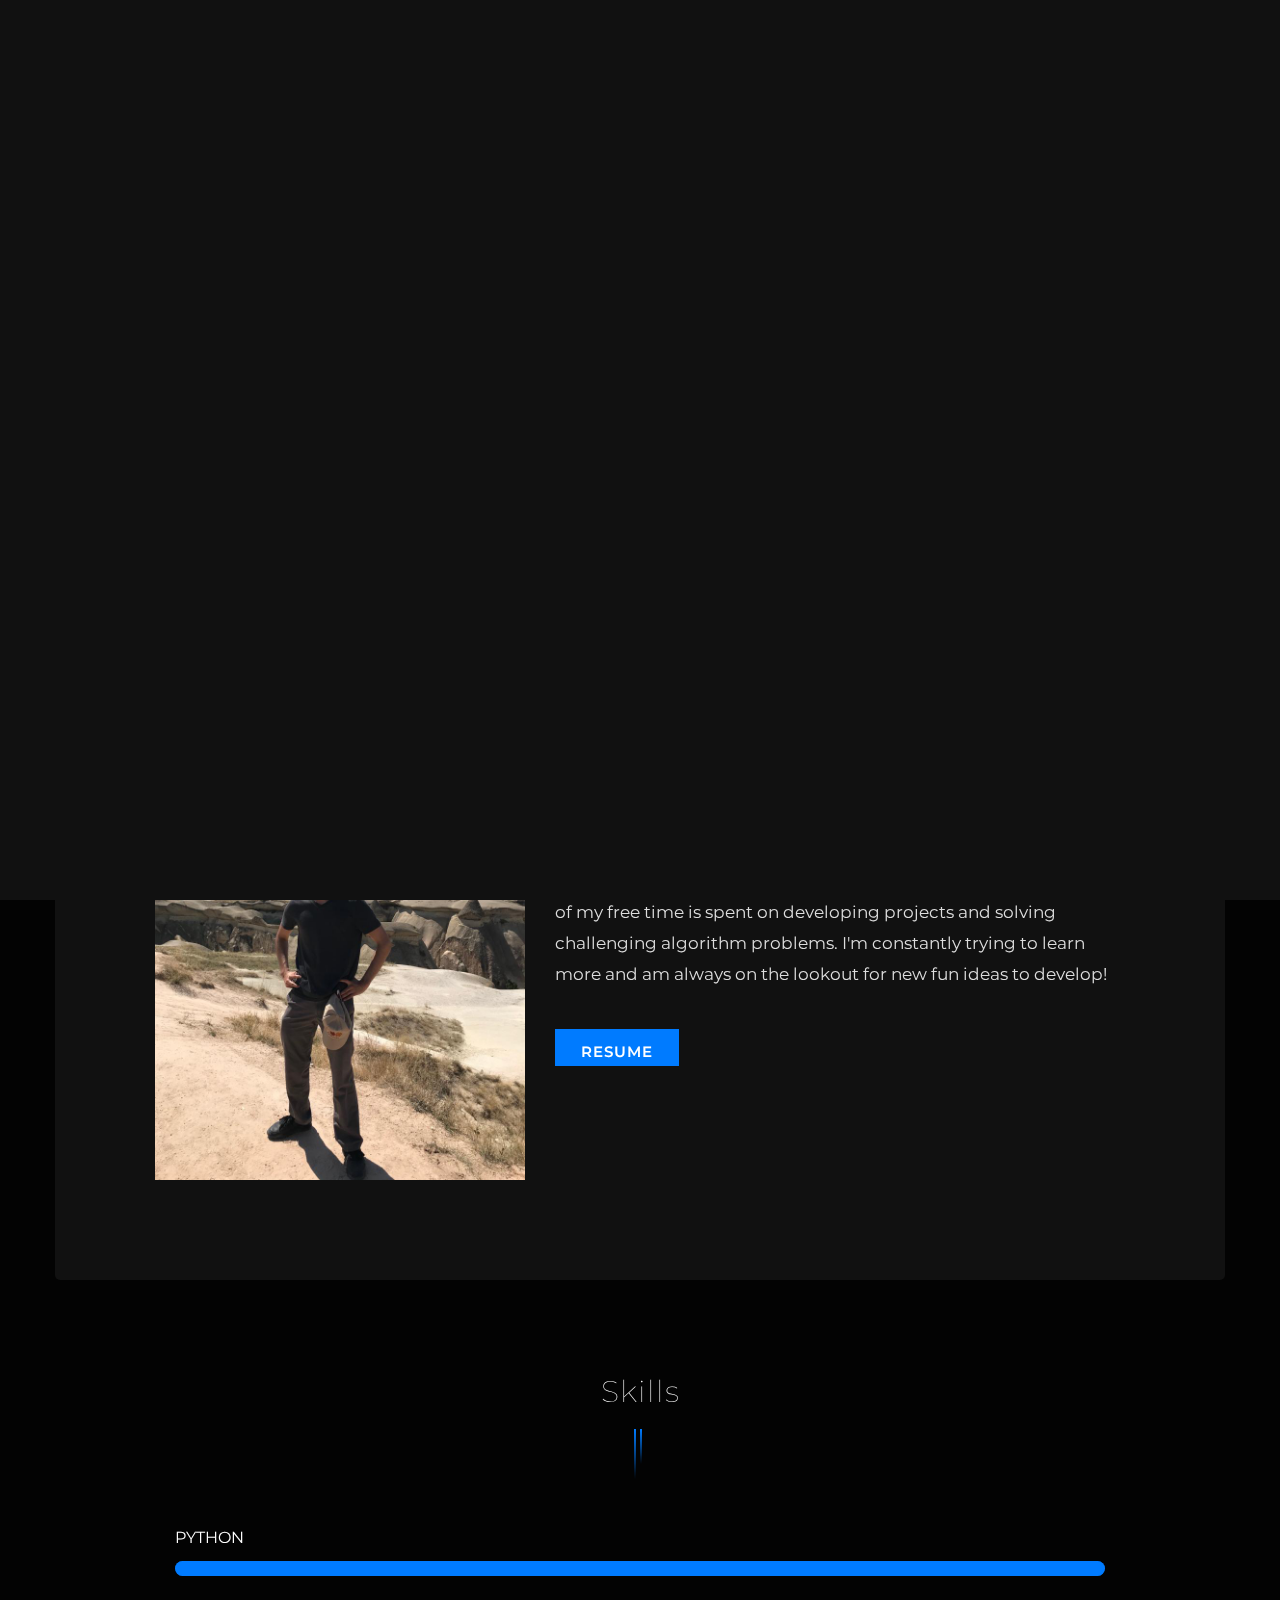
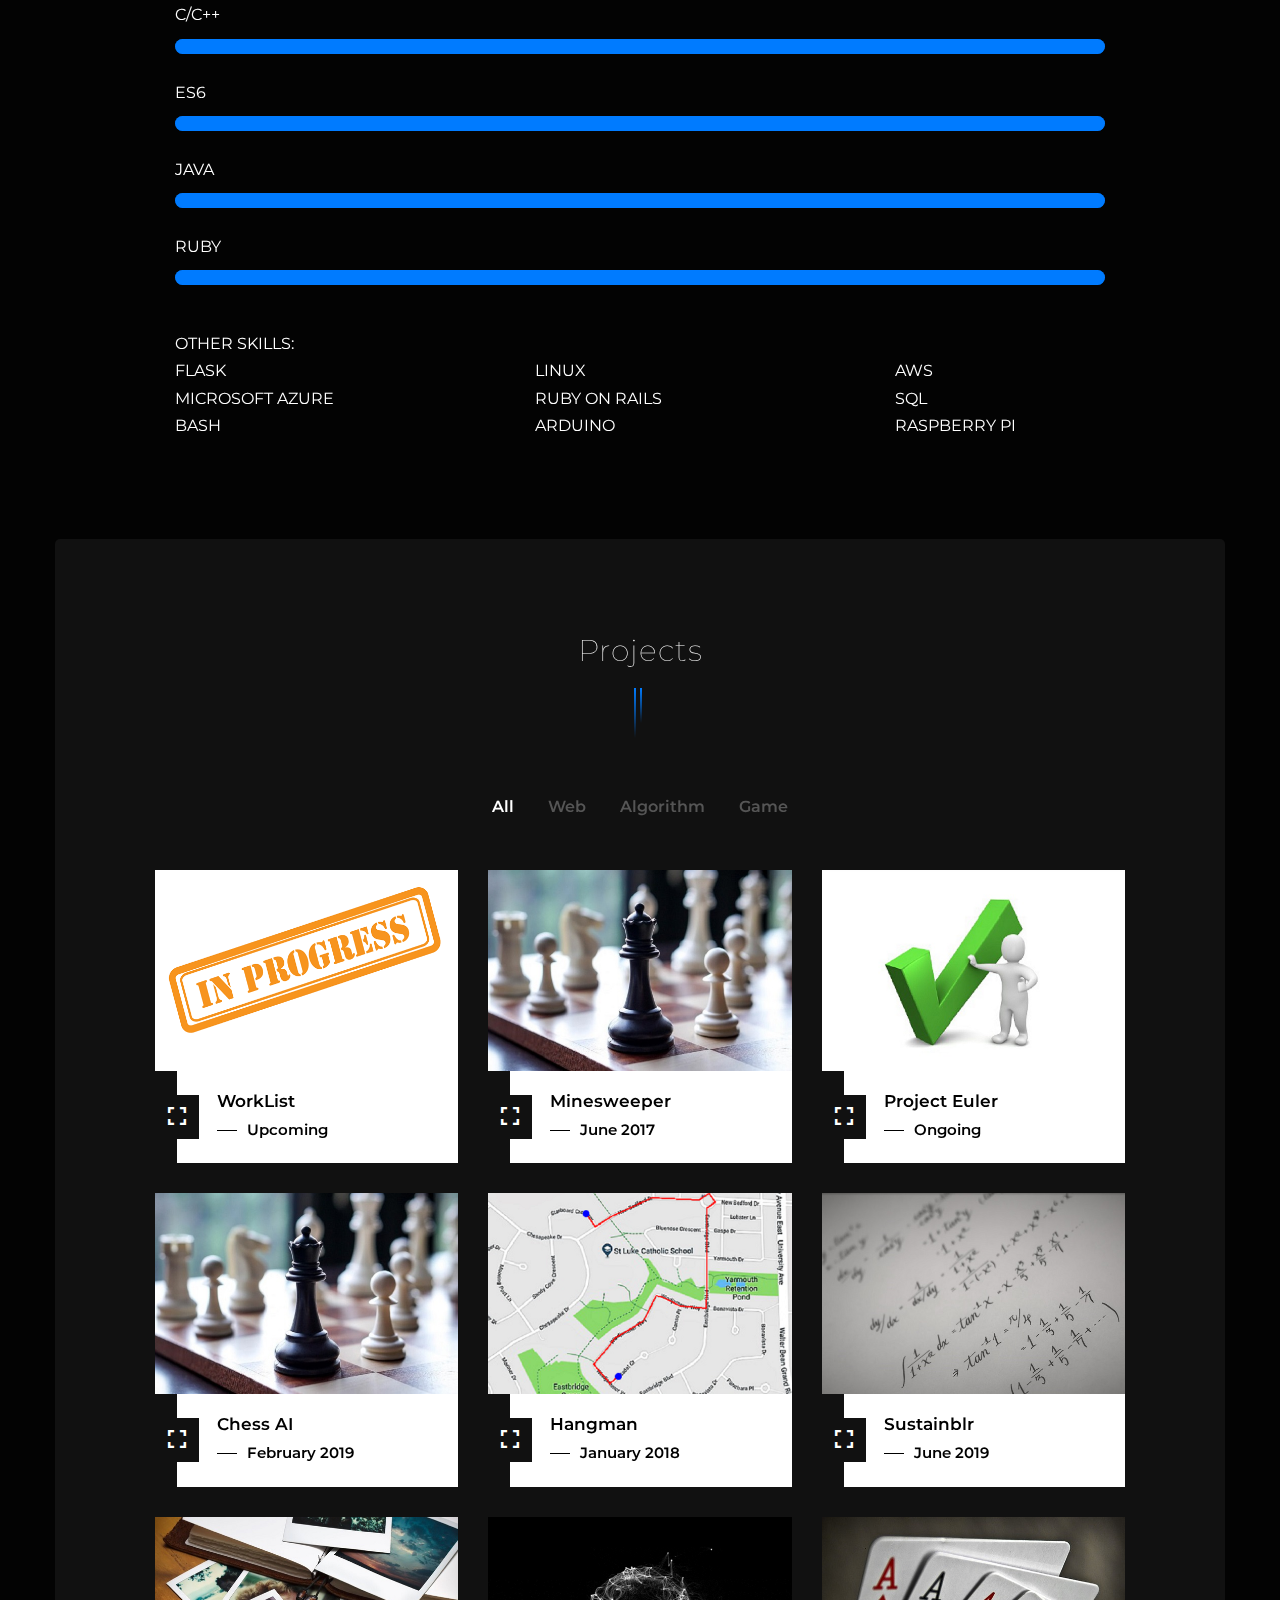
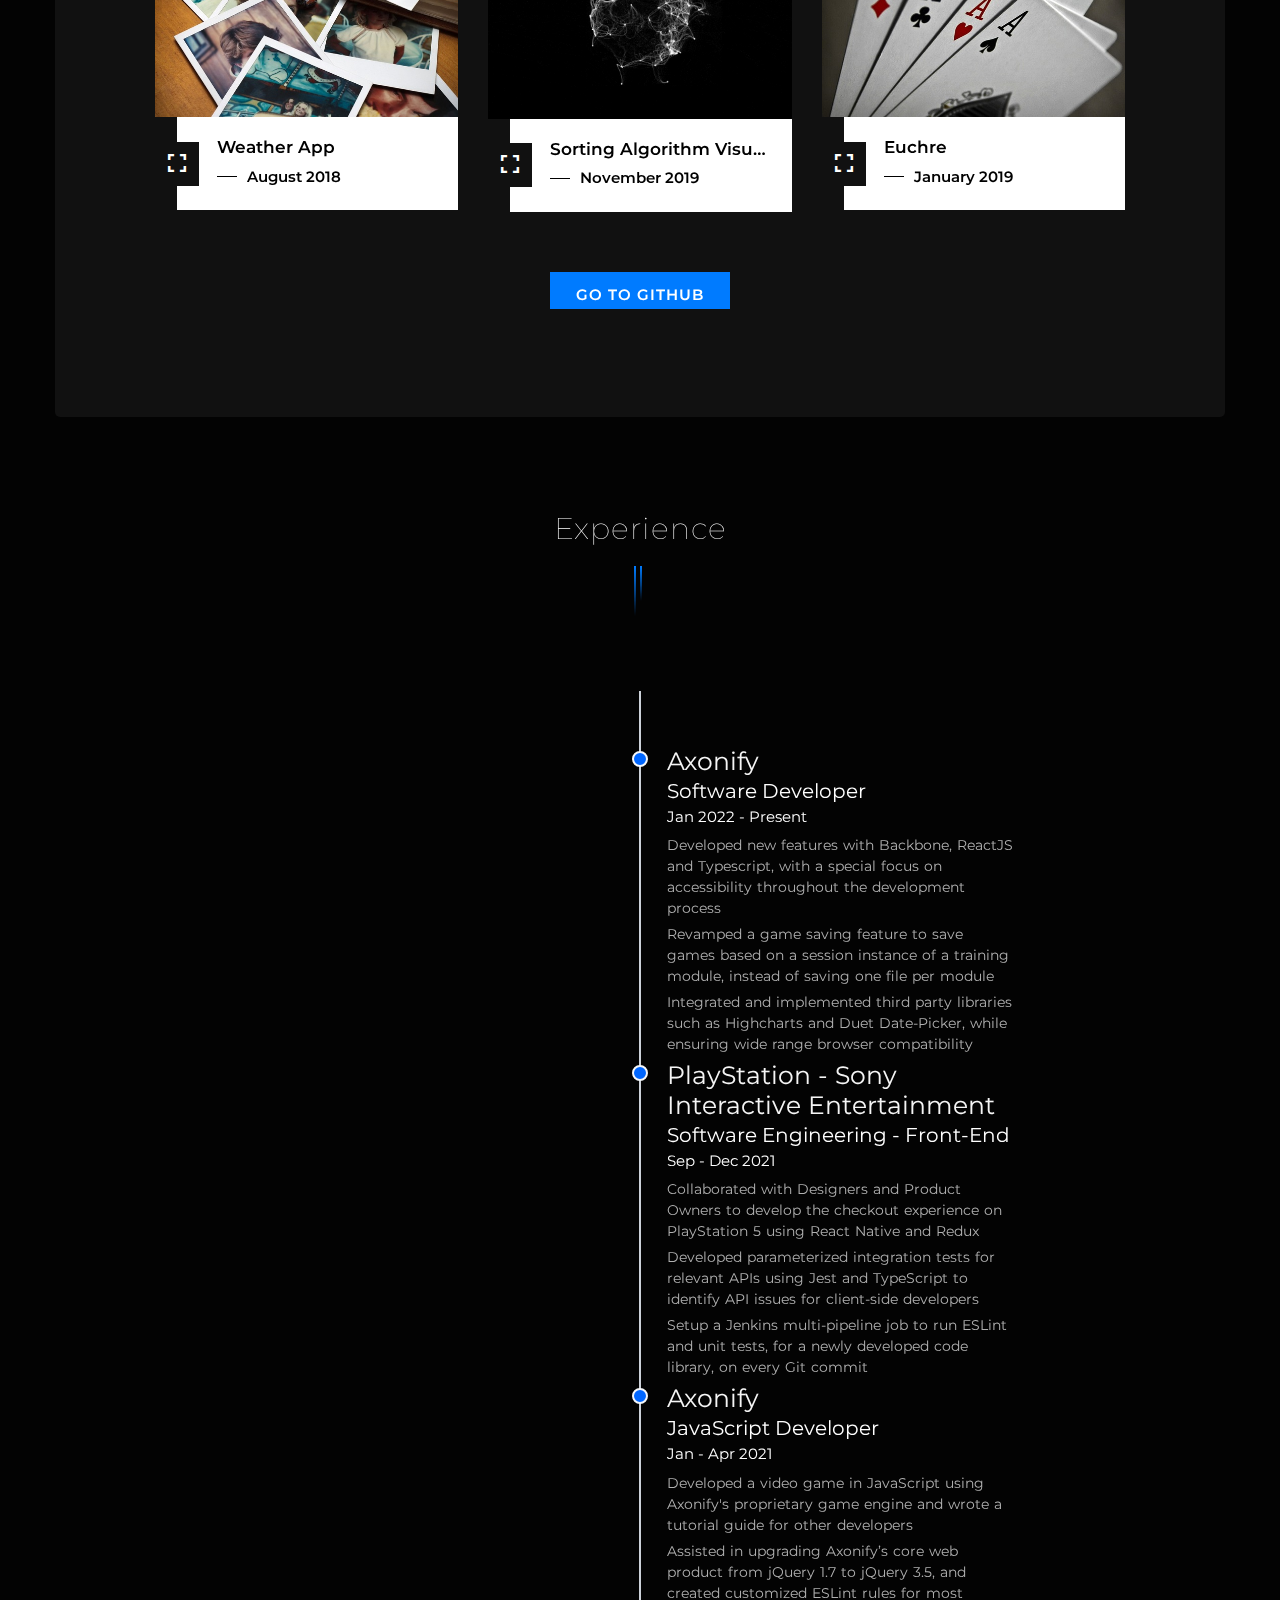
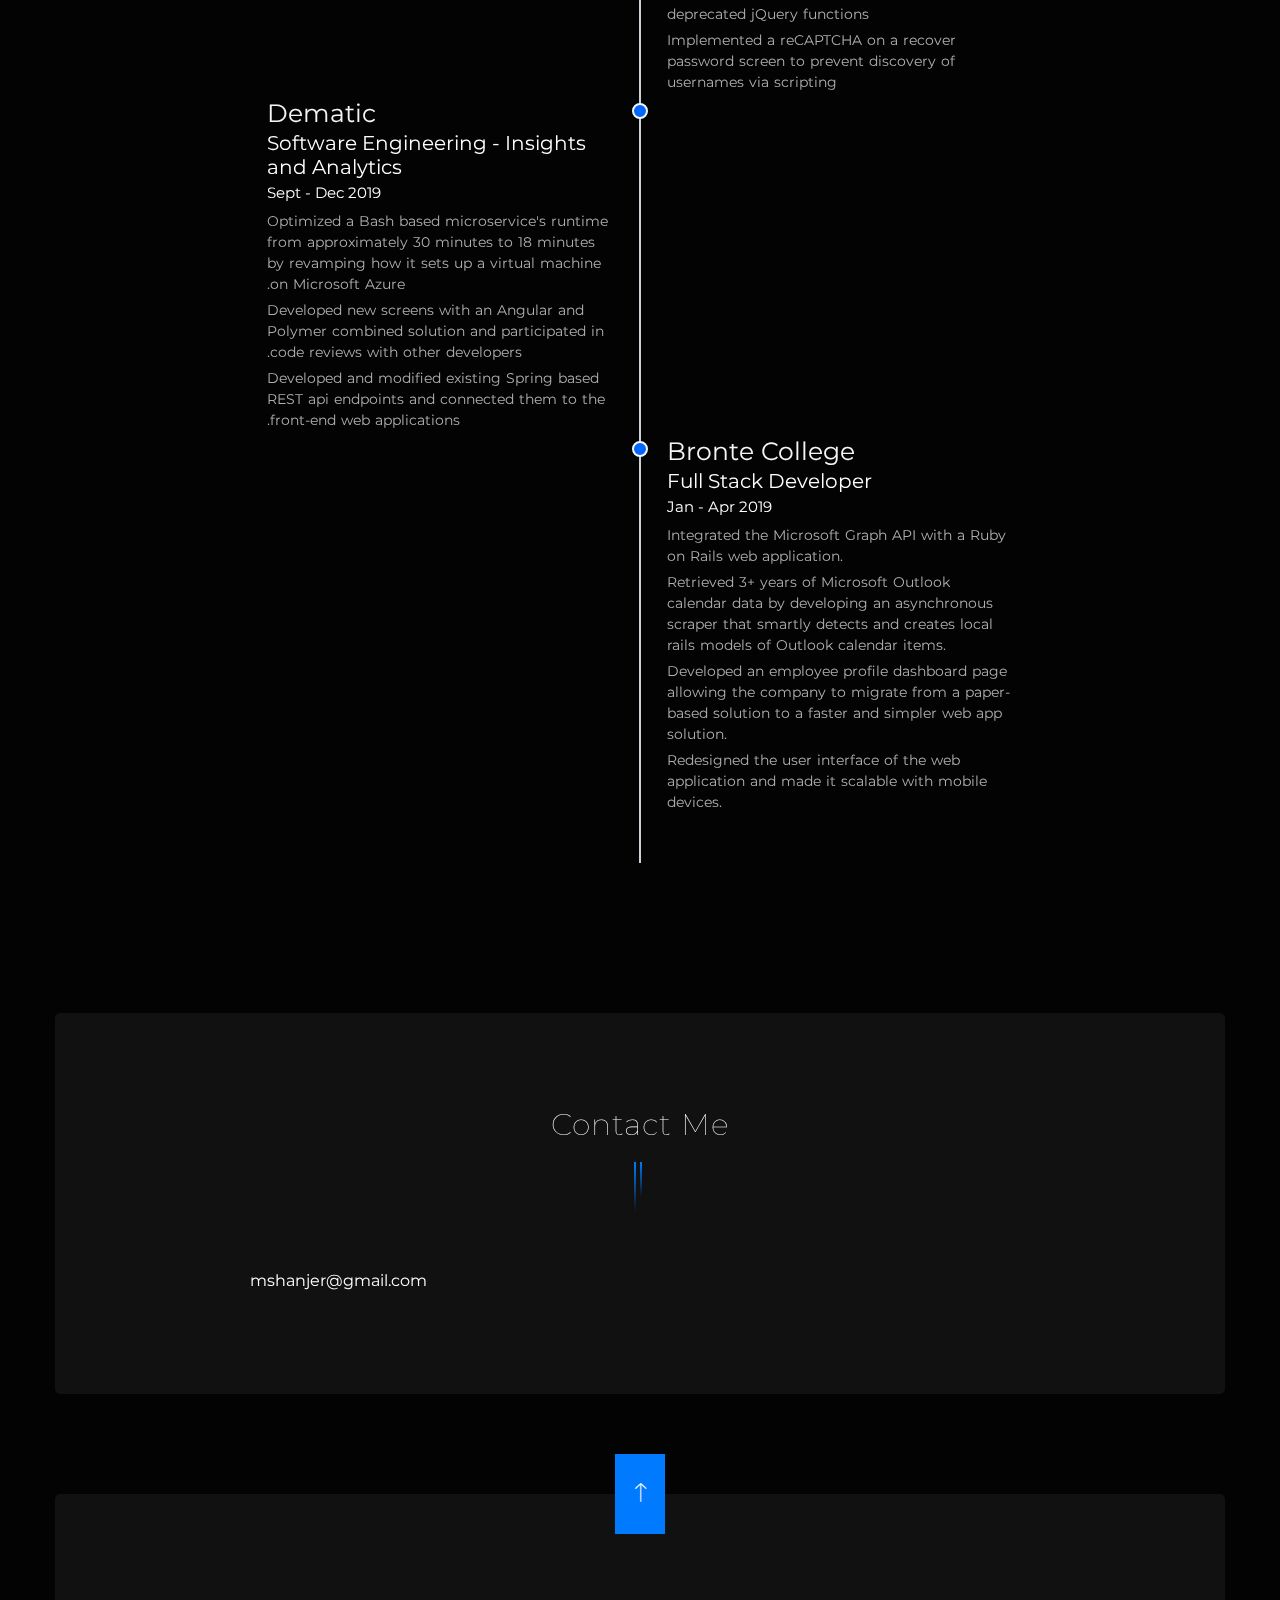
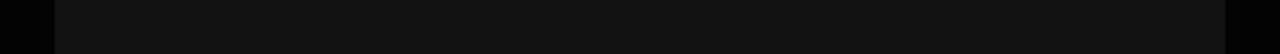
==== commit 05cc4312: "Updated experience and resume" ====
--- a/index.html
+++ b/index.html
@@ -91,7 +91,7 @@
                         <div class="col text-white cd-intro">
                             <h4 class="title-slide-in" data-splitting>Greetings, I'm</h4>
                             <h1 class="title-slide-in" data-splitting>Minhal Shanjer</h1>
-                            <h4 class="title-slide-in" data-splitting>Software Developer & Artist</h4>
+                            <h4 class="title-slide-in" data-splitting>Software Developer | UWaterloo CS</h4>
                         </div>
                     </div>
                 </div>
@@ -119,11 +119,11 @@
                             <div class="col-lg-6 col-md-7">
                                 <!-- start about details -->
                                 <div class="about_info">
-                                    <h4>4th Year Computer Science</h4>
-                                    <h5>University of Waterloo</h5>
+                                    <h4>Software Developer</h4>
+                                    <h5>University of Waterloo | Computer Science</h5>
                                     <img class="zigzag" src="img/zigzag.svg" alt="">
                                     <p class="about_desc">
-                                        I'm currently studying Computer Science at the University of Waterloo, and I'm in love with all
+                                        I recently completed my undergrad in Computer Science from the University of Waterloo, and I'm in love with all
                                         things software.
                                         A lot of my free time is spent on developing projects and solving challenging algorithm problems.
                                         I'm constantly trying to learn more and am always on the lookout for new fun ideas to develop!
@@ -333,6 +333,31 @@
                                     <div class="marker___"></div>
                                     <div class="timeline-content___">
                                         <h3>Axonify</h3>
+                                        <h5>Software Developer</h5>
+                                        <span class="job_date">Jan 2022 - Present</span>
+                                        <p>Developed new features with Backbone, ReactJS and Typescript, with a special focus on accessibility throughout the development process
+                                            </p>
+                                        <p>Revamped a game saving feature to save games based on a session instance of a training module, instead of saving one file per module</p>
+                                        <p>Integrated and implemented third party libraries such as Highcharts and Duet Date-Picker, while ensuring wide range browser
+                                            compatibility</p>
+                                    </div>
+                                </div>
+
+                                <div class="timeline-block___ timeline-block-right___">
+                                    <div class="marker___"></div>
+                                    <div class="timeline-content___">
+                                        <h3>PlayStation - Sony Interactive Entertainment</h3>
+                                        <h5>Software Engineering - Front-End</h5>
+                                        <span class="job_date">Sep - Dec 2021</span>
+                                        <p>Collaborated with Designers and Product Owners to develop the checkout experience on PlayStation 5 using React Native and Redux</p>
+                                        <p>Developed parameterized integration tests for relevant APIs using Jest and TypeScript to identify API issues for client-side developers</p>
+                                        <p>Setup a Jenkins multi-pipeline job to run ESLint and unit tests, for a newly developed code library, on every Git commit</p>
+                                    </div>
+                                </div>
+                                <div class="timeline-block___ timeline-block-right___">
+                                    <div class="marker___"></div>
+                                    <div class="timeline-content___">
+                                        <h3>Axonify</h3>
                                         <h5>JavaScript Developer</h5>
                                         <span class="job_date">Jan - Apr 2021</span>
                                         <p>Developed a video game in JavaScript using Axonify's proprietary game engine
@@ -396,17 +421,7 @@
                     <div class="row justify-content-center">       
                         <div class="formspree-container">
                             <div class="formspree">
-                                <form method="POST" action="https://formspree.io/ogiivano99@gmail.com">
-                                    <h4>Email</h4>
-                                    <input class="fomrspree-input email" type="email" name="_replyto">
-                                    <h4>Message</h4>
-                                    <textarea class="fomrspree-input body" rows="5" name="body"></textarea>
-                                    <div class="sendbuttoncontainer">
-                                            <div class="sendbutton">
-                                                <input class="button" type="submit" value="Send">
-                                            </div>
-                                    </div>
-                                </form>
+                                <p>mshanjer@gmail.com</p>
                             </div>
                         </div>    
                     </div>
